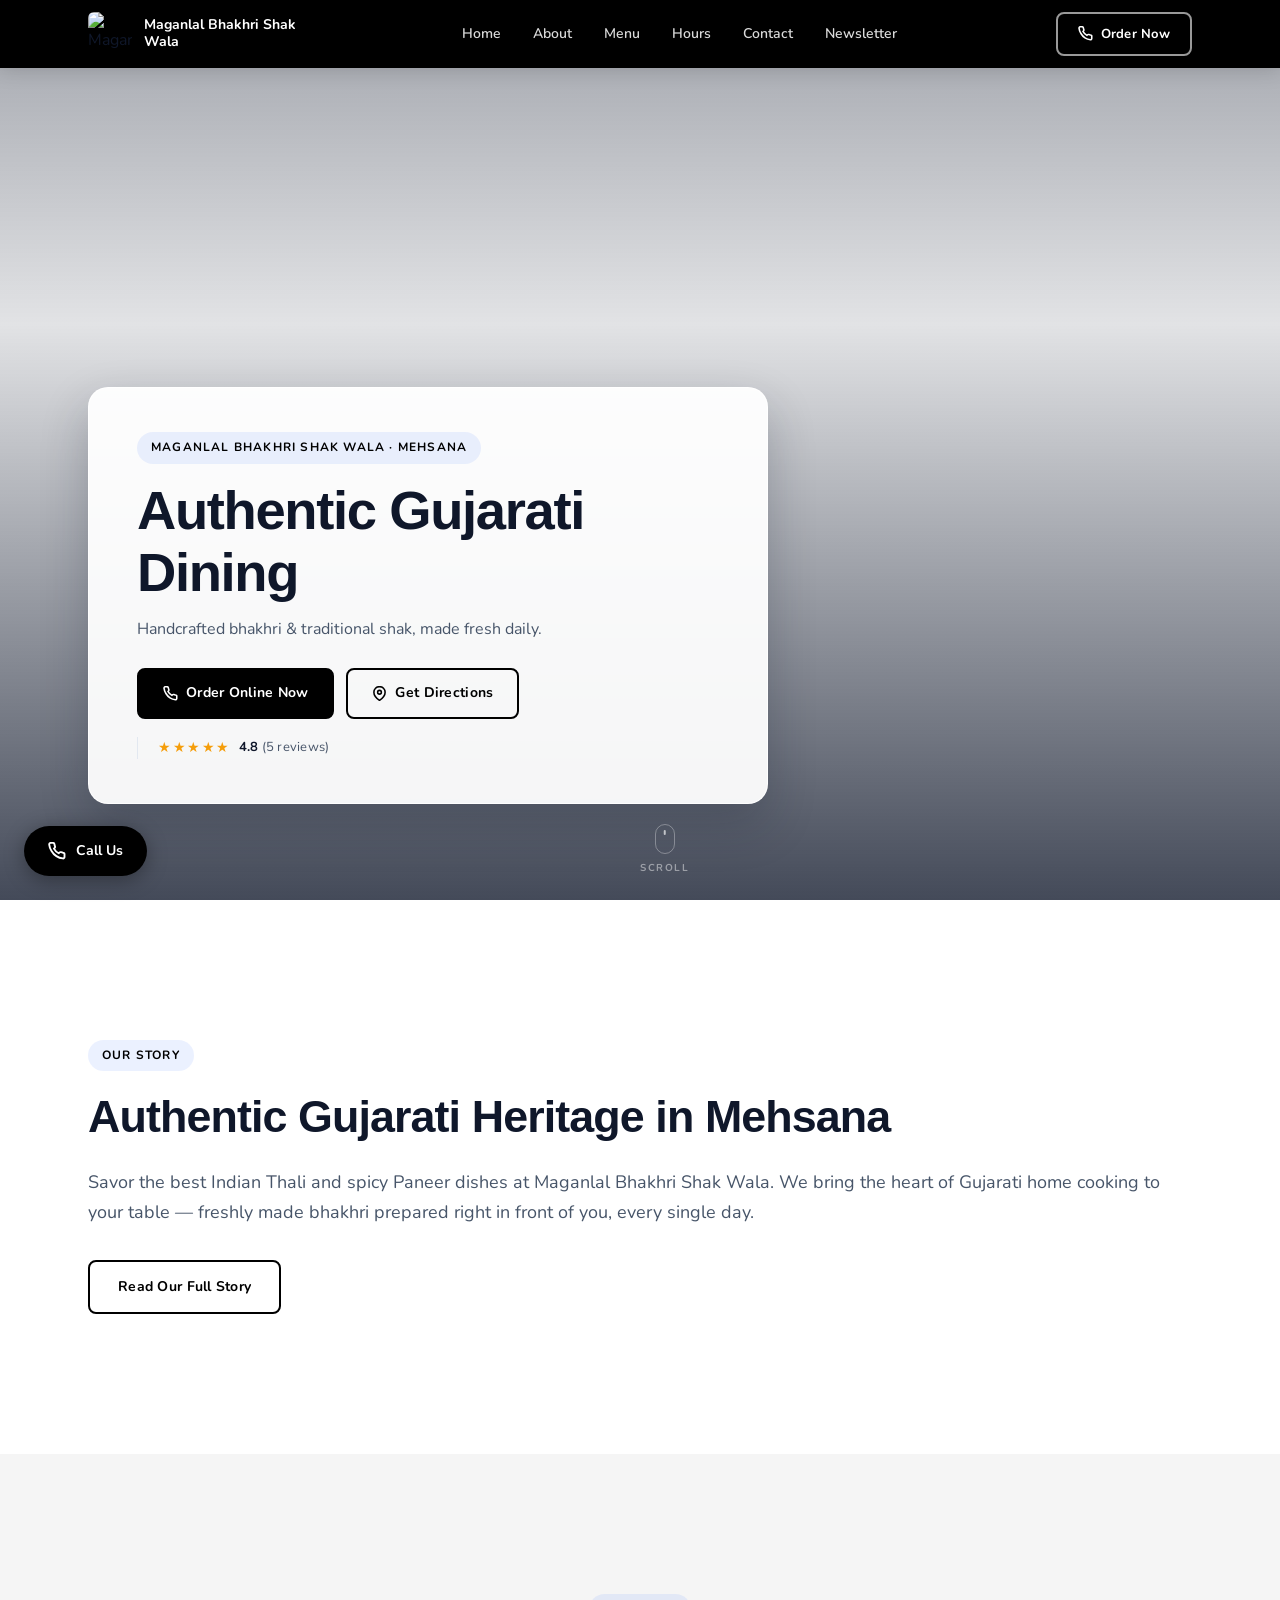
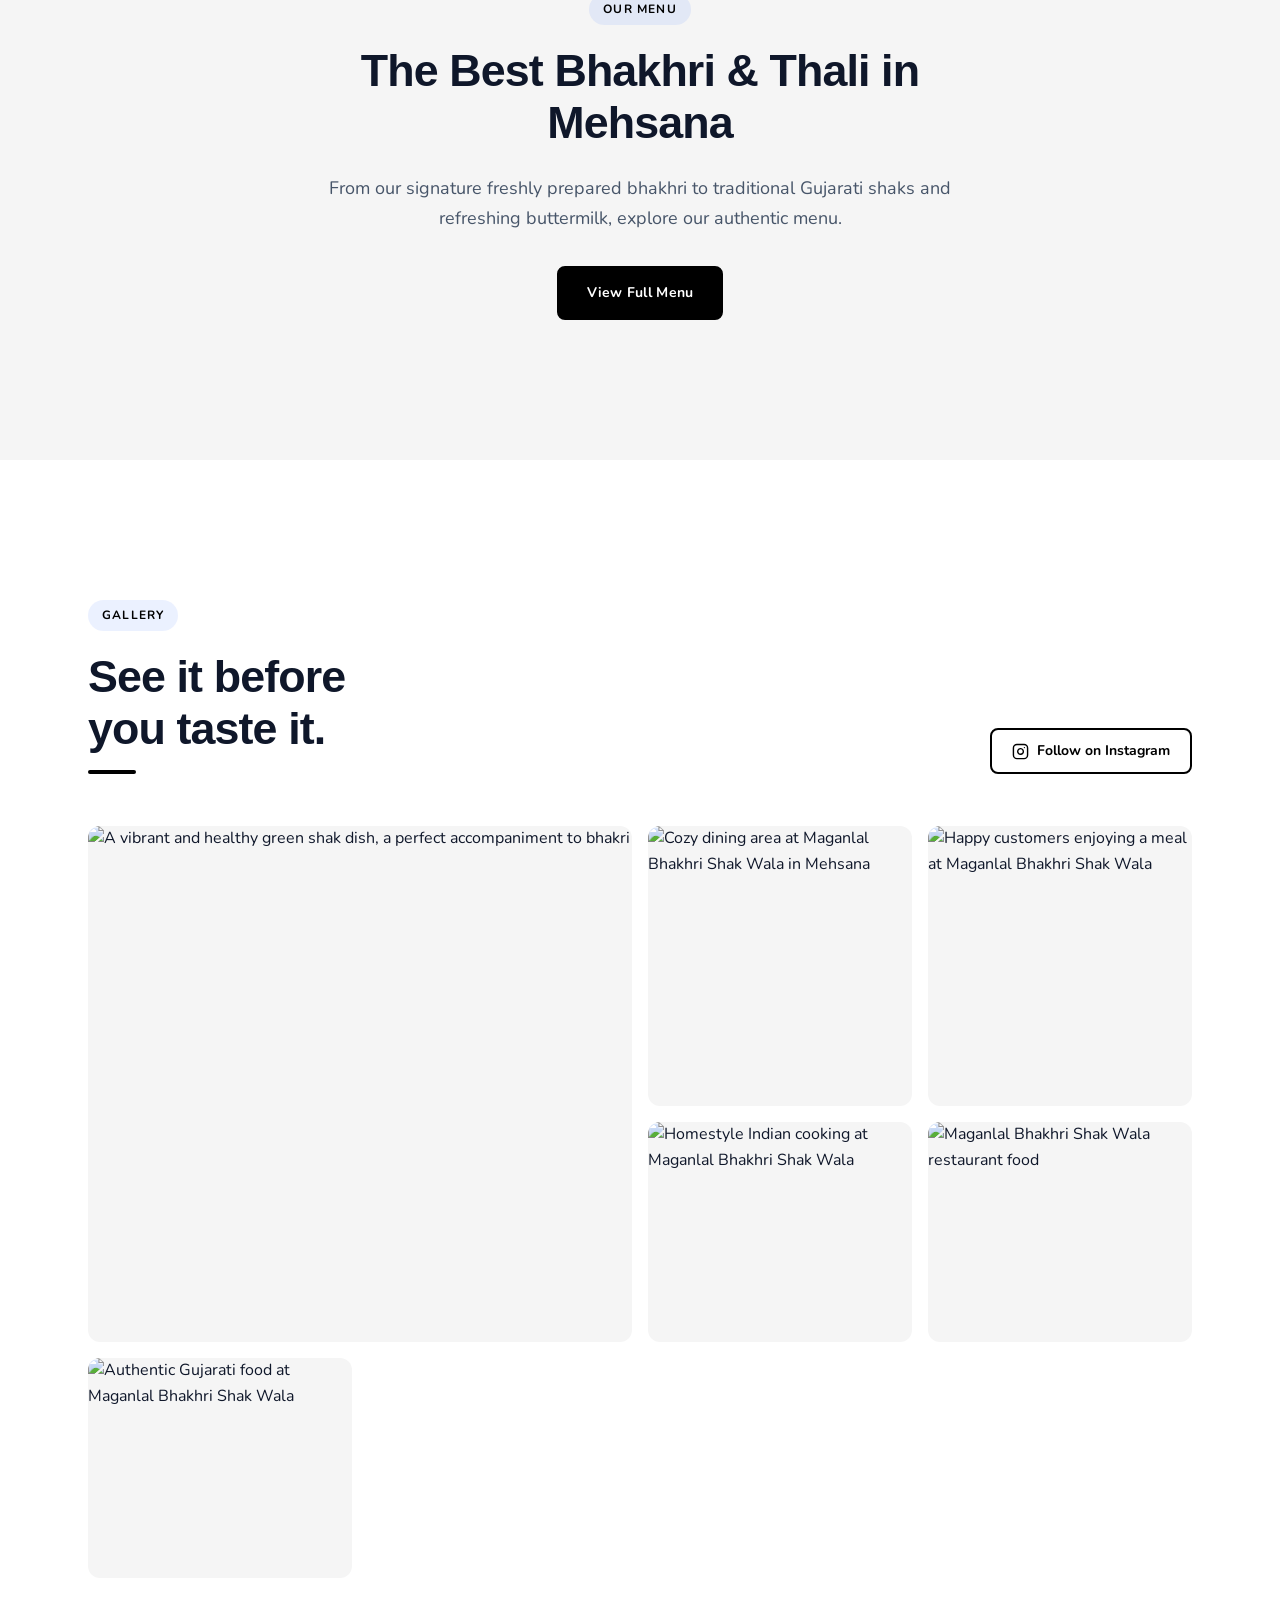
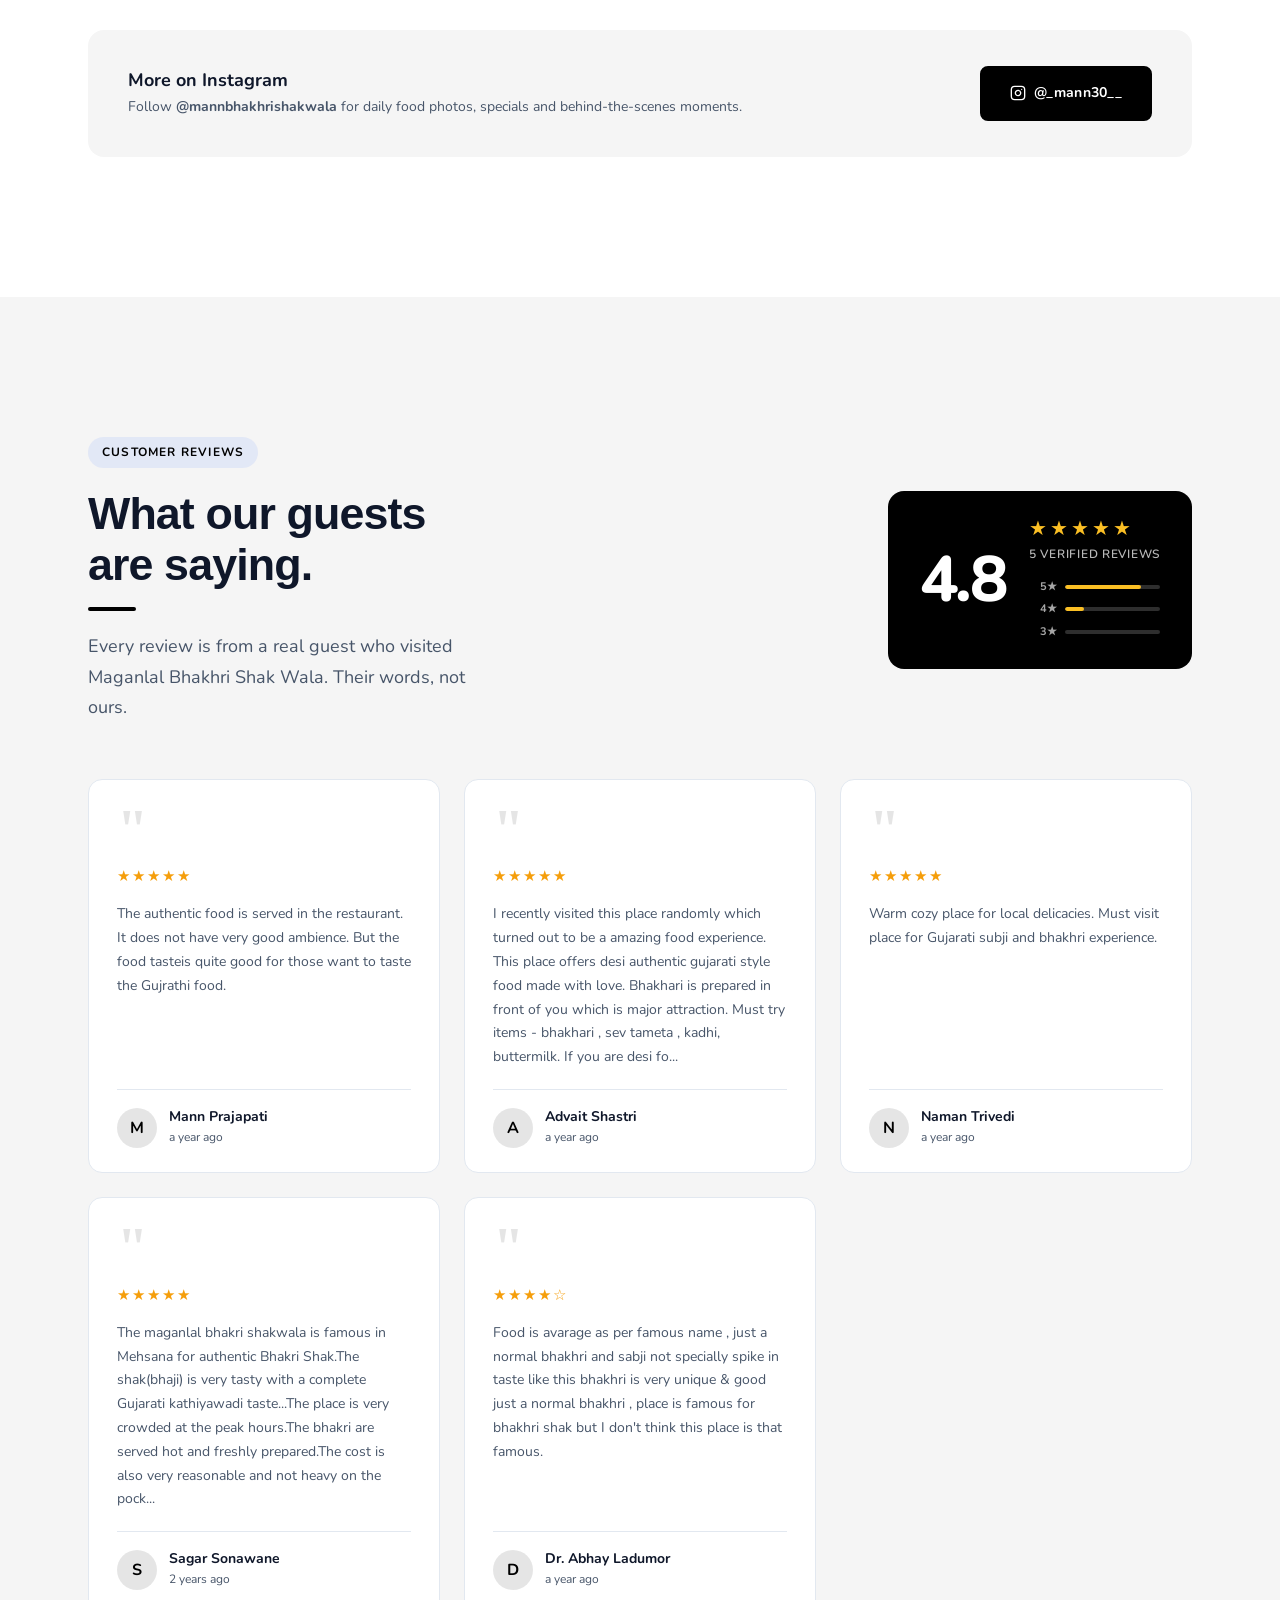
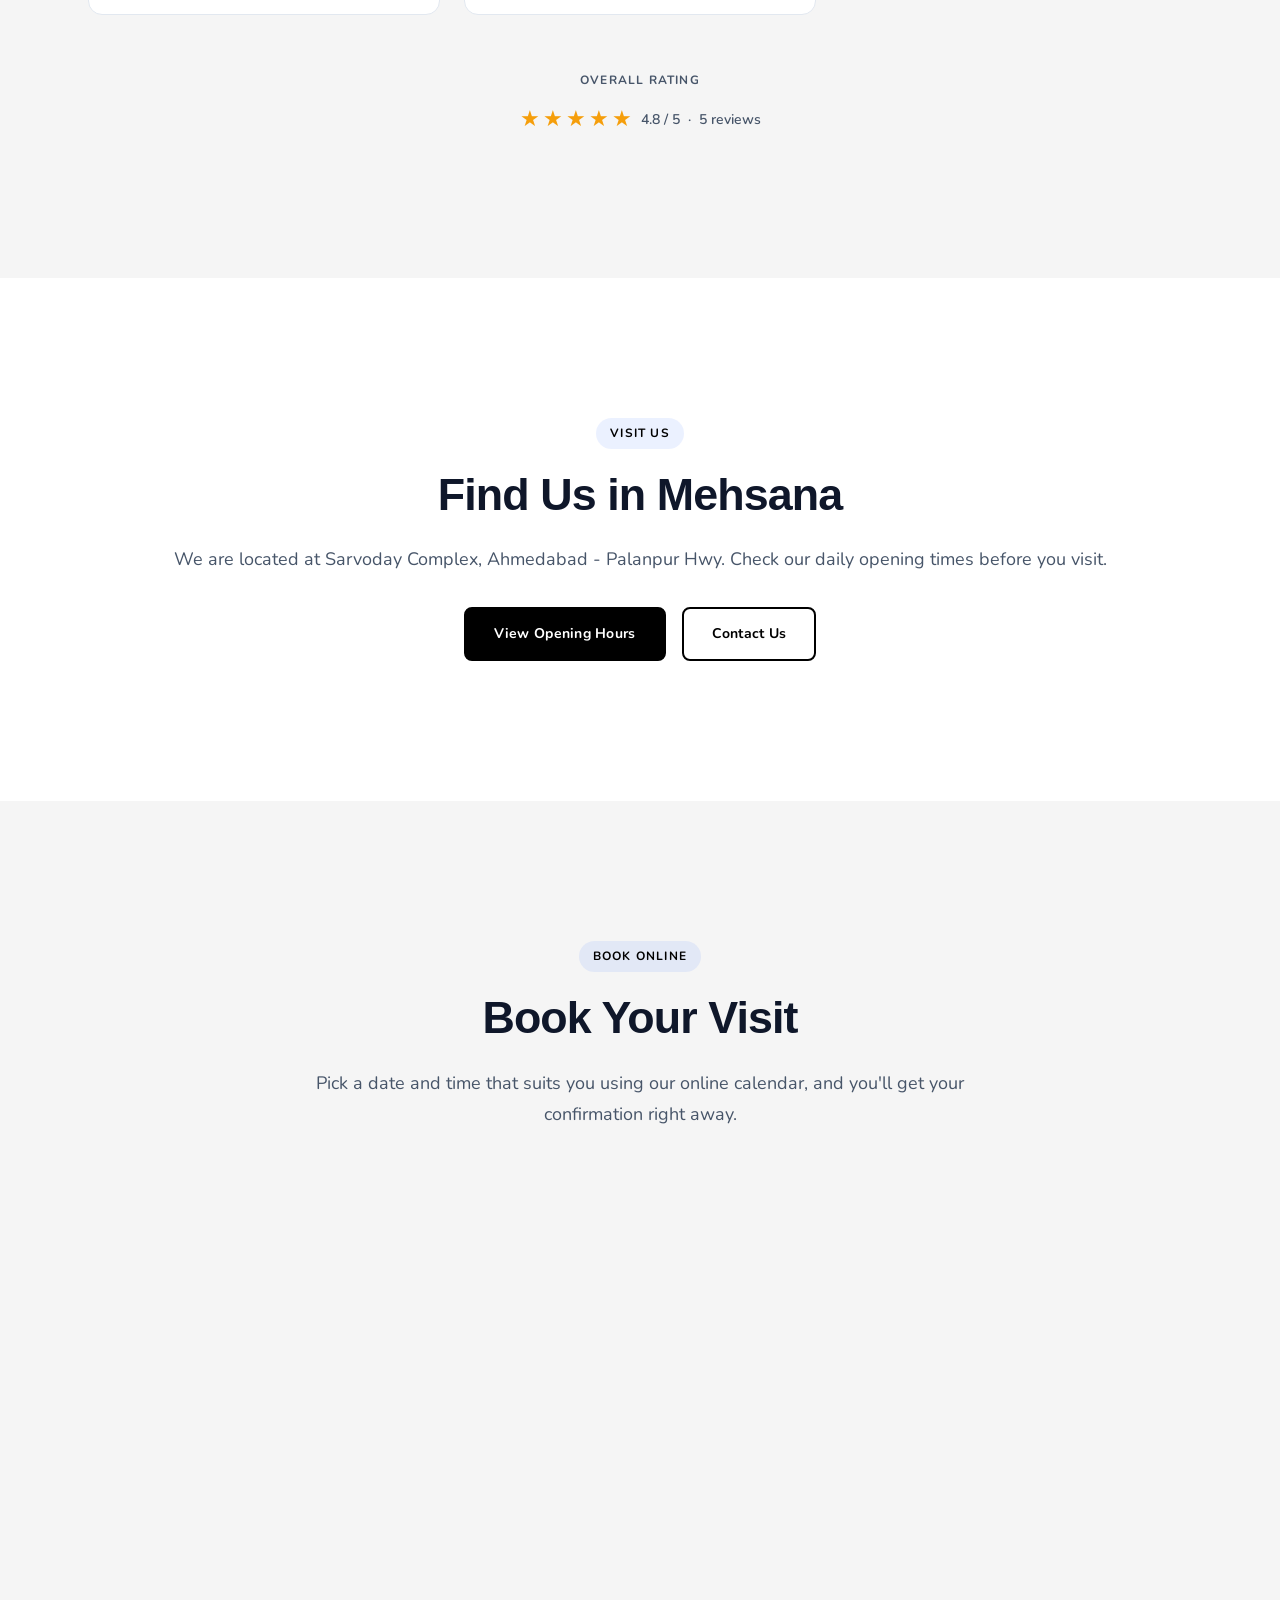
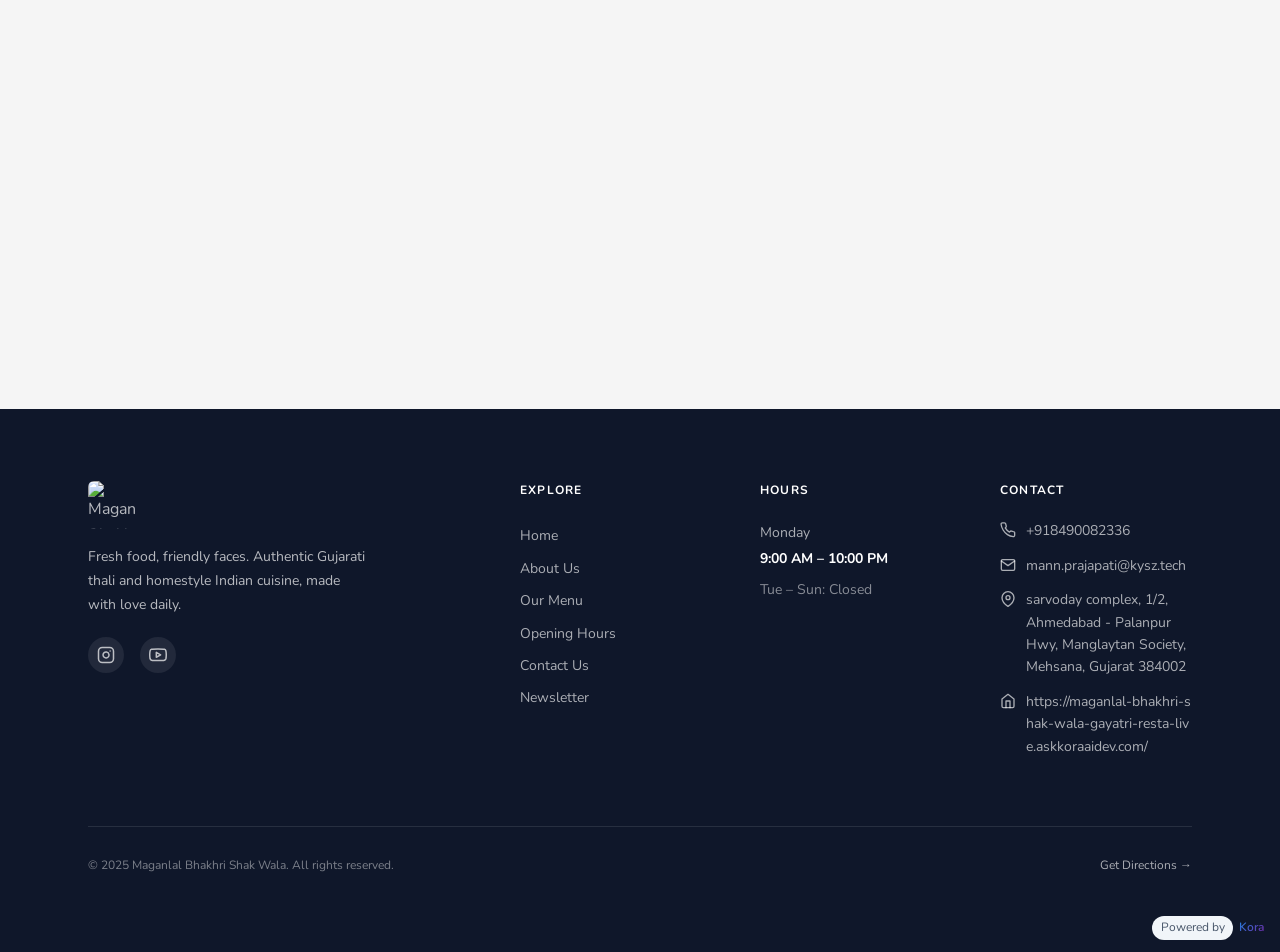
==== index.html @ a0152d91 "Add online booking calendar section to homepage" ====
<!DOCTYPE html>

<html lang="en">
<head>
<!-- KORA_TRACKING_GTM_HEAD_START -->
<meta name="facebook-domain-verification" content="d05sng4zqmmz9f318dlyt455f2mks4" />
<!-- Google Tag Manager -->
<script>(function(w,d,s,l,i){w[l]=w[l]||[];w[l].push({'gtm.start':
new Date().getTime(),event:'gtm.js'});var f=d.getElementsByTagName(s)[0],
j=d.createElement(s),dl=l!='dataLayer'?'&l='+l:'';j.async=true;j.src=
'https://www.googletagmanager.com/gtm.js?id='+i+dl;f.parentNode.insertBefore(j,f);
})(window,document,'script','dataLayer','GTM-P5QPJR2M');</script>
<!-- End Google Tag Manager -->
<!-- KORA_TRACKING_GTM_HEAD_END -->

<meta charset="utf-8"/>
<meta content="width=device-width, initial-scale=1.0" name="viewport"/>
<title>Maganlal Bhakhri Shak Wala - Authentic Bhakhri &amp; Shak in Mehsana | Takeout &amp; Dine-in</title>
<meta content="Enjoy authentic Gujarati bhakri and fresh shak at Maganlal Bhakhri Shak Wala in Mehsana. Offering delicious takeout and dine-in options. Visit us today!" name="description"/>
<meta content="summary_large_image" name="twitter:card"/>
<meta content="@MaganlalBhakhri" name="twitter:site"/>
<meta content="Maganlal Bhakhri Shak Wala - Delicious Bhakhri &amp; Shak in Mehsana" name="twitter:title"/>
<meta content="Experience authentic Gujarati flavors at Maganlal Bhakhri Shak Wala in Mehsana. Enjoy our signature bhakris and fresh shaks. Order now!" name="twitter:description"/>
<meta content="https://deveusblob.blob.core.windows.net/kora-business-images/user-media/67ee4c4c-8a17-4ecb-9a03-3e3818bddfc2/6b8ae00f-9293-46bb-ac0a-80d50fe3d48c/1779360880_c3lc3k.jpg" name="twitter:image"/>
<meta content="Maganlal Bhakhri Shak Wala - Authentic Bhakhri &amp; Shak in Mehsana | Takeout &amp; Dine-in" property="og:title"/>
<meta content="Enjoy authentic Gujarati bhakri and fresh shak at Maganlal Bhakhri Shak Wala in Mehsana. Offering delicious takeout and dine-in options. Visit us today!" property="og:description"/>
<meta content="website" property="og:type"/>
<meta content="https://deveusblob.blob.core.windows.net/kora-business-images/user-media/67ee4c4c-8a17-4ecb-9a03-3e3818bddfc2/6b8ae00f-9293-46bb-ac0a-80d50fe3d48c/1779360880_c3lc3k.jpg" property="og:image"/>
<link as="image" href="https://deveusblob.blob.core.windows.net/kora-business-images/user-media/67ee4c4c-8a17-4ecb-9a03-3e3818bddfc2/6b8ae00f-9293-46bb-ac0a-80d50fe3d48c/1779360880_c3lc3k.jpg" rel="preload"/>
<link href="assets/styles.css" rel="stylesheet"/>
<script type="application/ld+json">{
  "@context": "https://schema.org",
  "@type": "LocalBusiness",
  "name": "Maganlal Bhakhri Shak Wala",
  "address": {
    "@type": "PostalAddress",
    "streetAddress": "sarvoday complex, 1/2, Ahmedabad - Palanpur Hwy",
    "addressLocality": "Mehsana",
    "addressRegion": "Gujarat",
    "postalCode": "384002",
    "addressCountry": "India"
  },
  "telephone": "+918490082336"
}</script>
<script type="application/ld+json">{
  "@context": "https://schema.org",
  "@type": "Restaurant",
  "name": "Maganlal Bhakhri Shak Wala",
  "description": "Experience the authentic taste of Gujarat at Maganlal Bhakhri Shak Wala in Mehsana. We offer delicious bhakhris, traditional snacks, and a delightful dine-in and takeout experience.",
  "telephone": "+918490082336",
  "email": "mann.prajapati@kysz.tech",
  "address": {
    "@type": "PostalAddress",
    "streetAddress": "sarvoday complex, 1/2, Ahmedabad - Palanpur Hwy, Manglaytan Society",
    "addressLocality": "Mehsana",
    "addressRegion": "Gujarat",
    "postalCode": "384002",
    "addressCountry": "IN"
  },
  "image": "https://deveusblob.blob.core.windows.net/kora-business-images/user-media/67ee4c4c-8a17-4ecb-9a03-3e3818bddfc2/6b8ae00f-9293-46bb-ac0a-80d50fe3d48c/1779360880_c3lc3k.jpg",
  "openingHoursSpecification": [
    {
      "@type": "OpeningHoursSpecification",
      "dayOfWeek": [
        "Monday"
      ],
      "opens": "09:00",
      "closes": "22:00"
    }
  ],
  "aggregateRating": {
    "@type": "AggregateRating",
    "ratingValue": "4.8",
    "reviewCount": "5"
  },
  "review": [
    {
      "@type": "Review",
      "author": {
        "@type": "Person",
        "name": "Mann Prajapati"
      },
      "reviewRating": {
        "@type": "Rating",
        "ratingValue": "5"
      },
      "reviewBody": "The authentic food is served in the restaurant. It does not have very good ambience. But the food tasteis quite good for those want to taste the Gujrathi food."
    },
    {
      "@type": "Review",
      "author": {
        "@type": "Person",
        "name": "Advait Shastri"
      },
      "reviewRating": {
        "@type": "Rating",
        "ratingValue": "5"
      },
      "reviewBody": "I recently visited this place randomly which turned out to be a amazing food experience. This place offers desi authentic gujarati style food made with love. Bhakhari is prepared in front of you which is major attraction. Must try items - bhakhari , sev tameta , kadhi, buttermilk. If you are desi fo..."
    },
    {
      "@type": "Review",
      "author": {
        "@type": "Person",
        "name": "Naman Trivedi"
      },
      "reviewRating": {
        "@type": "Rating",
        "ratingValue": "5"
      },
      "reviewBody": "Warm cozy place for local delicacies. Must visit place for Gujarati subji and bhakhri experience."
    },
    {
      "@type": "Review",
      "author": {
        "@type": "Person",
        "name": "Sagar Sonawane"
      },
      "reviewRating": {
        "@type": "Rating",
        "ratingValue": "5"
      },
      "reviewBody": "The maganlal bhakri shakwala is famous in Mehsana for authentic Bhakri Shak.The shak(bhaji) is very tasty with a complete Gujarati kathiyawadi taste...The place is very crowded at the peak hours.The bhakri are served hot and freshly prepared.The cost is also very reasonable and not heavy on the pock..."
    },
    {
      "@type": "Review",
      "author": {
        "@type": "Person",
        "name": "Dr. Abhay Ladumor"
      },
      "reviewRating": {
        "@type": "Rating",
        "ratingValue": "4"
      },
      "reviewBody": "Food is avarage as per famous name , just a normal bhakhri and sabji not specially spike in taste like this bhakhri is very unique & good just a normal bhakhri , place is famous for bhakhri shak but I don't think this place is that famous."
    }
  ]
}</script>
<script type="application/ld+json">
  {
    "@context": "https://schema.org",
    "@type": "FAQPage",
    "mainEntity": [
      {
        "@type": "Question",
        "name": "Where is Maganlal Bhakhri Shak Wala located?",
        "acceptedAnswer": {
          "@type": "Answer",
          "text": "We are located at sarvoday complex, 1/2, Ahmedabad - Palanpur Hwy, Manglaytan Society, Mehsana, Gujarat 384002."
        }
      },
      {
        "@type": "Question",
        "name": "What are the opening hours?",
        "acceptedAnswer": {
          "@type": "Answer",
          "text": "We are open Monday from 9:00 AM to 10:00 PM. We are closed Tuesday through Sunday."
        }
      },
      {
        "@type": "Question",
        "name": "How can I order food online?",
        "acceptedAnswer": {
          "@type": "Answer",
          "text": "You can order by calling us at +918490082336 or using the Order Online Now button on our website."
        }
      },
      {
        "@type": "Question",
        "name": "What type of cuisine does Maganlal Bhakhri Shak Wala serve?",
        "acceptedAnswer": {
          "@type": "Answer",
          "text": "We serve authentic Gujarati thali, spicy paneer dishes, sev tameta, kadhi, buttermilk, and freshly made bhakhri, naans and rotis."
        }
      },
      {
        "@type": "Question",
        "name": "How can I contact the restaurant?",
        "acceptedAnswer": {
          "@type": "Answer",
          "text": "You can reach us by phone at +918490082336 or by email at mann.prajapati@kysz.tech."
        }
      }
    ]
  }
  </script>
<script>
    window.KORA_SITE_CONFIG = {
      apiBaseUrl: "https://kora-agent.quseappdev.com",
      businessId: "67ee4c4c-8a17-4ecb-9a03-3e3818bddfc2",
      recaptchaSiteKey: "6LfRt44sAAAAACVTvFvGjoufmEcZqZk_pT4T_5Xd"
    };
    window.KORA_CONFIG = Object.assign(window.KORA_CONFIG || {}, window.KORA_SITE_CONFIG);
  </script>
<style>
    /* =============================================
       DESIGN SYSTEM — Maganlal Bhakhri Shak Wala
       ============================================= */

    /* --- Type Scale --- */
    :root {
      --text-xs:   0.75rem;    /* 12px */
      --text-sm:   0.875rem;   /* 14px */
      --text-base: 1rem;       /* 16px */
      --text-lg:   1.125rem;   /* 18px */
      --text-xl:   1.25rem;    /* 20px */
      --text-2xl:  1.5rem;     /* 24px */
      --text-3xl:  1.875rem;   /* 30px */
      --text-4xl:  2.25rem;    /* 36px */
      --text-5xl:  3rem;       /* 48px */
      --text-6xl:  3.75rem;    /* 60px */
      --text-7xl:  4.5rem;     /* 72px */

      /* Spacing rhythm — multiples of 8 */
      --space-section-sm: 80px;
      --space-section-md: 112px;
      --space-section-lg: 140px;

      /* Brand palette (runtime reference) */
      --c-primary:   #000000;
      --c-secondary: #F5F5F5;
      --c-accent:    #8A8A8A;
      --c-white:     #FFFFFF;
      --c-dark:      #0F172A;
      --c-mid:       #475569;
      --c-border:    #E2E8F0;
    }

    /* --- Base resets --- */
    *, *::before, *::after { box-sizing: border-box; margin: 0; padding: 0; }
    html { scroll-behavior: smooth; -webkit-font-smoothing: antialiased; }
    body {
      font-family: 'Nunito', sans-serif;
      font-size: var(--text-base);
      color: var(--c-dark);
      background: var(--c-white);
      line-height: 1.6;
    }
    img { display: block; max-width: 100%; }
    a { text-decoration: none; color: inherit; }

    /* --- Typography --- */
    .t-display {
      font-family: 'Marlin', sans-serif;
      font-size: clamp(2.5rem, 6vw, var(--text-7xl));
      font-weight: 800;
      line-height: 1.05;
      letter-spacing: -0.03em;
    }
    .t-h2 {
      font-family: 'Marlin', sans-serif;
      font-size: clamp(1.75rem, 3.5vw, var(--text-5xl));
      font-weight: 700;
      line-height: 1.15;
      letter-spacing: -0.02em;
    }
    .t-h3 {
      font-family: 'Marlin', sans-serif;
      font-size: clamp(1.25rem, 2vw, var(--text-2xl));
      font-weight: 700;
      line-height: 1.25;
    }
    .t-label {
      font-size: var(--text-xs);
      font-weight: 700;
      letter-spacing: 0.12em;
      text-transform: uppercase;
    }
    .t-body-lg {
      font-size: var(--text-lg);
      font-weight: 400;
      line-height: 1.7;
    }
    .t-body {
      font-size: var(--text-base);
      font-weight: 400;
      line-height: 1.65;
    }

    /* --- Layout --- */
    .container {
      width: 100%;
      max-width: 1200px;
      margin-left: auto;
      margin-right: auto;
      padding-left: 24px;
      padding-right: 24px;
    }
    @media (min-width: 768px) {
      .container { padding-left: 40px; padding-right: 40px; }
    }
    @media (min-width: 1280px) {
      .container { padding-left: 48px; padding-right: 48px; }
    }

    .section-pad {
      padding-top: var(--space-section-sm);
      padding-bottom: var(--space-section-sm);
    }
    @media (min-width: 768px) {
      .section-pad {
        padding-top: var(--space-section-md);
        padding-bottom: var(--space-section-md);
      }
    }
    @media (min-width: 1024px) {
      .section-pad {
        padding-top: var(--space-section-lg);
        padding-bottom: var(--space-section-lg);
      }
    }

    /* --- Section backgrounds --- */
    .bg-white  { background-color: var(--c-white); }
    .bg-secondary { background-color: var(--c-secondary); }
    .bg-primary { background-color: var(--c-primary); }
    .bg-dark    { background-color: var(--c-dark); }

    /* --- Buttons --- */
    .btn {
      display: inline-flex;
      align-items: center;
      gap: 8px;
      padding: 14px 28px;
      border-radius: 8px;
      font-size: var(--text-sm);
      font-weight: 700;
      letter-spacing: 0.02em;
      cursor: pointer;
      border: 2px solid transparent;
      transition: background-color 200ms ease, color 200ms ease, border-color 200ms ease, transform 200ms ease, opacity 200ms ease;
      white-space: nowrap;
    }
    .btn:hover { transform: translateY(-1px); }
    .btn:active { transform: translateY(0); }

    .btn-primary {
      background-color: var(--c-primary);
      color: var(--c-white);
      border-color: var(--c-primary);
    }
    .btn-primary:hover {
      background-color: var(--c-accent);
      border-color: var(--c-accent);
    }

    .btn-outline {
      background-color: transparent;
      color: var(--c-white);
      border-color: rgba(255,255,255,0.6);
    }
    .btn-outline:hover {
      background-color: rgba(255,255,255,0.12);
      border-color: var(--c-white);
    }

    .btn-outline-dark {
      background-color: transparent;
      color: var(--c-primary);
      border-color: var(--c-primary);
    }
    .btn-outline-dark:hover {
      background-color: var(--c-primary);
      color: var(--c-white);
    }

    /* --- Nav --- */
    .nav-link {
      font-size: var(--text-sm);
      font-weight: 600;
      color: rgba(255,255,255,0.85);
      transition: color 200ms ease;
      position: relative;
    }
    .nav-link::after {
      content: '';
      position: absolute;
      bottom: -4px;
      left: 0;
      width: 0;
      height: 2px;
      background: var(--c-white);
      transition: width 200ms ease;
    }
    .nav-link:hover { color: var(--c-white); }
    .nav-link:hover::after { width: 100%; }

    /* --- Cards --- */
    .card {
      background: var(--c-white);
      border-radius: 12px;
      overflow: hidden;
      border: 1px solid var(--c-border);
      transition: box-shadow 200ms ease, transform 200ms ease;
    }
    .card:hover {
      box-shadow: 0 8px 32px rgba(0, 85, 255, 0.10);
      transform: translateY(-2px);
    }

    .menu-card {
      background: var(--c-white);
      border-radius: 10px;
      padding: 20px 24px;
      border: 1px solid var(--c-border);
      display: flex;
      align-items: center;
      justify-content: space-between;
      gap: 16px;
      transition: box-shadow 200ms ease, border-color 200ms ease;
    }
    .menu-card:hover {
      box-shadow: 0 4px 20px rgba(0, 85, 255, 0.08);
      border-color: var(--c-accent);
    }

    .menu-price {
      font-size: var(--text-lg);
      font-weight: 700;
      color: var(--c-primary);
      white-space: nowrap;
    }

    /* --- Star rating --- */
    .stars { color: #F59E0B; letter-spacing: 2px; }

    /* --- Section label pill --- */
    .section-label {
      display: inline-block;
      background: rgba(0, 85, 255, 0.08);
      color: var(--c-primary);
      padding: 6px 14px;
      border-radius: 100px;
      font-size: var(--text-xs);
      font-weight: 700;
      letter-spacing: 0.1em;
      text-transform: uppercase;
      margin-bottom: 20px;
    }

    /* --- Divider --- */
    .section-divider {
      width: 48px;
      height: 4px;
      background: var(--c-primary);
      border-radius: 2px;
      margin-top: 16px;
    }

    /* --- Gallery image hover --- */
    .gallery-item {
      overflow: hidden;
      border-radius: 12px;
    }
    .gallery-item img {
      transition: transform 400ms ease, opacity 200ms ease;
    }
    .gallery-item:hover img {
      transform: scale(1.04);
    }

    /* =============================================
       MOTION PRIMITIVES
       ============================================= */

    /* Reveal: elements start translated + transparent */
    .reveal {
      opacity: 0;
      transform: translateY(28px);
      transition: opacity 600ms cubic-bezier(0.22, 1, 0.36, 1),
                  transform 600ms cubic-bezier(0.22, 1, 0.36, 1);
    }
    .reveal.is-visible {
      opacity: 1;
      transform: translateY(0);
    }

    /* Stagger delays for grid children */
    .stagger-1 { transition-delay: 0ms; }
    .stagger-2 { transition-delay: 100ms; }
    .stagger-3 { transition-delay: 200ms; }
    .stagger-4 { transition-delay: 300ms; }
    .stagger-5 { transition-delay: 400ms; }
    .stagger-6 { transition-delay: 500ms; }

    /* Hero load animation */
    .hero-img-wrap {
      opacity: 0;
      transform: translateY(16px);
      animation: heroFadeUp 900ms cubic-bezier(0.22, 1, 0.36, 1) 200ms forwards;
    }
    .hero-content {
      opacity: 0;
      transform: translateY(20px);
      animation: heroFadeUp 800ms cubic-bezier(0.22, 1, 0.36, 1) 100ms forwards;
    }
    @keyframes heroFadeUp {
      to { opacity: 1; transform: translateY(0); }
    }

    /* =============================================
       REDUCED MOTION OVERRIDE
       ============================================= */
    @media (prefers-reduced-motion: reduce) {
      *, *::before, *::after {
        animation-duration: 0.01ms !important;
        animation-delay: 0.01ms !important;
        transition-duration: 0.01ms !important;
        transition-delay: 0.01ms !important;
      }
      .reveal {
        opacity: 1 !important;
        transform: none !important;
      }
      .hero-img-wrap,
      .hero-content {
        opacity: 1 !important;
        transform: none !important;
      }
    }

    /* =============================================
       HEADER / NAV
       ============================================= */
    .site-header {
      position: fixed;
      top: 0;
      left: 0;
      right: 0;
      z-index: 100;
      background-color: var(--c-primary);
      box-shadow: 0 2px 20px rgba(0, 0, 0, 0.15);
    }
    .header-inner {
      display: flex;
      align-items: center;
      justify-content: space-between;
      height: 68px;
    }
    .logo-wrap {
      display: flex;
      align-items: center;
      gap: 12px;
      flex-shrink: 0;
    }
    .logo-img {
      width: auto;
      max-height: 44px;
      object-fit: contain;
      border-radius: 6px;
    }
    .logo-name {
      font-size: var(--text-sm);
      font-weight: 700;
      color: var(--c-white);
      line-height: 1.2;
      max-width: 160px;
    }

    .nav-desktop {
      display: none;
      align-items: center;
      gap: 32px;
    }
    @media (min-width: 900px) {
      .nav-desktop { display: flex; }
    }

    .nav-cta {
      display: none;
    }
    @media (min-width: 900px) {
      .nav-cta { display: inline-flex; }
    }

    /* Mobile menu toggle */
    .nav-toggle {
      display: flex;
      flex-direction: column;
      justify-content: center;
      gap: 5px;
      width: 36px;
      height: 36px;
      background: none;
      border: none;
      cursor: pointer;
      padding: 4px;
    }
    @media (min-width: 900px) {
      .nav-toggle { display: none; }
    }
    .nav-toggle span {
      display: block;
      width: 100%;
      height: 2px;
      background: var(--c-white);
      border-radius: 2px;
      transition: transform 200ms ease, opacity 200ms ease;
    }
    .nav-toggle.is-open span:nth-child(1) { transform: translateY(7px) rotate(45deg); }
    .nav-toggle.is-open span:nth-child(2) { opacity: 0; }
    .nav-toggle.is-open span:nth-child(3) { transform: translateY(-7px) rotate(-45deg); }

    /* Mobile nav drawer */
    .nav-mobile {
      display: none;
      flex-direction: column;
      background: var(--c-primary);
      border-top: 1px solid rgba(255,255,255,0.15);
      padding: 20px 24px 28px;
      gap: 4px;
    }
    .nav-mobile.is-open { display: flex; }
    .nav-mobile .nav-link {
      padding: 10px 0;
      font-size: var(--text-base);
      border-bottom: 1px solid rgba(255,255,255,0.08);
    }
    .nav-mobile .nav-link:last-of-type { border-bottom: none; }
    .nav-mobile .btn { margin-top: 16px; width: 100%; justify-content: center; }

    /* =============================================
       ABOUT / VISIT INNER GRIDS
       ============================================= */
    .about-inner-grid {
      display: grid;
      grid-template-columns: 1fr;
      gap: 48px;
      align-items: center;
    }
    .visit-inner-grid {
      display: grid;
      grid-template-columns: 1fr;
      gap: 48px;
      align-items: center;
      text-align: center;
    }

    /* =============================================
       FOOTER
       ============================================= */
    .site-footer {
      background-color: var(--c-dark);
      color: rgba(255,255,255,0.7);
    }
    .footer-top {
      padding-top: 72px;
      padding-bottom: 56px;
    }
    .footer-grid {
      display: grid;
      grid-template-columns: 1fr;
      gap: 48px;
    }
    @media (min-width: 640px) {
      .footer-grid { grid-template-columns: 1fr 1fr; gap: 40px; }
    }
    @media (min-width: 1024px) {
      .footer-grid { grid-template-columns: 2fr 1fr 1fr 1fr; gap: 48px; }
    }
    .footer-brand p {
      font-size: var(--text-sm);
      line-height: 1.7;
      margin-top: 16px;
      max-width: 280px;
    }
    .footer-logo-img {
      width: auto;
      max-height: 48px;
      object-fit: contain;
      border-radius: 6px;
    }
    .footer-col-title {
      font-size: var(--text-xs);
      font-weight: 700;
      letter-spacing: 0.1em;
      text-transform: uppercase;
      color: var(--c-white);
      margin-bottom: 20px;
    }
    .footer-link {
      display: block;
      font-size: var(--text-sm);
      color: rgba(255,255,255,0.65);
      padding: 5px 0;
      transition: color 200ms ease;
    }
    .footer-link:hover { color: var(--c-white); }
    .footer-contact-item {
      display: flex;
      align-items: flex-start;
      gap: 10px;
      font-size: var(--text-sm);
      color: rgba(255,255,255,0.65);
      margin-bottom: 12px;
    }
    .footer-contact-item svg { flex-shrink: 0; margin-top: 2px; }
    .footer-bottom {
      border-top: 1px solid rgba(255,255,255,0.1);
      padding: 24px 0;
      display: flex;
      flex-direction: column;
      align-items: center;
      gap: 12px;
      text-align: center;
    }
    @media (min-width: 640px) {
      .footer-bottom {
        flex-direction: row;
        justify-content: space-between;
        text-align: left;
      }
    }
    .footer-bottom p {
      font-size: var(--text-xs);
      color: rgba(255,255,255,0.45);
    }
    .footer-social {
      display: flex;
      align-items: center;
      gap: 16px;
    }
    .footer-social a {
      display: flex;
      align-items: center;
      justify-content: center;
      width: 36px;
      height: 36px;
      border-radius: 50%;
      background: rgba(255,255,255,0.08);
      color: rgba(255,255,255,0.7);
      transition: background 200ms ease, color 200ms ease;
    }
    .footer-social a:hover {
      background: var(--c-primary);
      color: var(--c-white);
    }

    /* =============================================
       FLOATING CALL BUTTON (bottom-left)
       ============================================= */
    .float-call {
      position: fixed;
      bottom: 24px;
      left: 24px;
      z-index: 90;
      display: flex;
      align-items: center;
      gap: 10px;
      background: var(--c-primary);
      color: var(--c-white);
      padding: 12px 20px;
      border-radius: 100px;
      font-size: var(--text-sm);
      font-weight: 700;
      box-shadow: 0 4px 20px rgba(0, 0, 0, 0.35);
      transition: background 200ms ease, transform 200ms ease, box-shadow 200ms ease;
    }
    .float-call:hover {
      background: var(--c-accent);
      transform: translateY(-2px);
      box-shadow: 0 8px 28px rgba(0, 0, 0, 0.4);
    }
    @media (min-width: 900px) {
      .float-call { padding: 14px 24px; }
    }
    .hidden-xs {
      display: none;
    }
    @media (min-width: 480px) {
      .hidden-xs { display: inline; }
    }
  </style>
<script async="" defer="" src="https://www.google.com/recaptcha/api.js"></script>
<meta content="noindex, nofollow" name="robots"/>
<style>
@theme {
  --color-primary: #000000;
  --color-secondary: #F5F5F5;
  --color-accent: #8A8A8A;
  --font-heading: "Nunito";
}
</style>
<!-- KORA_GOOGLE_FONTS_START -->
<link rel="preconnect" href="https://fonts.googleapis.com">
<link rel="preconnect" href="https://fonts.gstatic.com" crossorigin>
<link rel="preload" as="style" href="https://fonts.googleapis.com/css2?family=Marlin:wght@400;600;700&amp;family=Nunito:wght@400;600;700&amp;display=swap" onload="this.onload=null;this.rel='stylesheet'">
<noscript><link rel="stylesheet" href="https://fonts.googleapis.com/css2?family=Marlin:wght@400;600;700&amp;family=Nunito:wght@400;600;700&amp;display=swap"></noscript>
<!-- KORA_GOOGLE_FONTS_END -->

</link></link><!-- KORA_FAVICON_START -->
<link href="https://deveusblob.blob.core.windows.net/kora-business-images/social-media/67ee4c4c-8a17-4ecb-9a03-3e3818bddfc2/medialibrary/1785920078_13nrc0.jpg" rel="icon" type="image/jpeg"/>
<link href="https://deveusblob.blob.core.windows.net/kora-business-images/social-media/67ee4c4c-8a17-4ecb-9a03-3e3818bddfc2/medialibrary/1785920078_13nrc0.jpg" rel="apple-touch-icon"/>
<!-- KORA_FAVICON_END -->
</head>
<body>
<!-- KORA_TRACKING_GTM_BODY_START -->
<!-- Google Tag Manager (noscript) -->
<noscript><iframe src="https://www.googletagmanager.com/ns.html?id=GTM-P5QPJR2M"
height="0" width="0" style="display:none;visibility:hidden"></iframe></noscript>
<!-- End Google Tag Manager (noscript) -->
<!-- KORA_TRACKING_GTM_BODY_END -->

<div class="site-wrapper">
<!-- =============================================
       FLOATING CALL BUTTON
       ============================================= -->
<a aria-label="Call us" class="float-call" href="tel:+918490082336">
<svg aria-hidden="true" fill="none" height="18" stroke="currentColor" stroke-linecap="round" stroke-linejoin="round" stroke-width="2.5" viewbox="0 0 24 24" width="18">
<path d="M22 16.92v3a2 2 0 0 1-2.18 2 19.79 19.79 0 0 1-8.63-3.07A19.5 19.5 0 0 1 4.69 12 19.79 19.79 0 0 1 1.61 3.4 2 2 0 0 1 3.6 1.22h3a2 2 0 0 1 2 1.72c.127.96.361 1.903.7 2.81a2 2 0 0 1-.45 2.11L7.91 8.78a16 16 0 0 0 6.29 6.29l.96-.96a2 2 0 0 1 2.11-.45c.907.339 1.85.573 2.81.7A2 2 0 0 1 22 16.92z"></path>
</svg>
<span class="hidden-xs">Call Us</span>
</a>
<!-- =============================================
       HEADER
       ============================================= -->
<header class="site-header" role="banner">
<div class="container">
<div class="header-inner">
<!-- Logo -->
<a aria-label="Maganlal Bhakhri Shak Wala – Home" class="logo-wrap" href="index.html">
<img alt="Maganlal Bhakhri Shak Wala logo" class="logo-img" height="44" id="site-logo" loading="eager" src="https://deveusblob.blob.core.windows.net/kora-business-images/social-media/67ee4c4c-8a17-4ecb-9a03-3e3818bddfc2/medialibrary/1783587310_498adf.jpg" width="44"/>
<span class="logo-name">Maganlal Bhakhri Shak Wala</span>
</a>
<!-- Desktop nav -->
<nav aria-label="Primary navigation" class="nav-desktop">
<a class="nav-link" href="index.html">Home</a>
<a class="nav-link" href="about.html">About</a>
<a class="nav-link" href="menu.html">Menu</a>
<a class="nav-link" href="hours.html">Hours</a>
<a class="nav-link" href="contact.html">Contact</a>
<a class="nav-link" href="add-a-new-page-for-newsletter-signup.html">Newsletter</a>
</nav>
<!-- Desktop CTA -->
<a class="btn btn-outline nav-cta" href="tel:+918490082336" style="padding:10px 20px; font-size:0.8125rem;">
<svg aria-hidden="true" fill="none" height="15" stroke="currentColor" stroke-linecap="round" stroke-linejoin="round" stroke-width="2.5" viewbox="0 0 24 24" width="15">
<path d="M22 16.92v3a2 2 0 0 1-2.18 2 19.79 19.79 0 0 1-8.63-3.07A19.5 19.5 0 0 1 4.69 12 19.79 19.79 0 0 1 1.61 3.4 2 2 0 0 1 3.6 1.22h3a2 2 0 0 1 2 1.72c.127.96.361 1.903.7 2.81a2 2 0 0 1-.45 2.11L7.91 8.78a16 16 0 0 0 6.29 6.29l.96-.96a2 2 0 0 1 2.11-.45c.907.339 1.85.573 2.81.7A2 2 0 0 1 22 16.92z"></path>
</svg>
          Order Now
        </a>
<!-- Mobile toggle -->
<button aria-controls="navMobile" aria-expanded="false" aria-label="Toggle navigation" class="nav-toggle" id="navToggle">
<span></span>
<span></span>
<span></span>
</button>
</div>
</div>
<!-- Mobile nav drawer -->
<nav aria-label="Mobile navigation" class="nav-mobile" id="navMobile">
<a class="nav-link" href="index.html">Home</a>
<a class="nav-link" href="about.html">About</a>
<a class="nav-link" href="menu.html">Menu</a>
<a class="nav-link" href="hours.html">Hours</a>
<a class="nav-link" href="contact.html">Contact</a>
<a class="nav-link" href="add-a-new-page-for-newsletter-signup.html">Newsletter</a>
<a class="btn btn-outline" href="tel:+918490082336">Order Online Now</a>
</nav>
</header>
<!-- =============================================
       MAIN CONTENT
       ============================================= -->
<main id="main-content">
<section id="hero">
<style>
  /* =============================================
     HERO SECTION STYLES — MINIMALIST & PREMIUM
     ============================================= */
  .hero-section {
    position: relative;
    min-height: 100svh;
    min-height: 100vh;
    display: flex;
    align-items: flex-end;
    overflow: hidden;
    padding-top: 68px; /* nav height */
  }

  .hero-bg {
    position: absolute;
    inset: 0;
    z-index: 0;
  }

  .hero-bg img {
    width: 100%;
    height: 100%;
    object-fit: cover;
    object-position: center 36%;
  }

  /* Soft, cinematic gradient overlay ensuring high image clarity */
  .hero-overlay {
    position: absolute;
    inset: 0;
    background: linear-gradient(
      180deg,
      rgba(15, 23, 42, 0.40) 0%,
      rgba(15, 23, 42, 0.12) 36%,
      rgba(15, 23, 42, 0.78) 100%
    );
    z-index: 1;
  }

  .hero-content-wrap {
    position: relative;
    z-index: 3;
    width: 100%;
    padding-bottom: 60px;
    padding-top: 48px;
  }

  @media (min-width: 768px) {
    .hero-content-wrap {
      padding-bottom: 80px;
      padding-top: 64px;
    }
  }
  @media (min-width: 1024px) {
    .hero-content-wrap {
      padding-bottom: 96px;
    }
  }

  .hero-inner {
    max-width: 680px;
  }

  /* Frosted card container styling the hero to match the brand design */
  .hero-card {
    background: rgba(255, 255, 255, 0.94);
    backdrop-filter: blur(20px);
    -webkit-backdrop-filter: blur(20px);
    border: 1px solid rgba(255, 255, 255, 0.85);
    border-radius: 16px;
    padding: 32px 24px;
    box-shadow: 0 20px 48px rgba(15, 23, 42, 0.24);
  }
  @media (min-width: 768px) {
    .hero-card {
      padding: 44px 48px;
      border-radius: 20px;
    }
  }

  .hero-headline {
    font-family: 'Marlin', sans-serif;
    font-size: clamp(2.1rem, 4.4vw, 3.4rem);
    font-weight: 700;
    line-height: 1.15;
    letter-spacing: -0.025em;
    color: var(--c-dark);
    margin-bottom: 12px;
  }

  .hero-sub {
    font-size: clamp(0.95rem, 1.25vw, 1.1rem);
    font-weight: 400;
    color: var(--c-mid);
    line-height: 1.6;
    max-width: 520px;
    margin-bottom: 26px;
  }

  .hero-actions-row {
    display: flex;
    flex-wrap: wrap;
    align-items: center;
    gap: 18px 24px;
  }

  .hero-actions {
    display: flex;
    flex-wrap: wrap;
    gap: 12px;
    align-items: center;
  }

  .hero-meta-rating {
    display: inline-flex;
    align-items: center;
    gap: 8px;
    font-size: 0.8125rem;
    color: var(--c-mid);
    letter-spacing: 0.02em;
    border-left: 1px solid var(--c-border);
    padding-left: 20px;
  }

  @media (max-width: 639px) {
    .hero-meta-rating {
      border-left: none;
      padding-left: 0;
      width: 100%;
    }
  }

  .hero-meta-stars {
    color: #F59E0B;
    font-size: 0.875rem;
    letter-spacing: 1.5px;
  }

  /* Scroll cue */
  .hero-scroll-cue {
    position: absolute;
    bottom: 24px;
    left: 50%;
    transform: translateX(-50%);
    z-index: 3;
    display: flex;
    flex-direction: column;
    align-items: center;
    gap: 6px;
    opacity: 0;
    animation: heroFadeUp 600ms ease 1200ms forwards;
  }
  .hero-scroll-cue span {
    font-size: 0.625rem;
    font-weight: 700;
    letter-spacing: 0.16em;
    text-transform: uppercase;
    color: rgba(255,255,255,0.45);
  }
  .hero-scroll-mouse {
    width: 20px;
    height: 30px;
    border: 1.5px solid rgba(255,255,255,0.32);
    border-radius: 10px;
    position: relative;
    overflow: hidden;
  }
  .hero-scroll-mouse::after {
    content: '';
    position: absolute;
    top: 5px;
    left: 50%;
    transform: translateX(-50%);
    width: 2.5px;
    height: 5px;
    background: rgba(255,255,255,0.65);
    border-radius: 2px;
    animation: scrollDot 1.6s ease-in-out infinite;
  }
  @keyframes scrollDot {
    0%   { opacity: 1; transform: translateX(-50%) translateY(0); }
    80%  { opacity: 0; transform: translateX(-50%) translateY(10px); }
    100% { opacity: 0; transform: translateX(-50%) translateY(10px); }
  }

  @media (prefers-reduced-motion: reduce) {
    .hero-scroll-cue { opacity: 1 !important; animation: none !important; }
    .hero-scroll-mouse::after { animation: none !important; }
  }
</style>
<!-- Full-bleed image hero with refined minimalist typography and clear image visibility -->
<div class="hero-section">
<!-- Background image -->
<div class="hero-bg hero-img-wrap">
<img alt="Freshly baked Gujarati bhakhri served with a side of spicy shak" decoding="async" fetchpriority="high" height="900" loading="eager" src="https://deveusblob.blob.core.windows.net/kora-business-images/user-media/67ee4c4c-8a17-4ecb-9a03-3e3818bddfc2/6b8ae00f-9293-46bb-ac0a-80d50fe3d48c/1779360880_c3lc3k.jpg" width="1600"/>
</div>
<!-- Refined gradient overlay -->
<div aria-hidden="true" class="hero-overlay"></div>
<!-- Main content -->
<div class="hero-content-wrap">
<div class="container">
<div class="hero-inner">
<div class="hero-content">
<div class="hero-card">
<span class="section-label" style="margin-bottom: 16px;">Maganlal Bhakhri Shak Wala · Mehsana</span>
<h1 class="hero-headline">
            Authentic Gujarati Dining
          </h1>
<p class="hero-sub">
            Handcrafted bhakhri &amp; traditional shak, made fresh daily.
          </p>
<div class="hero-actions-row">
<div class="hero-actions">
<a class="btn btn-primary" href="tel:+918490082336" style="font-size:0.875rem; padding:12px 24px; letter-spacing:0.02em;">
<svg aria-hidden="true" fill="none" height="15" stroke="currentColor" stroke-linecap="round" stroke-linejoin="round" stroke-width="2.5" viewbox="0 0 24 24" width="15">
<path d="M22 16.92v3a2 2 0 0 1-2.18 2 19.79 19.79 0 0 1-8.63-3.07A19.5 19.5 0 0 1 4.69 12 19.79 19.79 0 0 1 1.61 3.4 2 2 0 0 1 3.6 1.22h3a2 2 0 0 1 2 1.72c.127.96.361 1.903.7 2.81a2 2 0 0 1-.45 2.11L7.91 8.78a16 16 0 0 0 6.29 6.29l.96-.96a2 2 0 0 1 2.11-.45c.907.339 1.85.573 2.81.7A2 2 0 0 1 22 16.92z"></path>
</svg>
              Order Online Now
            </a>
<a class="btn btn-outline-dark" href="https://maps.app.goo.gl/WtZSA2B2QKnTRtAV8" rel="noopener noreferrer" style="font-size:0.875rem; padding:12px 24px; letter-spacing:0.02em;" target="_blank">
<svg aria-hidden="true" fill="none" height="15" stroke="currentColor" stroke-linecap="round" stroke-linejoin="round" stroke-width="2.5" viewbox="0 0 24 24" width="15">
<path d="M21 10c0 7-9 13-9 13s-9-6-9-13a9 9 0 0 1 18 0z"></path>
<circle cx="12" cy="10" r="3"></circle>
</svg>
              Get Directions
            </a>
</div>
<div class="hero-meta-rating">
<span aria-hidden="true" class="hero-meta-stars">★★★★★</span>
<span><strong style="color: var(--c-dark);">4.8</strong> (5 reviews)</span>
</div>
</div>
</div>
</div>
</div>
</div>
</div>
<!-- reCAPTCHA widget -->
<div class="g-recaptcha" data-sitekey="6LfRt44sAAAAACVTvFvGjoufmEcZqZk_pT4T_5Xd" style="display:none;"></div>
<!-- Scroll cue -->
<div aria-hidden="true" class="hero-scroll-cue">
<div class="hero-scroll-mouse"></div>
<span>Scroll</span>
</div>
</div>
</section>
<section id="about">
<div class="section-pad bg-white">
<div class="container">
<div class="about-inner-grid">
<div class="reveal stagger-1">
<span class="section-label">Our Story</span>
<h2 class="t-h2" style="color: var(--c-dark); margin-bottom: 24px;">Authentic Gujarati Heritage in Mehsana</h2>
<p class="t-body-lg" style="color: var(--c-mid); margin-bottom: 32px;">Savor the best Indian Thali and spicy Paneer dishes at Maganlal Bhakhri Shak Wala. We bring the heart of Gujarati home cooking to your table — freshly made bhakhri prepared right in front of you, every single day.</p>
<a class="btn btn-outline-dark" href="about.html">Read Our Full Story</a>
</div>
</div>
</div>
</div>
</section>
<section id="menu-teaser">
<div class="section-pad bg-secondary">
<div class="container">
<div class="reveal stagger-1" style="text-align: center; max-width: 700px; margin: 0 auto;">
<span class="section-label">Our Menu</span>
<h2 class="t-h2" style="color: var(--c-dark); margin-bottom: 24px;">The Best Bhakhri &amp; Thali in Mehsana</h2>
<p class="t-body-lg" style="color: var(--c-mid); margin-bottom: 32px;">From our signature freshly prepared bhakhri to traditional Gujarati shaks and refreshing buttermilk, explore our authentic menu.</p>
<a class="btn btn-primary" href="menu.html">View Full Menu</a>
</div>
</div>
</div>
</section>
<section id="gallery">
<style>
  /* =============================================
     GALLERY SECTION STYLES
     ============================================= */
  .gallery-section {
    background-color: var(--c-white);
    padding-top: var(--space-section-sm);
    padding-bottom: var(--space-section-sm);
  }
  @media (min-width: 768px) {
    .gallery-section {
      padding-top: var(--space-section-md);
      padding-bottom: var(--space-section-md);
    }
  }
  @media (min-width: 1024px) {
    .gallery-section {
      padding-top: var(--space-section-lg);
      padding-bottom: var(--space-section-lg);
    }
  }

  /* Section header */
  .gallery-header {
    display: flex;
    flex-direction: column;
    gap: 16px;
    margin-bottom: 52px;
  }
  @media (min-width: 768px) {
    .gallery-header {
      flex-direction: row;
      align-items: flex-end;
      justify-content: space-between;
      gap: 40px;
    }
  }

  .gallery-header-text {
    flex: 1;
  }

  .gallery-instagram-link {
    display: inline-flex;
    align-items: center;
    gap: 8px;
    font-size: var(--text-sm);
    font-weight: 700;
    color: var(--c-primary);
    border: 2px solid var(--c-primary);
    border-radius: 8px;
    padding: 10px 20px;
    transition: background 200ms ease, color 200ms ease, transform 200ms ease;
    flex-shrink: 0;
    white-space: nowrap;
  }
  .gallery-instagram-link:hover {
    background: var(--c-primary);
    color: var(--c-white);
    transform: translateY(-1px);
  }

  /* Mosaic grid layout */
  .gallery-mosaic {
    display: grid;
    gap: 12px;
    grid-template-columns: 1fr 1fr;
    grid-template-rows: auto;
  }

  @media (min-width: 640px) {
    .gallery-mosaic {
      gap: 14px;
      grid-template-columns: repeat(3, 1fr);
      grid-template-rows: 260px 260px;
      grid-auto-rows: 260px;
    }

    /* First image spans 2 columns and 2 rows — visual anchor */
    .gallery-mosaic .gallery-item:nth-child(1) {
      grid-column: 1 / 3;
      grid-row: 1 / 3;
    }
  }

  @media (min-width: 1024px) {
    .gallery-mosaic {
      gap: 16px;
      grid-template-columns: repeat(4, 1fr);
      grid-template-rows: 280px 220px;
      grid-auto-rows: 220px;
    }

    .gallery-mosaic .gallery-item:nth-child(1) {
      grid-column: 1 / 3;
      grid-row: 1 / 3;
    }
  }

  /* Gallery item — inherits .gallery-item from shell */
  .gallery-item {
    position: relative;
    overflow: hidden;
    border-radius: 12px;
    background: var(--c-secondary);
  }

  .gallery-item img {
    width: 100%;
    height: 100%;
    object-fit: cover;
    display: block;
    transition: transform 400ms ease;
  }

  .gallery-item:hover img {
    transform: scale(1.04);
  }

  /* Overlay on hover */
  .gallery-item-overlay {
    position: absolute;
    inset: 0;
    background: linear-gradient(
      to top,
      rgba(0, 0, 0, 0.55) 0%,
      transparent 60%
    );
    opacity: 0;
    transition: opacity 300ms ease;
    display: flex;
    align-items: flex-end;
    padding: 18px;
    pointer-events: none;
  }
  .gallery-item:hover .gallery-item-overlay {
    opacity: 1;
  }

  .gallery-item-overlay-icon {
    width: 36px;
    height: 36px;
    border-radius: 50%;
    background: rgba(255, 255, 255, 0.18);
    border: 1.5px solid rgba(255, 255, 255, 0.5);
    display: flex;
    align-items: center;
    justify-content: center;
    color: #fff;
    backdrop-filter: blur(4px);
    -webkit-backdrop-filter: blur(4px);
  }

  /* Mobile: uniform square tiles */
  @media (max-width: 639px) {
    .gallery-mosaic {
      grid-template-columns: 1fr 1fr;
      gap: 10px;
    }
    .gallery-item {
      aspect-ratio: 1 / 1;
    }
    /* First item full-width on mobile */
    .gallery-mosaic .gallery-item:nth-child(1) {
      grid-column: 1 / 3;
      aspect-ratio: 16 / 9;
    }
  }

  /* Lightbox */
  .gallery-lightbox {
    position: fixed;
    inset: 0;
    z-index: 200;
    background: rgba(10, 15, 35, 0.94);
    display: flex;
    align-items: center;
    justify-content: center;
    padding: 24px;
    opacity: 0;
    pointer-events: none;
    transition: opacity 250ms ease;
  }
  .gallery-lightbox.is-open {
    opacity: 1;
    pointer-events: auto;
  }
  .gallery-lightbox-inner {
    position: relative;
    max-width: 960px;
    width: 100%;
    transform: scale(0.96);
    transition: transform 250ms cubic-bezier(0.22, 1, 0.36, 1);
  }
  .gallery-lightbox.is-open .gallery-lightbox-inner {
    transform: scale(1);
  }
  .gallery-lightbox-img {
    width: 100%;
    height: auto;
    max-height: 80vh;
    object-fit: contain;
    border-radius: 12px;
    display: block;
  }
  .gallery-lightbox-close {
    position: absolute;
    top: -16px;
    right: -16px;
    width: 40px;
    height: 40px;
    border-radius: 50%;
    background: var(--c-white);
    color: var(--c-dark);
    border: none;
    cursor: pointer;
    display: flex;
    align-items: center;
    justify-content: center;
    font-size: 1.25rem;
    line-height: 1;
    box-shadow: 0 4px 16px rgba(0, 0, 0, 0.25);
    transition: background 200ms ease, transform 200ms ease;
    z-index: 1;
  }
  .gallery-lightbox-close:hover {
    background: var(--c-secondary);
    transform: scale(1.08);
  }
  .gallery-lightbox-nav {
    position: absolute;
    top: 50%;
    transform: translateY(-50%);
    width: 44px;
    height: 44px;
    border-radius: 50%;
    background: rgba(255, 255, 255, 0.12);
    border: 1.5px solid rgba(255, 255, 255, 0.25);
    color: #fff;
    cursor: pointer;
    display: flex;
    align-items: center;
    justify-content: center;
    transition: background 200ms ease, transform 200ms ease;
    backdrop-filter: blur(6px);
    -webkit-backdrop-filter: blur(6px);
  }
  .gallery-lightbox-nav:hover {
    background: rgba(255, 255, 255, 0.22);
    transform: translateY(-50%) scale(1.06);
  }
  .gallery-lightbox-prev { left: -56px; }
  .gallery-lightbox-next { right: -56px; }
  @media (max-width: 767px) {
    .gallery-lightbox-prev { left: 8px; }
    .gallery-lightbox-next { right: 8px; }
  }
  .gallery-lightbox-counter {
    text-align: center;
    margin-top: 14px;
    font-size: var(--text-xs);
    font-weight: 600;
    color: rgba(255, 255, 255, 0.5);
    letter-spacing: 0.08em;
  }

  /* Bottom band — Instagram CTA */
  .gallery-bottom-band {
    margin-top: 52px;
    background: var(--c-secondary);
    border-radius: 16px;
    padding: 36px 40px;
    display: flex;
    flex-direction: column;
    align-items: center;
    gap: 16px;
    text-align: center;
  }
  @media (min-width: 640px) {
    .gallery-bottom-band {
      flex-direction: row;
      justify-content: space-between;
      text-align: left;
      gap: 32px;
    }
  }
  .gallery-bottom-band-text {
    flex: 1;
  }
  .gallery-bottom-band-title {
    font-size: var(--text-lg);
    font-weight: 700;
    color: var(--c-dark);
    margin-bottom: 4px;
    line-height: 1.3;
  }
  .gallery-bottom-band-sub {
    font-size: var(--text-sm);
    color: var(--c-mid);
    line-height: 1.55;
  }

  @media (prefers-reduced-motion: reduce) {
    .gallery-lightbox,
    .gallery-lightbox-inner {
      transition: none !important;
    }
    .gallery-lightbox {
      opacity: 1 !important;
    }
    .gallery-lightbox-inner {
      transform: none !important;
    }
  }
</style>
<div class="gallery-section">
<div class="container">
<!-- Section header -->
<div class="gallery-header">
<div class="gallery-header-text reveal stagger-1">
<span class="section-label">Gallery</span>
<h2 class="t-h2" style="color: var(--c-dark); margin-bottom: 8px;">
          See it before<br/>you taste it.
        </h2>
<div class="section-divider"></div>
</div>
<a aria-label="Follow us on Instagram" class="gallery-instagram-link reveal stagger-2" href="https://www.instagram.com/_mann30__/" rel="noopener noreferrer" target="_blank">
<svg aria-hidden="true" fill="none" height="17" stroke="currentColor" stroke-linecap="round" stroke-linejoin="round" stroke-width="2" viewbox="0 0 24 24" width="17">
<rect height="20" rx="5" ry="5" width="20" x="2" y="2"></rect>
<path d="M16 11.37A4 4 0 1 1 12.63 8 4 4 0 0 1 16 11.37z"></path>
<line x1="17.5" x2="17.51" y1="6.5" y2="6.5"></line>
</svg>
        Follow on Instagram
      </a>
</div>
<!-- Mosaic grid -->
<div class="gallery-mosaic" id="galleryMosaic">
<!-- Image 1 — large anchor (spans 2×2 on desktop) -->
<div aria-label="View image 1 in gallery" class="gallery-item reveal stagger-1" data-index="0" role="button" tabindex="0">
<img alt="A vibrant and healthy green shak dish, a perfect accompaniment to bhakri" height="600" loading="lazy" src="https://deveusblob.blob.core.windows.net/kora-business-images/user-media/67ee4c4c-8a17-4ecb-9a03-3e3818bddfc2/10ba98a4-a410-4015-99d9-701074e2e5bc/1780554385_36cnd2.jpg" width="800"/>
<div aria-hidden="true" class="gallery-item-overlay">
<div class="gallery-item-overlay-icon">
<svg fill="none" height="16" stroke="currentColor" stroke-linecap="round" stroke-linejoin="round" stroke-width="2.5" viewbox="0 0 24 24" width="16">
<path d="M15 3h6v6M9 21H3v-6M21 3l-7 7M3 21l7-7"></path>
</svg>
</div>
</div>
</div>
<!-- Image 2 -->
<div aria-label="View image 2 in gallery" class="gallery-item reveal stagger-2" data-index="1" role="button" tabindex="0">
<img alt="Cozy dining area at Maganlal Bhakhri Shak Wala in Mehsana" height="400" loading="lazy" src="https://deveusblob.blob.core.windows.net/kora-business-images/user-media/67ee4c4c-8a17-4ecb-9a03-3e3818bddfc2/6b8ae00f-9293-46bb-ac0a-80d50fe3d48c/1779366929_tzpsjt.jpg" width="600"/>
<div aria-hidden="true" class="gallery-item-overlay">
<div class="gallery-item-overlay-icon">
<svg fill="none" height="16" stroke="currentColor" stroke-linecap="round" stroke-linejoin="round" stroke-width="2.5" viewbox="0 0 24 24" width="16">
<path d="M15 3h6v6M9 21H3v-6M21 3l-7 7M3 21l7-7"></path>
</svg>
</div>
</div>
</div>
<!-- Image 3 -->
<div aria-label="View image 3 in gallery" class="gallery-item reveal stagger-3" data-index="2" role="button" tabindex="0">
<img alt="Happy customers enjoying a meal at Maganlal Bhakhri Shak Wala" height="400" loading="lazy" src="https://deveusblob.blob.core.windows.net/kora-business-images/user-media/67ee4c4c-8a17-4ecb-9a03-3e3818bddfc2/6b8ae00f-9293-46bb-ac0a-80d50fe3d48c/1779359823_7l1mum.jpg" width="600"/>
<div aria-hidden="true" class="gallery-item-overlay">
<div class="gallery-item-overlay-icon">
<svg fill="none" height="16" stroke="currentColor" stroke-linecap="round" stroke-linejoin="round" stroke-width="2.5" viewbox="0 0 24 24" width="16">
<path d="M15 3h6v6M9 21H3v-6M21 3l-7 7M3 21l7-7"></path>
</svg>
</div>
</div>
</div>
<!-- Image 4 -->
<div aria-label="View image 4 in gallery" class="gallery-item reveal stagger-4" data-index="3" role="button" tabindex="0">
<img alt="Homestyle Indian cooking at Maganlal Bhakhri Shak Wala" height="400" loading="lazy" src="https://deveusblob.blob.core.windows.net/kora-business-images/user-media/67ee4c4c-8a17-4ecb-9a03-3e3818bddfc2/10ba98a4-a410-4015-99d9-701074e2e5bc/1779345441_bpned8.jpg" width="600"/>
<div aria-hidden="true" class="gallery-item-overlay">
<div class="gallery-item-overlay-icon">
<svg fill="none" height="16" stroke="currentColor" stroke-linecap="round" stroke-linejoin="round" stroke-width="2.5" viewbox="0 0 24 24" width="16">
<path d="M15 3h6v6M9 21H3v-6M21 3l-7 7M3 21l7-7"></path>
</svg>
</div>
</div>
</div>
<!-- Image 5 -->
<div aria-label="View image 5 in gallery" class="gallery-item reveal stagger-5" data-index="4" role="button" tabindex="0">
<img alt="Maganlal Bhakhri Shak Wala restaurant food" height="400" loading="lazy" src="https://deveusblob.blob.core.windows.net/kora-business-images/generated/67ee4c4c-8a17-4ecb-9a03-3e3818bddfc2/instagram_1783059148_ed38c4ef_0.jpg" width="600"/>
<div aria-hidden="true" class="gallery-item-overlay">
<div class="gallery-item-overlay-icon">
<svg fill="none" height="16" stroke="currentColor" stroke-linecap="round" stroke-linejoin="round" stroke-width="2.5" viewbox="0 0 24 24" width="16">
<path d="M15 3h6v6M9 21H3v-6M21 3l-7 7M3 21l7-7"></path>
</svg>
</div>
</div>
</div>
<!-- Image 6 -->
<div aria-label="View image 6 in gallery" class="gallery-item reveal stagger-6" data-index="5" role="button" tabindex="0">
<img alt="Authentic Gujarati food at Maganlal Bhakhri Shak Wala" height="400" loading="lazy" src="https://deveusblob.blob.core.windows.net/kora-business-images/v2-uploads/67ee4c4c-8a17-4ecb-9a03-3e3818bddfc2/92c76750-8ccb-403b-8bc5-a4a319e01e4b-promotional_1787768053_7a4f7721_0.webp" width="600"/>
<div aria-hidden="true" class="gallery-item-overlay">
<div class="gallery-item-overlay-icon">
<svg fill="none" height="16" stroke="currentColor" stroke-linecap="round" stroke-linejoin="round" stroke-width="2.5" viewbox="0 0 24 24" width="16">
<path d="M15 3h6v6M9 21H3v-6M21 3l-7 7M3 21l7-7"></path>
</svg>
</div>
</div>
</div>

</div><!-- /.gallery-mosaic -->
<!-- Bottom Instagram band -->
<div class="gallery-bottom-band reveal stagger-4">
<div class="gallery-bottom-band-text">
<p class="gallery-bottom-band-title">More on Instagram</p>
<p class="gallery-bottom-band-sub">Follow <strong>@mannbhakhrishakwala</strong> for daily food photos, specials and behind-the-scenes moments.</p>
</div>
<a class="btn btn-primary" href="https://www.instagram.com/_mann30__/" rel="noopener noreferrer" style="flex-shrink:0; font-size: var(--text-sm);" target="_blank">
<svg aria-hidden="true" fill="none" height="16" stroke="currentColor" stroke-linecap="round" stroke-linejoin="round" stroke-width="2" viewbox="0 0 24 24" width="16">
<rect height="20" rx="5" ry="5" width="20" x="2" y="2"></rect>
<path d="M16 11.37A4 4 0 1 1 12.63 8 4 4 0 0 1 16 11.37z"></path>
<line x1="17.5" x2="17.51" y1="6.5" y2="6.5"></line>
</svg>
        @_mann30__
      </a>
</div>
</div>
</div>
<!-- Lightbox -->
<div aria-label="Image viewer" aria-modal="true" class="gallery-lightbox" id="galleryLightbox" role="dialog">
<div class="gallery-lightbox-inner">
<button aria-label="Close image viewer" class="gallery-lightbox-close" id="galleryLightboxClose">
<svg aria-hidden="true" fill="none" height="16" stroke="currentColor" stroke-linecap="round" stroke-linejoin="round" stroke-width="2.5" viewbox="0 0 24 24" width="16">
<line x1="18" x2="6" y1="6" y2="18"></line>
<line x1="6" x2="18" y1="6" y2="18"></line>
</svg>
</button>
<button aria-label="Previous image" class="gallery-lightbox-nav gallery-lightbox-prev" id="galleryLightboxPrev">
<svg aria-hidden="true" fill="none" height="18" stroke="currentColor" stroke-linecap="round" stroke-linejoin="round" stroke-width="2.5" viewbox="0 0 24 24" width="18">
<polyline points="15 18 9 12 15 6"></polyline>
</svg>
</button>
<img alt="Maganlal Bhakhri Shak Wala gallery image" class="gallery-lightbox-img" height="640" id="galleryLightboxImg" src="" width="960"/>
<button aria-label="Next image" class="gallery-lightbox-nav gallery-lightbox-next" id="galleryLightboxNext">
<svg aria-hidden="true" fill="none" height="18" stroke="currentColor" stroke-linecap="round" stroke-linejoin="round" stroke-width="2.5" viewbox="0 0 24 24" width="18">
<polyline points="9 18 15 12 9 6"></polyline>
</svg>
</button>
<p aria-live="polite" class="gallery-lightbox-counter" id="galleryLightboxCounter"></p>
</div>
</div>
<script>
  (function() {
    var items = document.querySelectorAll('#galleryMosaic .gallery-item');
    var lightbox = document.getElementById('galleryLightbox');
    var lightboxImg = document.getElementById('galleryLightboxImg');
    var lightboxClose = document.getElementById('galleryLightboxClose');
    var lightboxPrev = document.getElementById('galleryLightboxPrev');
    var lightboxNext = document.getElementById('galleryLightboxNext');
    var lightboxCounter = document.getElementById('galleryLightboxCounter');

    if (!items.length || !lightbox) return;

    // Build image data array from the gallery items
    var images = [];
    items.forEach(function(item) {
      var img = item.querySelector('img');
      if (img) {
        images.push({ src: img.src, alt: img.alt });
      }
    });

    var currentIndex = 0;

    function openLightbox(index) {
      currentIndex = index;
      showImage(currentIndex);
      lightbox.classList.add('is-open');
      document.body.style.overflow = 'hidden';
      lightboxClose.focus();
    }

    function closeLightbox() {
      lightbox.classList.remove('is-open');
      document.body.style.overflow = '';
      // Return focus to the triggering item
      if (items[currentIndex]) {
        items[currentIndex].focus();
      }
    }

    function showImage(index) {
      var data = images[index];
      if (!data) return;
      lightboxImg.src = data.src;
      lightboxImg.alt = data.alt;
      lightboxCounter.textContent = (index + 1) + ' / ' + images.length;
    }

    function prevImage() {
      currentIndex = (currentIndex - 1 + images.length) % images.length;
      showImage(currentIndex);
    }

    function nextImage() {
      currentIndex = (currentIndex + 1) % images.length;
      showImage(currentIndex);
    }

    // Open on click / Enter / Space
    items.forEach(function(item) {
      item.addEventListener('click', function() {
        var idx = parseInt(item.getAttribute('data-index'), 10) || 0;
        openLightbox(idx);
      });
      item.addEventListener('keydown', function(e) {
        if (e.key === 'Enter' || e.key === ' ') {
          e.preventDefault();
          var idx = parseInt(item.getAttribute('data-index'), 10) || 0;
          openLightbox(idx);
        }
      });
    });

    lightboxClose.addEventListener('click', closeLightbox);
    lightboxPrev.addEventListener('click', prevImage);
    lightboxNext.addEventListener('click', nextImage);

    // Close on backdrop click
    lightbox.addEventListener('click', function(e) {
      if (e.target === lightbox) closeLightbox();
    });

    // Keyboard navigation
    document.addEventListener('keydown', function(e) {
      if (!lightbox.classList.contains('is-open')) return;
      if (e.key === 'Escape') closeLightbox();
      if (e.key === 'ArrowLeft') prevImage();
      if (e.key === 'ArrowRight') nextImage();
    });

    // Respect reduced motion — disable lightbox transitions
    var prefersReduced = window.matchMedia('(prefers-reduced-motion: reduce)').matches;
    if (prefersReduced) {
      lightbox.style.transition = 'none';
      var inner = lightbox.querySelector('.gallery-lightbox-inner');
      if (inner) inner.style.transition = 'none';
    }
  })();
</script>
</section>
<section id="reviews">
<style>
  /* =============================================
     REVIEWS SECTION STYLES
     ============================================= */
  .reviews-section {
    background-color: var(--c-secondary);
    padding-top: var(--space-section-sm);
    padding-bottom: var(--space-section-sm);
  }
  @media (min-width: 768px) {
    .reviews-section {
      padding-top: var(--space-section-md);
      padding-bottom: var(--space-section-md);
    }
  }
  @media (min-width: 1024px) {
    .reviews-section {
      padding-top: var(--space-section-lg);
      padding-bottom: var(--space-section-lg);
    }
  }

  /* Header row */
  .reviews-header {
    display: grid;
    grid-template-columns: 1fr;
    gap: 40px;
    margin-bottom: 56px;
    align-items: center;
  }
  @media (min-width: 900px) {
    .reviews-header {
      grid-template-columns: 1fr auto;
      gap: 64px;
    }
  }

  /* Aggregate score block */
  .reviews-aggregate {
    display: flex;
    align-items: center;
    gap: 24px;
    background: var(--c-primary);
    border-radius: 16px;
    padding: 28px 32px;
    flex-shrink: 0;
    min-width: 260px;
  }

  .reviews-aggregate-score {
    font-size: 4rem;
    font-weight: 800;
    color: var(--c-white);
    line-height: 1;
    letter-spacing: -0.04em;
  }

  .reviews-aggregate-right {
    display: flex;
    flex-direction: column;
    gap: 4px;
  }

  .reviews-aggregate-stars {
    color: #FBBF24;
    font-size: 1.25rem;
    letter-spacing: 3px;
    line-height: 1;
  }

  .reviews-aggregate-label {
    font-size: var(--text-xs);
    font-weight: 600;
    color: rgba(255, 255, 255, 0.72);
    letter-spacing: 0.06em;
    text-transform: uppercase;
    margin-top: 2px;
  }

  .reviews-aggregate-bar-wrap {
    margin-top: 10px;
    display: flex;
    flex-direction: column;
    gap: 5px;
  }

  .reviews-aggregate-bar-row {
    display: flex;
    align-items: center;
    gap: 8px;
  }

  .reviews-aggregate-bar-label {
    font-size: 0.6875rem;
    font-weight: 700;
    color: rgba(255, 255, 255, 0.65);
    white-space: nowrap;
    width: 28px;
    text-align: right;
  }

  .reviews-aggregate-bar-track {
    flex: 1;
    height: 4px;
    background: rgba(255, 255, 255, 0.18);
    border-radius: 2px;
    overflow: hidden;
  }

  .reviews-aggregate-bar-fill {
    height: 100%;
    background: #FBBF24;
    border-radius: 2px;
  }

  /* Cards grid */
  .reviews-grid {
    display: grid;
    grid-template-columns: 1fr;
    gap: 20px;
  }
  @media (min-width: 640px) {
    .reviews-grid {
      grid-template-columns: 1fr 1fr;
      gap: 20px;
    }
  }
  @media (min-width: 1024px) {
    .reviews-grid {
      grid-template-columns: 1fr 1fr 1fr;
      gap: 24px;
    }
  }

  /* Prevent aggregate card overflowing on small screens */
  .reviews-aggregate {
    min-width: 0;
    width: 100%;
  }
  @media (min-width: 900px) {
    .reviews-aggregate {
      width: auto;
      min-width: 260px;
    }
  }

  /* Individual review card */
  .review-card {
    background: var(--c-white);
    border-radius: 14px;
    padding: 28px 28px 24px;
    border: 1px solid var(--c-border);
    display: flex;
    flex-direction: column;
    gap: 0;
    transition: box-shadow 200ms ease, transform 200ms ease;
    position: relative;
    overflow: hidden;
  }
  .review-card:hover {
    box-shadow: 0 8px 32px rgba(0, 0, 0, 0.09);
    transform: translateY(-2px);
  }

  /* Top-left accent line */
  .review-card::before {
    content: '';
    position: absolute;
    top: 0;
    left: 0;
    width: 4px;
    height: 100%;
    background: var(--c-primary);
    border-radius: 2px 0 0 2px;
    opacity: 0;
    transition: opacity 200ms ease;
  }
  .review-card:hover::before {
    opacity: 1;
  }

  /* Quote mark */
  .review-quote-mark {
    font-size: 3.5rem;
    line-height: 0.8;
    color: rgba(0, 0, 0, 0.10);
    font-family: Georgia, serif;
    font-weight: 700;
    margin-bottom: 12px;
    display: block;
    user-select: none;
    pointer-events: none;
  }

  .review-stars {
    color: #F59E0B;
    font-size: 0.9375rem;
    letter-spacing: 2px;
    margin-bottom: 14px;
    display: block;
  }

  .review-text {
    font-size: var(--text-sm);
    font-weight: 400;
    color: var(--c-mid);
    line-height: 1.7;
    flex: 1;
    margin-bottom: 20px;
  }

  /* Reviewer info */
  .review-author-row {
    display: flex;
    align-items: center;
    gap: 12px;
    margin-top: auto;
    padding-top: 18px;
    border-top: 1px solid var(--c-border);
  }

  .review-avatar {
    width: 40px;
    height: 40px;
    border-radius: 50%;
    background: rgba(0, 0, 0, 0.10);
    display: flex;
    align-items: center;
    justify-content: center;
    flex-shrink: 0;
    font-size: 1rem;
    font-weight: 700;
    color: var(--c-primary);
    text-transform: uppercase;
    line-height: 1;
  }

  .review-author-name {
    font-size: var(--text-sm);
    font-weight: 700;
    color: var(--c-dark);
    line-height: 1.2;
  }

  .review-author-meta {
    font-size: var(--text-xs);
    color: var(--c-mid);
    margin-top: 2px;
    font-weight: 400;
  }

  /* Bottom trust band */
  .reviews-trust-band {
    margin-top: 56px;
    display: flex;
    flex-direction: column;
    align-items: center;
    gap: 12px;
    text-align: center;
  }

  .reviews-trust-label {
    font-size: var(--text-xs);
    font-weight: 700;
    letter-spacing: 0.1em;
    text-transform: uppercase;
    color: var(--c-mid);
  }

  .reviews-trust-stars-row {
    display: flex;
    align-items: center;
    gap: 6px;
  }

  .reviews-trust-stars {
    color: #F59E0B;
    font-size: 1.375rem;
    letter-spacing: 3px;
  }

  .reviews-trust-count {
    font-size: var(--text-sm);
    font-weight: 600;
    color: var(--c-mid);
  }
</style>
<div class="reviews-section">
<div class="container">
<!-- Section header -->
<div class="reviews-header">
<!-- Left: heading -->
<div class="reveal stagger-1">
<span class="section-label">Customer Reviews</span>
<h2 class="t-h2" style="color: var(--c-dark); margin-bottom: 8px;">
          What our guests<br/>are saying.
        </h2>
<div class="section-divider" style="margin-bottom: 20px;"></div>
<p class="t-body-lg" style="color: var(--c-mid); max-width: 420px;">
          Every review is from a real guest who visited Maganlal Bhakhri Shak Wala. Their words, not ours.
        </p>
</div>
<!-- Right: aggregate score card -->
<div aria-label="Overall rating: 4.8 out of 5 from 5 reviews" class="reviews-aggregate reveal stagger-2">
<div aria-hidden="true" class="reviews-aggregate-score">4.8</div>
<div class="reviews-aggregate-right">
<div aria-label="4.8 stars" class="reviews-aggregate-stars">★★★★★</div>
<div class="reviews-aggregate-label">5 verified reviews</div>
<div aria-hidden="true" class="reviews-aggregate-bar-wrap">
<div class="reviews-aggregate-bar-row">
<span class="reviews-aggregate-bar-label">5★</span>
<div class="reviews-aggregate-bar-track">
<div class="reviews-aggregate-bar-fill" style="width: 80%;"></div>
</div>
</div>
<div class="reviews-aggregate-bar-row">
<span class="reviews-aggregate-bar-label">4★</span>
<div class="reviews-aggregate-bar-track">
<div class="reviews-aggregate-bar-fill" style="width: 20%;"></div>
</div>
</div>
<div class="reviews-aggregate-bar-row">
<span class="reviews-aggregate-bar-label">3★</span>
<div class="reviews-aggregate-bar-track">
<div class="reviews-aggregate-bar-fill" style="width: 0%;"></div>
</div>
</div>
</div>
</div>
</div>
</div><!-- /.reviews-header -->
<!-- Review cards -->
<div class="reviews-grid">
<!-- Review 1 — Mann Prajapati -->
<article aria-label="Review by Mann Prajapati" class="review-card reveal stagger-1">
<span aria-hidden="true" class="review-quote-mark">"</span>
<span aria-label="5 out of 5 stars" class="review-stars">★★★★★</span>
<p class="review-text">
          The authentic food is served in the restaurant. It does not have very good ambience. But the food tasteis quite good for those want to taste the Gujrathi food.
        </p>
<div class="review-author-row">
<div aria-hidden="true" class="review-avatar">M</div>
<div>
<p class="review-author-name">Mann Prajapati</p>
<p class="review-author-meta">a year ago</p>
</div>
</div>
</article>
<!-- Review 2 — Advait Shastri -->
<article aria-label="Review by Advait Shastri" class="review-card reveal stagger-2">
<span aria-hidden="true" class="review-quote-mark">"</span>
<span aria-label="5 out of 5 stars" class="review-stars">★★★★★</span>
<p class="review-text">
          I recently visited this place randomly which turned out to be a amazing food experience. This place offers desi authentic gujarati style food made with love. Bhakhari is prepared in front of you which is major attraction. Must try items - bhakhari , sev tameta , kadhi, buttermilk. If you are desi fo...
        </p>
<div class="review-author-row">
<div aria-hidden="true" class="review-avatar">A</div>
<div>
<p class="review-author-name">Advait Shastri</p>
<p class="review-author-meta">a year ago</p>
</div>
</div>
</article>
<!-- Review 3 — Naman Trivedi -->
<article aria-label="Review by Naman Trivedi" class="review-card reveal stagger-3">
<span aria-hidden="true" class="review-quote-mark">"</span>
<span aria-label="5 out of 5 stars" class="review-stars">★★★★★</span>
<p class="review-text">
          Warm cozy place for local delicacies. Must visit place for Gujarati subji and bhakhri experience.
        </p>
<div class="review-author-row">
<div aria-hidden="true" class="review-avatar">N</div>
<div>
<p class="review-author-name">Naman Trivedi</p>
<p class="review-author-meta">a year ago</p>
</div>
</div>
</article>
<!-- Review 4 — Sagar Sonawane -->
<article aria-label="Review by Sagar Sonawane" class="review-card reveal stagger-4">
<span aria-hidden="true" class="review-quote-mark">"</span>
<span aria-label="5 out of 5 stars" class="review-stars">★★★★★</span>
<p class="review-text">
          The maganlal bhakri shakwala is famous in Mehsana for authentic Bhakri Shak.The shak(bhaji) is very tasty with a complete Gujarati kathiyawadi taste...The place is very crowded at the peak hours.The bhakri are served hot and freshly prepared.The cost is also very reasonable and not heavy on the pock...
        </p>
<div class="review-author-row">
<div aria-hidden="true" class="review-avatar">S</div>
<div>
<p class="review-author-name">Sagar Sonawane</p>
<p class="review-author-meta">2 years ago</p>
</div>
</div>
</article>
<!-- Review 5 — Dr. Abhay Ladumor -->
<article aria-label="Review by Dr. Abhay Ladumor" class="review-card reveal stagger-5">
<span aria-hidden="true" class="review-quote-mark">"</span>
<span aria-label="4 out of 5 stars" class="review-stars">★★★★☆</span>
<p class="review-text">
          Food is avarage as per famous name , just a normal bhakhri and sabji not specially spike in taste like this bhakhri is very unique &amp; good just a normal bhakhri , place is famous for bhakhri shak but I don't think this place is that famous.
        </p>
<div class="review-author-row">
<div aria-hidden="true" class="review-avatar">D</div>
<div>
<p class="review-author-name">Dr. Abhay Ladumor</p>
<p class="review-author-meta">a year ago</p>
</div>
</div>
</article>
</div><!-- /.reviews-grid -->
<!-- Trust footer -->
<div class="reviews-trust-band reveal stagger-4">
<p class="reviews-trust-label">Overall Rating</p>
<div class="reviews-trust-stars-row">
<span aria-label="4.8 stars" class="reviews-trust-stars">★★★★★</span>
<span class="reviews-trust-count">4.8 / 5  ·  5 reviews</span>
</div>
</div>
</div>
</div>
</section>
<section id="visit-teaser">
<div class="section-pad bg-white">
<div class="container">
<div class="visit-inner-grid">
<div class="reveal stagger-1">
<span class="section-label">Visit Us</span>
<h2 class="t-h2" style="color: var(--c-dark); margin-bottom: 24px;">Find Us in Mehsana</h2>
<p class="t-body-lg" style="color: var(--c-mid); margin-bottom: 32px;">We are located at Sarvoday Complex, Ahmedabad - Palanpur Hwy. Check our daily opening times before you visit.</p>
<div style="display: flex; gap: 16px; justify-content: center; flex-wrap: wrap;">
<a class="btn btn-primary" href="hours.html">View Opening Hours</a>
<a class="btn btn-outline-dark" href="contact.html">Contact Us</a>
</div>
</div>
</div>
</div>
</div>
</section>

<section id="booking">
<div class="section-pad bg-secondary">
<div class="container">
<div class="reveal stagger-1" style="text-align: center; max-width: 700px; margin: 0 auto 40px;">
<span class="section-label">Book Online</span>
<h2 class="t-h2" style="color: var(--c-dark); margin-bottom: 24px;">Book Your Visit</h2>
<p class="t-body-lg" style="color: var(--c-mid);">Pick a date and time that suits you using our online calendar, and you'll get your confirmation right away.</p>
</div>
<iframe src="https://clientapi.askkora.ai/widget/booking/4FaoKUmlMbg0EzPQWa2F" id="inline-4FaoKUmlMbg0EzPQWa2F" title="Book an appointment" loading="lazy" style="width:100%;min-height:700px;border:none;"></iframe>
<script src="https://clientapi.askkora.ai/js/form_embed.js" type="text/javascript"></script>
</div>
</div>
</section>

<section id="instagram-feed" hidden>
<div class="section-pad bg-secondary">
<div class="container">
<div style="display: flex; flex-direction: column; gap: 16px; margin-bottom: 44px;">
<div style="display: flex; flex-wrap: wrap; align-items: flex-end; justify-content: space-between; gap: 20px;">
<div>
<span class="section-label">Instagram Feed</span>
<h2 class="t-h2" style="color: var(--c-dark); margin-bottom: 8px;">Follow Us on Instagram</h2>
<div class="section-divider"></div>
</div>
<a aria-label="Visit Instagram profile" class="btn btn-outline-dark" data-ig-profile="" data-ig-username="" href="https://www.instagram.com/_mann30__/" rel="noopener" target="_blank">
<svg aria-hidden="true" fill="none" height="18" stroke="currentColor" stroke-linecap="round" stroke-linejoin="round" stroke-width="2" viewbox="0 0 24 24" width="18">
<rect height="20" rx="5" ry="5" width="20" x="2" y="2"></rect>
<path d="M16 11.37A4 4 0 1 1 12.63 8 4 4 0 0 1 16 11.37z"></path>
<line x1="17.5" x2="17.51" y1="6.5" y2="6.5"></line>
</svg>
@_mann30__
</a>
</div>
</div>
<div class="ig-grid" data-ig-grid=""></div>
<div style="margin-top: 44px; text-align: center;">
<a class="btn btn-primary" data-ig-profile="" href="https://www.instagram.com/_mann30__/" rel="noopener" target="_blank">
View on Instagram
<svg aria-hidden="true" fill="none" height="16" stroke="currentColor" stroke-linecap="round" stroke-linejoin="round" stroke-width="2" viewbox="0 0 24 24" width="16">
<path d="M5 12h14M12 5l7 7-7 7"></path>
</svg>
</a>
</div>
</div>
</div>
<script>
(function () {
  var section = document.getElementById('instagram-feed');
  if (!section) return;
  var cfg = window.KORA_CONFIG || window.KORA_SITE_CONFIG || {};
  var apiBaseUrl = (cfg.apiBaseUrl || '').replace(/\/+$/, '');
  var businessId = cfg.businessId;
  if (!apiBaseUrl || !businessId) return;

  var url = apiBaseUrl + '/api/v1/public/instagram/feed?business_id=' + encodeURIComponent(businessId);
  fetch(url, { headers: { Accept: 'application/json' } })
    .then(function (r) { return r.ok ? r.json() : null; })
    .then(function (data) {
      if (!data || !data.enabled || !data.items || !data.items.length) return;
      var handle = data.username ? '@' + data.username : '';
      section.querySelectorAll('[data-ig-username]').forEach(function (el) {
        el.textContent = handle;
        if (data.profile_url) el.setAttribute('href', data.profile_url);
      });
      section.querySelectorAll('[data-ig-profile]').forEach(function (el) {
        if (data.profile_url) el.setAttribute('href', data.profile_url);
      });
      var grid = section.querySelector('[data-ig-grid]');
      if (!grid) return;
      grid.innerHTML = '';
      data.items.forEach(function (item) {
        var a = document.createElement('a');
        a.href = item.permalink;
        a.target = '_blank';
        a.rel = 'noopener';
        a.className = 'ig-tile';
        var img = document.createElement('img');
        img.src = item.image_url;
        img.alt = item.caption || ('Instagram post by ' + handle);
        img.loading = 'lazy';
        img.decoding = 'async';
        a.appendChild(img);
        if (item.media_type === 'VIDEO') {
          var badge = document.createElement('span');
          badge.className = 'ig-video-badge';
          badge.setAttribute('aria-hidden', 'true');
          badge.innerHTML = '<svg width="14" height="14" viewBox="0 0 24 24" fill="currentColor"><polygon points="6 3 20 12 6 21 6 3"></polygon></svg>';
          a.appendChild(badge);
        }
        grid.appendChild(a);
      });
      section.hidden = false;
    })
    .catch(function (err) { console.error('Instagram feed failed', err); });
})();
</script>
</section>

</main>
<!-- =============================================
       FOOTER
       ============================================= -->
<footer class="site-footer" role="contentinfo">
<div class="container">
<div class="footer-top">
<div class="footer-grid">
<!-- Brand column -->
<div class="footer-brand">
<a aria-label="Maganlal Bhakhri Shak Wala – Home" href="index.html">
<img alt="Maganlal Bhakhri Shak Wala logo" class="footer-logo-img" height="48" loading="lazy" src="https://deveusblob.blob.core.windows.net/kora-business-images/social-media/67ee4c4c-8a17-4ecb-9a03-3e3818bddfc2/medialibrary/1783587310_498adf.jpg" width="48"/>
</a>
<p>Fresh food, friendly faces. Authentic Gujarati thali and homestyle Indian cuisine, made with love daily.</p>
<div class="footer-social" style="margin-top:20px;">
<a aria-label="Instagram" href="https://www.instagram.com/_mann30__/" rel="noopener noreferrer" target="_blank">
<svg aria-hidden="true" fill="none" height="18" stroke="currentColor" stroke-linecap="round" stroke-linejoin="round" stroke-width="2" viewbox="0 0 24 24" width="18">
<rect height="20" rx="5" ry="5" width="20" x="2" y="2"></rect>
<path d="M16 11.37A4 4 0 1 1 12.63 8 4 4 0 0 1 16 11.37z"></path>
<line x1="17.5" x2="17.51" y1="6.5" y2="6.5"></line>
</svg>
</a>
<a aria-label="YouTube" href="https://www.youtube.com/channel/UCkbk3hem9cfT3_H76K3MNUQ" rel="noopener noreferrer" target="_blank">
<svg aria-hidden="true" fill="none" height="18" stroke="currentColor" stroke-linecap="round" stroke-linejoin="round" stroke-width="2" viewbox="0 0 24 24" width="18">
<path d="M22.54 6.42a2.78 2.78 0 0 0-1.94-2C18.88 4 12 4 12 4s-6.88 0-8.6.46a2.78 2.78 0 0 0-1.94 2A29 29 0 0 0 1 11.75a29 29 0 0 0 .46 5.33A2.78 2.78 0 0 0 3.4 19c1.72.46 8.6.46 8.6.46s6.88 0 8.6-.46a2.78 2.78 0 0 0 1.94-2 29 29 0 0 0 .46-5.25 29 29 0 0 0-.46-5.33z"></path>
<polygon points="9.75 15.02 15.5 11.75 9.75 8.48 9.75 15.02"></polygon>
</svg>
</a>
</div>
</div>
<!-- Quick links -->
<div>
<p class="footer-col-title">Explore</p>
<a class="footer-link" href="index.html">Home</a>
<a class="footer-link" href="about.html">About Us</a>
<a class="footer-link" href="menu.html">Our Menu</a>
<a class="footer-link" href="hours.html">Opening Hours</a>
<a class="footer-link" href="contact.html">Contact Us</a>
<a class="footer-link" href="add-a-new-page-for-newsletter-signup.html">Newsletter</a>
</div>
<!-- Hours -->
<div>
<p class="footer-col-title">Hours</p>
<p style="font-size:0.875rem; color:rgba(255,255,255,0.65); line-height:1.8;">
              Monday<br/>
<strong style="color:#fff;">9:00 AM – 10:00 PM</strong>
</p>
<p style="font-size:0.875rem; color:rgba(255,255,255,0.5); margin-top:8px;">Tue – Sun: Closed</p>
</div>
<!-- Contact -->
<div>
<p class="footer-col-title">Contact</p>
<div class="footer-contact-item">
<svg aria-hidden="true" fill="none" height="16" stroke="currentColor" stroke-linecap="round" stroke-linejoin="round" stroke-width="2" viewbox="0 0 24 24" width="16">
<path d="M22 16.92v3a2 2 0 0 1-2.18 2 19.79 19.79 0 0 1-8.63-3.07A19.5 19.5 0 0 1 4.69 12 19.79 19.79 0 0 1 1.61 3.4 2 2 0 0 1 3.6 1.22h3a2 2 0 0 1 2 1.72c.127.96.361 1.903.7 2.81a2 2 0 0 1-.45 2.11L7.91 8.78a16 16 0 0 0 6.29 6.29l.96-.96a2 2 0 0 1 2.11-.45c.907.339 1.85.573 2.81.7A2 2 0 0 1 22 16.92z"></path>
</svg>
<a class="footer-link" href="tel:+918490082336" style="padding:0;">+918490082336</a>
</div>
<div class="footer-contact-item">
<svg aria-hidden="true" fill="none" height="16" stroke="currentColor" stroke-linecap="round" stroke-linejoin="round" stroke-width="2" viewbox="0 0 24 24" width="16">
<path d="M4 4h16c1.1 0 2 .9 2 2v12c0 1.1-.9 2-2 2H4c-1.1 0-2-.9-2-2V6c0-1.1.9-2 2-2z"></path>
<polyline points="22,6 12,13 2,6"></polyline>
</svg>
<a class="footer-link" href="mailto:mann.prajapati@kysz.tech" style="padding:0;">mann.prajapati@kysz.tech</a>
</div>
<div class="footer-contact-item">
<svg aria-hidden="true" fill="none" height="16" stroke="currentColor" stroke-linecap="round" stroke-linejoin="round" stroke-width="2" viewbox="0 0 24 24" width="16">
<path d="M21 10c0 7-9 13-9 13s-9-6-9-13a9 9 0 0 1 18 0z"></path>
<circle cx="12" cy="10" r="3"></circle>
</svg>
<span>sarvoday complex, 1/2, Ahmedabad - Palanpur Hwy, Manglaytan Society, Mehsana, Gujarat 384002</span>
</div>
<div class="footer-contact-item">
<svg aria-hidden="true" fill="none" height="16" stroke="currentColor" stroke-linecap="round" stroke-linejoin="round" stroke-width="2" viewbox="0 0 24 24" width="16">
<path d="M3 9l9-7 9 7v11a2 2 0 0 1-2 2H5a2 2 0 0 1-2-2z"></path>
<polyline points="9 22 9 12 15 12 15 22"></polyline>
</svg>
<a class="footer-link" href="https://maganlal-bhakhri-shak-wala-gayatri-resta-live.askkoraaidev.com/" style="padding:0; word-break:break-all;">https://maganlal-bhakhri-shak-wala-gayatri-resta-live.askkoraaidev.com/</a>
</div>
</div>
</div>
</div>
<div class="footer-bottom">
<p>© 2025 Maganlal Bhakhri Shak Wala. All rights reserved.</p>
<a class="footer-link" href="https://maps.app.goo.gl/WtZSA2B2QKnTRtAV8" rel="noopener noreferrer" style="font-size:0.75rem;" target="_blank">Get Directions →</a>
</div>
</div>
</footer>
</div><!-- /.site-wrapper -->
<!-- =============================================
     MOBILE NAV TOGGLE SCRIPT
     ============================================= -->
<script>
  (function() {
    var toggle = document.getElementById('navToggle');
    var drawer = document.getElementById('navMobile');
    if (!toggle || !drawer) return;

    toggle.addEventListener('click', function() {
      var isOpen = drawer.classList.toggle('is-open');
      toggle.classList.toggle('is-open', isOpen);
      toggle.setAttribute('aria-expanded', isOpen ? 'true' : 'false');
    });

    // Close drawer when a link is clicked
    drawer.querySelectorAll('a').forEach(function(link) {
      link.addEventListener('click', function() {
        drawer.classList.remove('is-open');
        toggle.classList.remove('is-open');
        toggle.setAttribute('aria-expanded', 'false');
      });
    });
  })();
</script>
<!-- =============================================
     INTERSECTION OBSERVER — SCROLL REVEAL
     ============================================= -->
<script>
  (function() {
    // Respect reduced motion: if user prefers it, skip observer and show everything
    var prefersReduced = window.matchMedia('(prefers-reduced-motion: reduce)').matches;
    if (prefersReduced) {
      document.querySelectorAll('.reveal').forEach(function(el) {
        el.classList.add('is-visible');
      });
      return;
    }

    if (!('IntersectionObserver' in window)) {
      // Fallback: show all immediately
      document.querySelectorAll('.reveal').forEach(function(el) {
        el.classList.add('is-visible');
      });
      return;
    }

    var observer = new IntersectionObserver(function(entries, obs) {
      entries.forEach(function(entry) {
        if (entry.isIntersecting) {
          entry.target.classList.add('is-visible');
          obs.unobserve(entry.target);
        }
      });
    }, {
      threshold: 0.12,
      rootMargin: '0px 0px -40px 0px'
    });

    // Observe all .reveal elements present now and any added later
    function observeAll() {
      document.querySelectorAll('.reveal').forEach(function(el) {
        observer.observe(el);
      });
    }

    // Run on DOM ready
    if (document.readyState === 'loading') {
      document.addEventListener('DOMContentLoaded', observeAll);
    } else {
      observeAll();
    }
  })();
</script>

<!-- KORA_TRACKING_EVENTS_START -->
<script>
  window.dataLayer = window.dataLayer || [];

  function trackEvent(eventName, params) {
    window.dataLayer.push(Object.assign({ event: eventName }, params || {}));
  }

  document.addEventListener('DOMContentLoaded', function () {
    function cleanText(value) {
      return (value || '').replace(/\s+/g, ' ').trim();
    }

    function toPath(href) {
      try {
        if (!href) return null;
        var url = new URL(href, window.location.origin);
        return url.pathname || '/';
      } catch (e) {
        return null;
      }
    }

    document.querySelectorAll('button, a').forEach(function (el) {
      el.addEventListener('click', function () {
        var clickId =
          el.getAttribute('data-kora-click-id') ||
          el.getAttribute('data-analytics-id') ||
          el.getAttribute('id') ||
          null;
        var clickLabel =
          el.getAttribute('data-kora-click-label') ||
          cleanText(el.innerText || el.textContent || '') ||
          null;
        var href = el.getAttribute('href') || null;
        trackEvent('button_click', {
          click_id: clickId,
          click_label: clickLabel,
          page_path: window.location.pathname || '/',
          link_url: href,
          element_id: el.getAttribute('id') || null,
          element_class: el.getAttribute('class') || null,
          link_path: toPath(href),
        });
      });
    });
  });
</script>
<!-- KORA_TRACKING_EVENTS_END -->
<!-- KORA_BRANDING_FOOTER_SCRIPT_START -->
<script>
(function () {
  var koraUrl = "https://askkora.ai";
  var muted = "#475569";
  var mutedBg = "#f1f5f9";
  var blue = "#1E88E5";
  var purple = "#7B1FA2";
  var startMarker = 'KORA_' + 'BRANDING_FOOTER_START';
  var endMarker = 'KORA_' + 'BRANDING_FOOTER_END';
  var selector = '[data-kora-branding-footer="true"], .kora-powered-by';

  function removeExisting() {
    document.querySelectorAll(selector).forEach(function (node) {
      if (node && node.parentNode) node.parentNode.removeChild(node);
    });
    var walker = document.createTreeWalker(document.documentElement, NodeFilter.SHOW_COMMENT);
    var comments = [];
    while (walker.nextNode()) {
      if (walker.currentNode.nodeValue.indexOf(startMarker) !== -1 || walker.currentNode.nodeValue.indexOf(endMarker) !== -1) {
        comments.push(walker.currentNode);
      }
    }
    comments.forEach(function (node) {
      if (node && node.parentNode) node.parentNode.removeChild(node);
    });
  }

  function buildBranding() {
    var wrapper = document.createElement('div');
    wrapper.className = 'kora-powered-by';
    wrapper.setAttribute('data-kora-branding-footer', 'true');
    wrapper.style.cssText = 'display:flex;justify-content:flex-end;align-items:center;gap:0.35rem;padding:0.75rem 1rem;font-size:0.75rem;';
    wrapper.innerHTML = '<span style="color:' + muted + ';background:' + mutedBg + ';padding:0.15rem 0.55rem;border-radius:9999px;">Powered by</span>' +
      '<a href="' + koraUrl + '" target="_blank" rel="nofollow noopener noreferrer" style="text-decoration:none;font-weight:600;background:linear-gradient(135deg,' + blue + ',' + purple + ');-webkit-background-clip:text;background-clip:text;-webkit-text-fill-color:transparent">Kora</a>';
    return wrapper;
  }

  function targetFooter(allowFallback) {
    var footer = document.querySelector('footer');
    if (footer) return footer;
    if (!allowFallback) return null;
    return document.getElementById('site-footer') || document.body;
  }

  function placeBranding(allowFallback) {
    var target = targetFooter(allowFallback);
    if (!target) return false;
    removeExisting();
    target.appendChild(document.createComment(' ' + startMarker + ' '));
    target.appendChild(buildBranding());
    target.appendChild(document.createComment(' ' + endMarker + ' '));
    return target.tagName && target.tagName.toLowerCase() === 'footer';
  }

  function start() {
    if (placeBranding(false)) return;
    var observer = new MutationObserver(function () {
      if (placeBranding(false)) observer.disconnect();
    });
    observer.observe(document.documentElement, { childList: true, subtree: true });
    window.setTimeout(function () { observer.disconnect(); placeBranding(true); }, 3000);
  }

  if (document.readyState === 'loading') {
    document.addEventListener('DOMContentLoaded', start);
  } else {
    start();
  }
}());
</script>
<!-- KORA_BRANDING_FOOTER_SCRIPT_END -->
</body>
</html>
---- assets/styles.css ----
/*! tailwindcss v4.2.1 | MIT License | https://tailwindcss.com */
@layer properties{@supports (((-webkit-hyphens:none)) and (not (margin-trim:inline))) or ((-moz-orient:inline) and (not (color:rgb(from red r g b)))){*,:before,:after,::backdrop{--tw-rotate-x:initial;--tw-rotate-y:initial;--tw-rotate-z:initial;--tw-skew-x:initial;--tw-skew-y:initial;--tw-border-style:solid;--tw-outline-style:solid;--tw-backdrop-blur:initial;--tw-backdrop-brightness:initial;--tw-backdrop-contrast:initial;--tw-backdrop-grayscale:initial;--tw-backdrop-hue-rotate:initial;--tw-backdrop-invert:initial;--tw-backdrop-opacity:initial;--tw-backdrop-saturate:initial;--tw-backdrop-sepia:initial;--tw-ease:initial}}}@layer theme{:root,:host{--font-sans:ui-sans-serif, system-ui, sans-serif, "Apple Color Emoji", "Segoe UI Emoji", "Segoe UI Symbol", "Noto Color Emoji";--font-mono:ui-monospace, SFMono-Regular, Menlo, Monaco, Consolas, "Liberation Mono", "Courier New", monospace;--color-white:#fff;--spacing:.25rem;--text-xs:.75rem;--text-sm:.875rem;--text-base:1rem;--text-lg:1.125rem;--text-xl:1.25rem;--text-2xl:1.5rem;--text-3xl:1.875rem;--text-4xl:2.25rem;--text-5xl:3rem;--text-6xl:3.75rem;--text-7xl:4.5rem;--ease-in-out:cubic-bezier(.4, 0, .2, 1);--default-transition-duration:.15s;--default-transition-timing-function:cubic-bezier(.4, 0, .2, 1);--default-font-family:var(--font-sans);--default-mono-font-family:var(--font-mono);--color-primary:#000;--color-secondary:#f5f5f5;--color-accent:#8a8a8a;--font-heading:"Marlin";--font-body:"Inter", sans-serif}}@layer base{*,:after,:before,::backdrop{box-sizing:border-box;border:0 solid;margin:0;padding:0}::file-selector-button{box-sizing:border-box;border:0 solid;margin:0;padding:0}html,:host{-webkit-text-size-adjust:100%;tab-size:4;line-height:1.5;font-family:var(--default-font-family,ui-sans-serif, system-ui, sans-serif, "Apple Color Emoji", "Segoe UI Emoji", "Segoe UI Symbol", "Noto Color Emoji");font-feature-settings:var(--default-font-feature-settings,normal);font-variation-settings:var(--default-font-variation-settings,normal);-webkit-tap-highlight-color:transparent}hr{height:0;color:inherit;border-top-width:1px}abbr:where([title]){-webkit-text-decoration:underline dotted;text-decoration:underline dotted}h1,h2,h3,h4,h5,h6{font-size:inherit;font-weight:inherit}a{color:inherit;-webkit-text-decoration:inherit;-webkit-text-decoration:inherit;-webkit-text-decoration:inherit;text-decoration:inherit}b,strong{font-weight:bolder}code,kbd,samp,pre{font-family:var(--default-mono-font-family,ui-monospace, SFMono-Regular, Menlo, Monaco, Consolas, "Liberation Mono", "Courier New", monospace);font-feature-settings:var(--default-mono-font-feature-settings,normal);font-variation-settings:var(--default-mono-font-variation-settings,normal);font-size:1em}small{font-size:80%}sub,sup{vertical-align:baseline;font-size:75%;line-height:0;position:relative}sub{bottom:-.25em}sup{top:-.5em}table{text-indent:0;border-color:inherit;border-collapse:collapse}:-moz-focusring{outline:auto}progress{vertical-align:baseline}summary{display:list-item}ol,ul,menu{list-style:none}img,svg,video,canvas,audio,iframe,embed,object{vertical-align:middle;display:block}img,video{max-width:100%;height:auto}button,input,select,optgroup,textarea{font:inherit;font-feature-settings:inherit;font-variation-settings:inherit;letter-spacing:inherit;color:inherit;opacity:1;background-color:#0000;border-radius:0}::file-selector-button{font:inherit;font-feature-settings:inherit;font-variation-settings:inherit;letter-spacing:inherit;color:inherit;opacity:1;background-color:#0000;border-radius:0}:where(select:is([multiple],[size])) optgroup{font-weight:bolder}:where(select:is([multiple],[size])) optgroup option{padding-inline-start:20px}::file-selector-button{margin-inline-end:4px}::placeholder{opacity:1}@supports (not ((-webkit-appearance:-apple-pay-button))) or (contain-intrinsic-size:1px){::placeholder{color:currentColor}@supports (color:color-mix(in lab, red, red)){::placeholder{color:color-mix(in oklab, currentcolor 50%, transparent)}}}textarea{resize:vertical}::-webkit-search-decoration{-webkit-appearance:none}::-webkit-date-and-time-value{min-height:1lh;text-align:inherit}::-webkit-datetime-edit{display:inline-flex}::-webkit-datetime-edit-fields-wrapper{padding:0}::-webkit-datetime-edit{padding-block:0}::-webkit-datetime-edit-year-field{padding-block:0}::-webkit-datetime-edit-month-field{padding-block:0}::-webkit-datetime-edit-day-field{padding-block:0}::-webkit-datetime-edit-hour-field{padding-block:0}::-webkit-datetime-edit-minute-field{padding-block:0}::-webkit-datetime-edit-second-field{padding-block:0}::-webkit-datetime-edit-millisecond-field{padding-block:0}::-webkit-datetime-edit-meridiem-field{padding-block:0}::-webkit-calendar-picker-indicator{line-height:1}:-moz-ui-invalid{box-shadow:none}button,input:where([type=button],[type=reset],[type=submit]){appearance:button}::file-selector-button{appearance:button}::-webkit-inner-spin-button{height:auto}::-webkit-outer-spin-button{height:auto}[hidden]:where(:not([hidden=until-found])){display:none!important}body{font-family:var(--font-body)}h1,h2,h3,h4,h5,h6{font-family:var(--font-heading)}}@layer components;@layer utilities{.start{inset-inline-start:var(--spacing)}.container{width:100%}@media (min-width:40rem){.container{max-width:40rem}}@media (min-width:48rem){.container{max-width:48rem}}@media (min-width:64rem){.container{max-width:64rem}}@media (min-width:80rem){.container{max-width:80rem}}@media (min-width:96rem){.container{max-width:96rem}}.block{display:block}.flex{display:flex}.grid{display:grid}.hidden{display:none}.table{display:table}.flex-shrink{flex-shrink:1}.transform{transform:var(--tw-rotate-x,) var(--tw-rotate-y,) var(--tw-rotate-z,) var(--tw-skew-x,) var(--tw-skew-y,)}.flex-wrap{flex-wrap:wrap}.border{border-style:var(--tw-border-style);border-width:1px}.bg-primary{background-color:var(--color-primary)}.bg-secondary{background-color:var(--color-secondary)}.bg-white{background-color:var(--color-white)}.outline{outline-style:var(--tw-outline-style);outline-width:1px}.backdrop-filter{-webkit-backdrop-filter:var(--tw-backdrop-blur,) var(--tw-backdrop-brightness,) var(--tw-backdrop-contrast,) var(--tw-backdrop-grayscale,) var(--tw-backdrop-hue-rotate,) var(--tw-backdrop-invert,) var(--tw-backdrop-opacity,) var(--tw-backdrop-saturate,) var(--tw-backdrop-sepia,);backdrop-filter:var(--tw-backdrop-blur,) var(--tw-backdrop-brightness,) var(--tw-backdrop-contrast,) var(--tw-backdrop-grayscale,) var(--tw-backdrop-hue-rotate,) var(--tw-backdrop-invert,) var(--tw-backdrop-opacity,) var(--tw-backdrop-saturate,) var(--tw-backdrop-sepia,)}.transition{transition-property:color,background-color,border-color,outline-color,text-decoration-color,fill,stroke,--tw-gradient-from,--tw-gradient-via,--tw-gradient-to,opacity,box-shadow,transform,translate,scale,rotate,filter,-webkit-backdrop-filter,backdrop-filter,display,content-visibility,overlay,pointer-events;transition-timing-function:var(--tw-ease,var(--default-transition-timing-function));transition-duration:var(--tw-duration,var(--default-transition-duration))}.ease-in-out{--tw-ease:var(--ease-in-out);transition-timing-function:var(--ease-in-out)}}@property --tw-rotate-x{syntax:"*";inherits:false}@property --tw-rotate-y{syntax:"*";inherits:false}@property --tw-rotate-z{syntax:"*";inherits:false}@property --tw-skew-x{syntax:"*";inherits:false}@property --tw-skew-y{syntax:"*";inherits:false}@property --tw-border-style{syntax:"*";inherits:false;initial-value:solid}@property --tw-outline-style{syntax:"*";inherits:false;initial-value:solid}@property --tw-backdrop-blur{syntax:"*";inherits:false}@property --tw-backdrop-brightness{syntax:"*";inherits:false}@property --tw-backdrop-contrast{syntax:"*";inherits:false}@property --tw-backdrop-grayscale{syntax:"*";inherits:false}@property --tw-backdrop-hue-rotate{syntax:"*";inherits:false}@property --tw-backdrop-invert{syntax:"*";inherits:false}@property --tw-backdrop-opacity{syntax:"*";inherits:false}@property --tw-backdrop-saturate{syntax:"*";inherits:false}@property --tw-backdrop-sepia{syntax:"*";inherits:false}@property --tw-ease{syntax:"*";inherits:false}
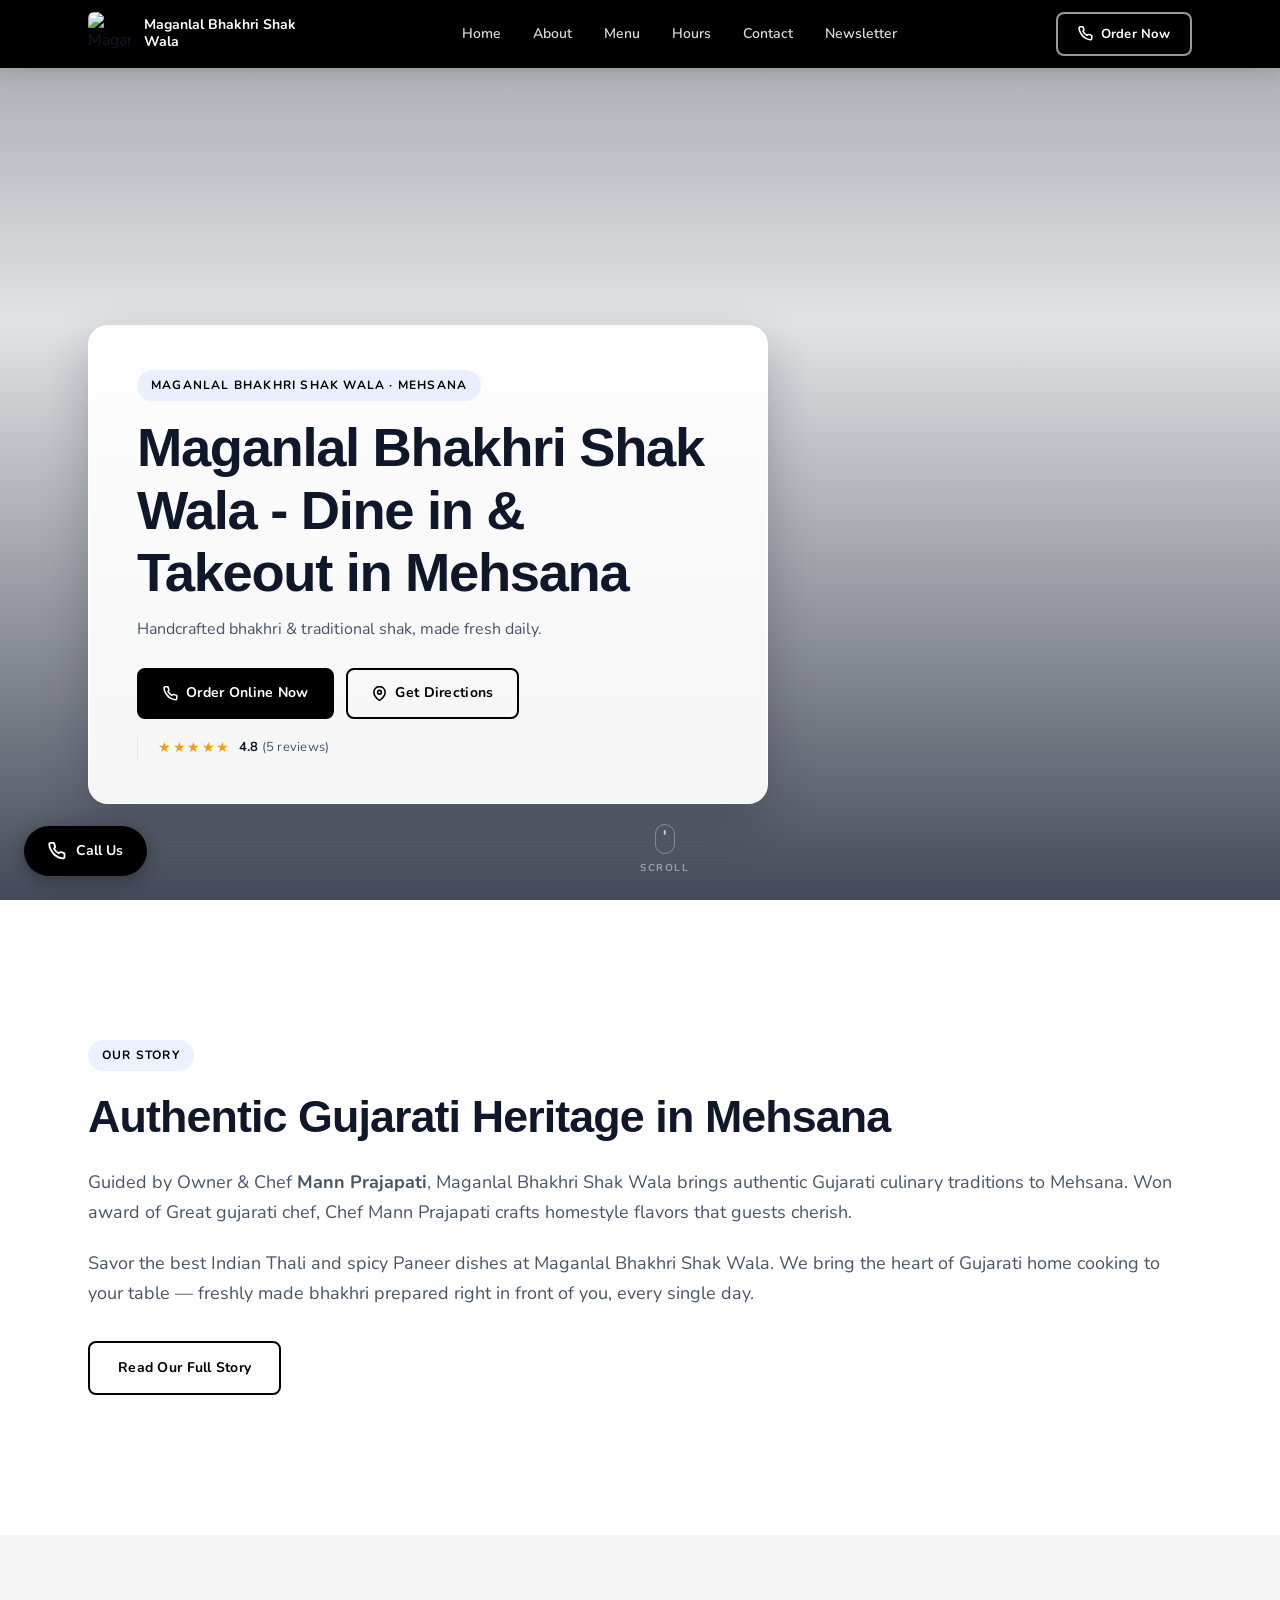
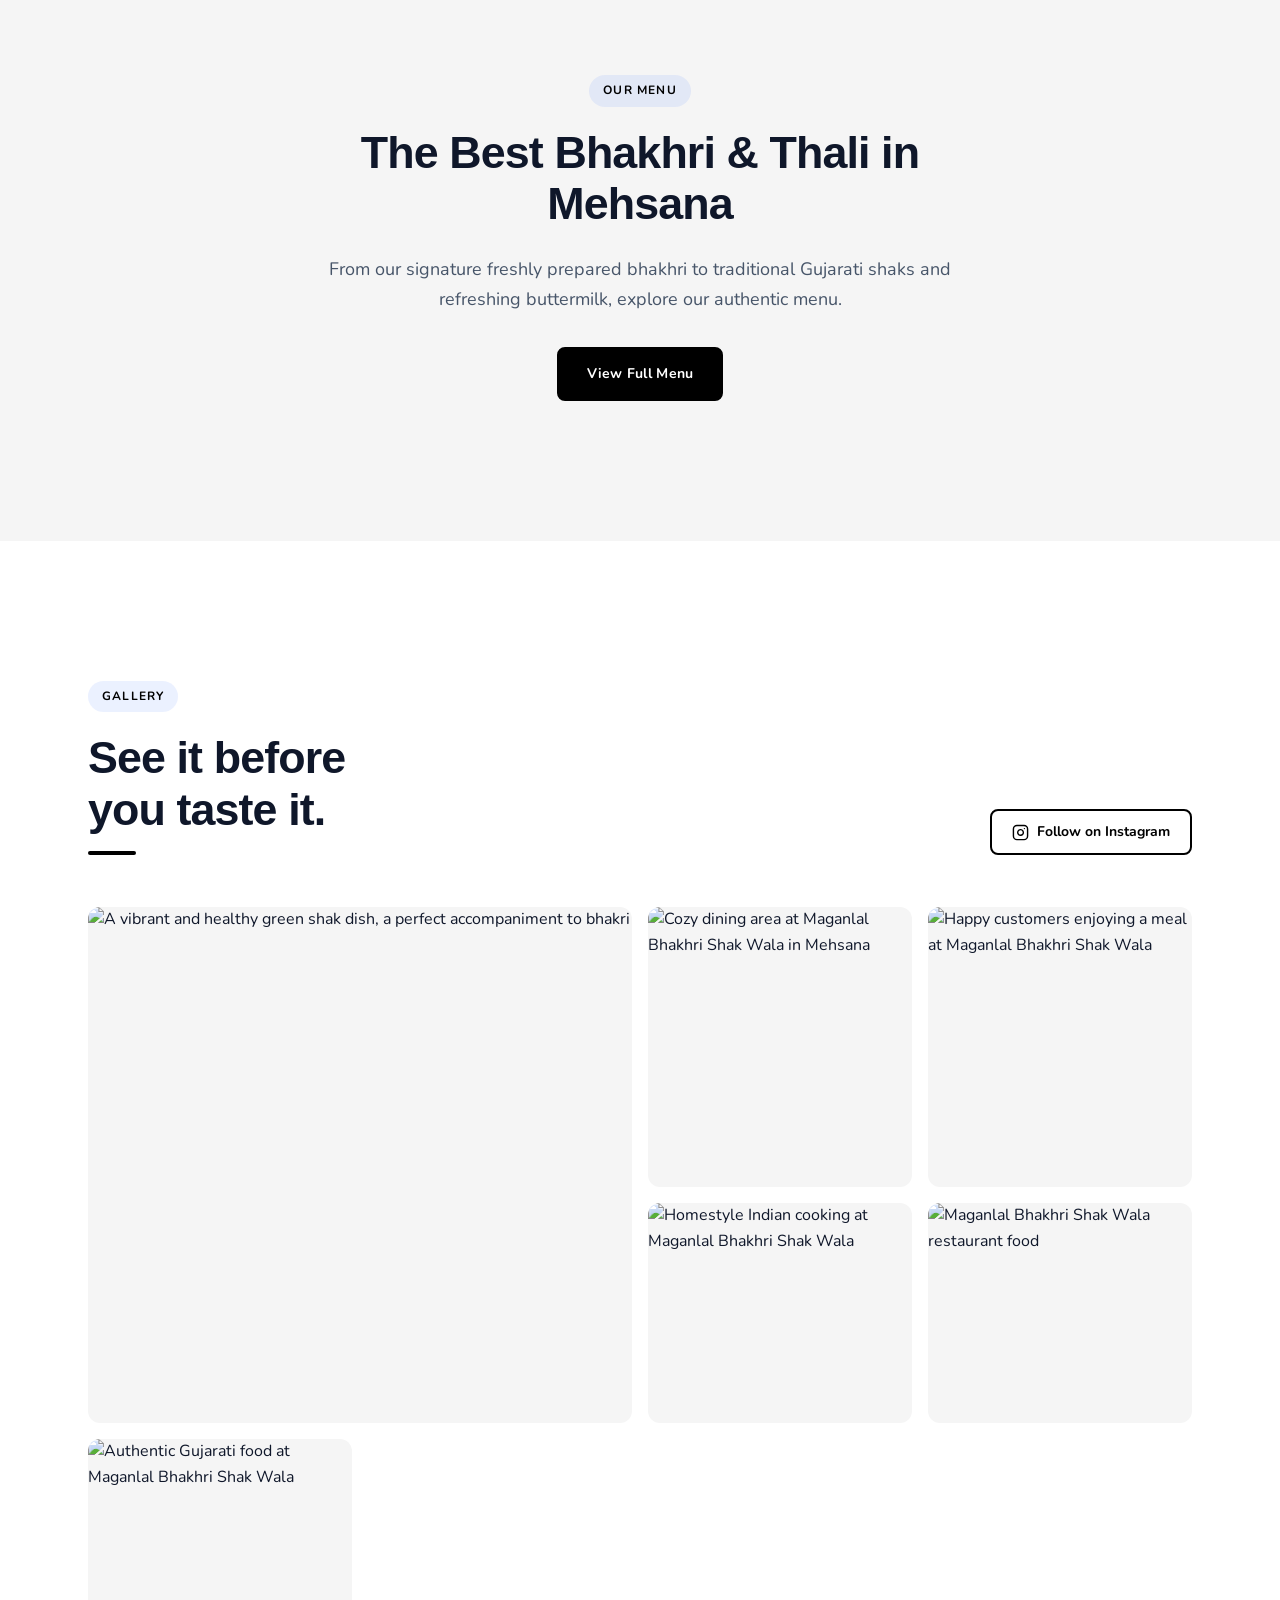
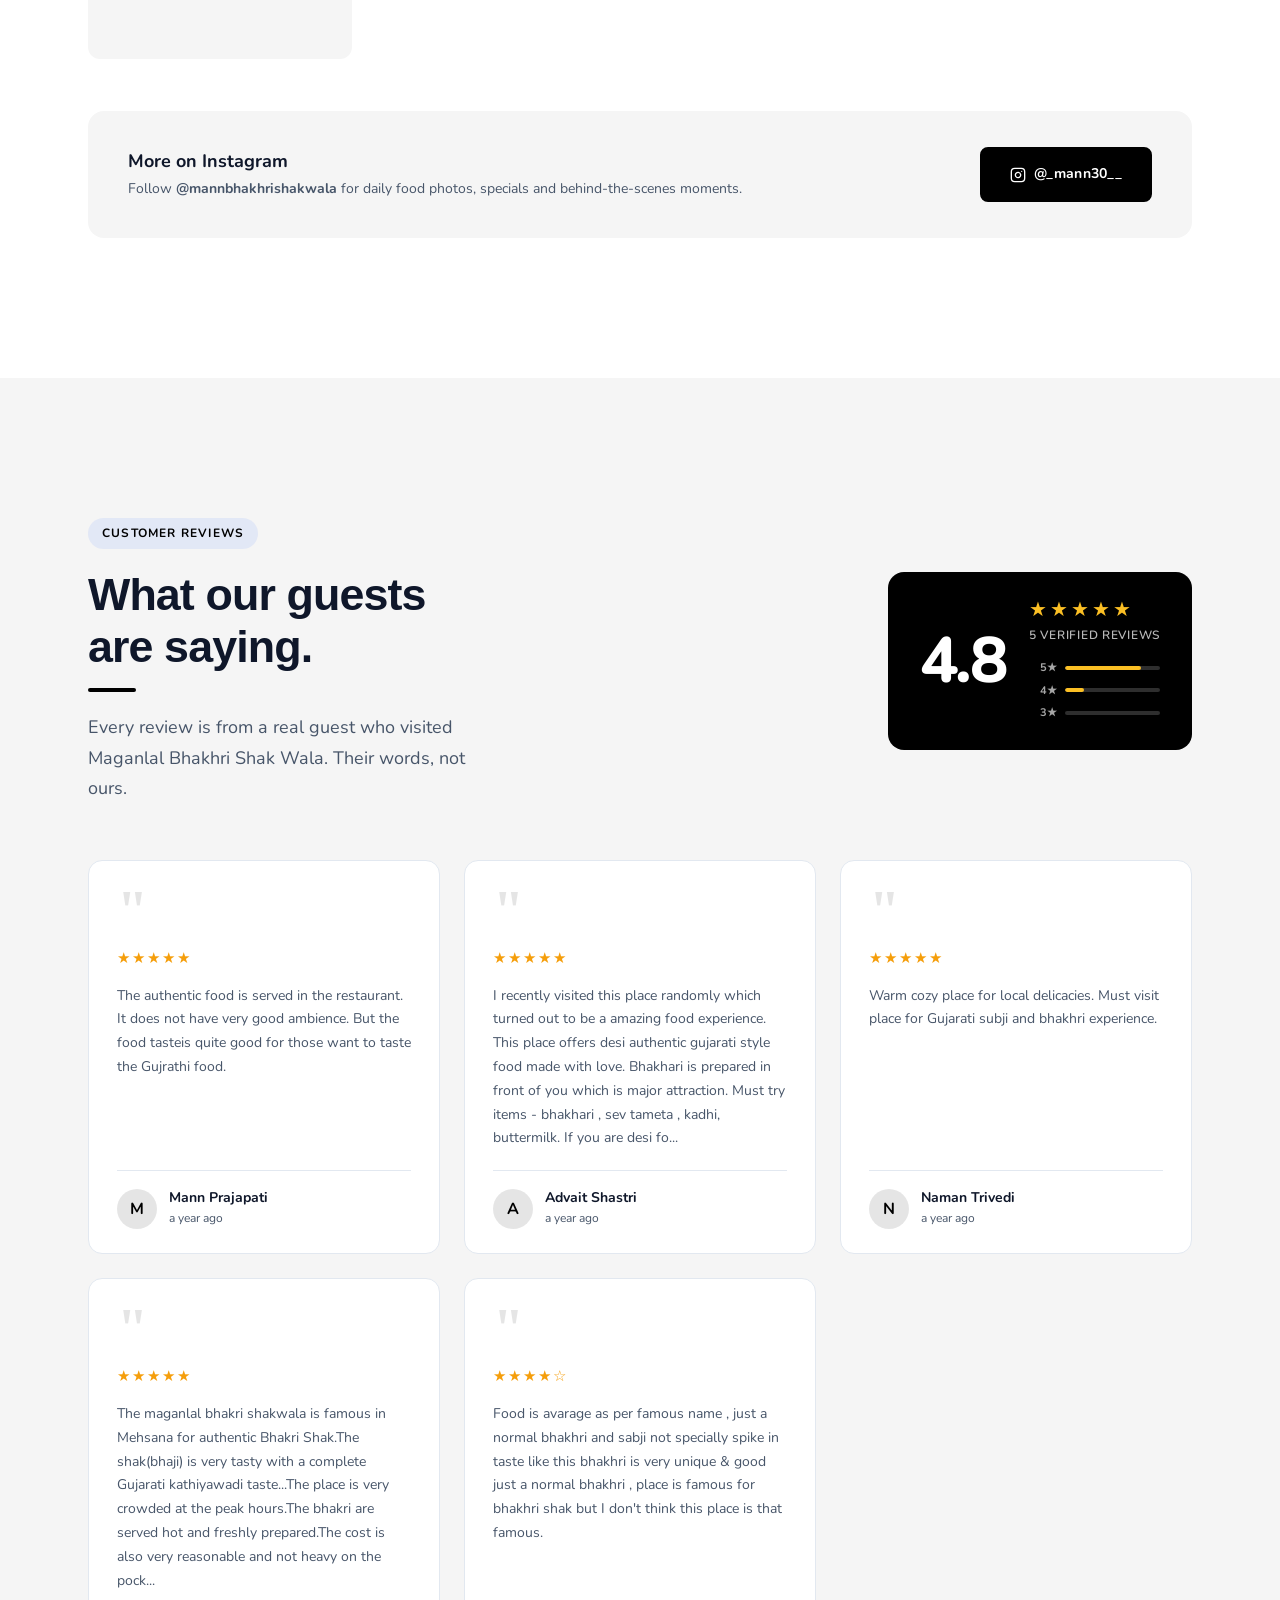
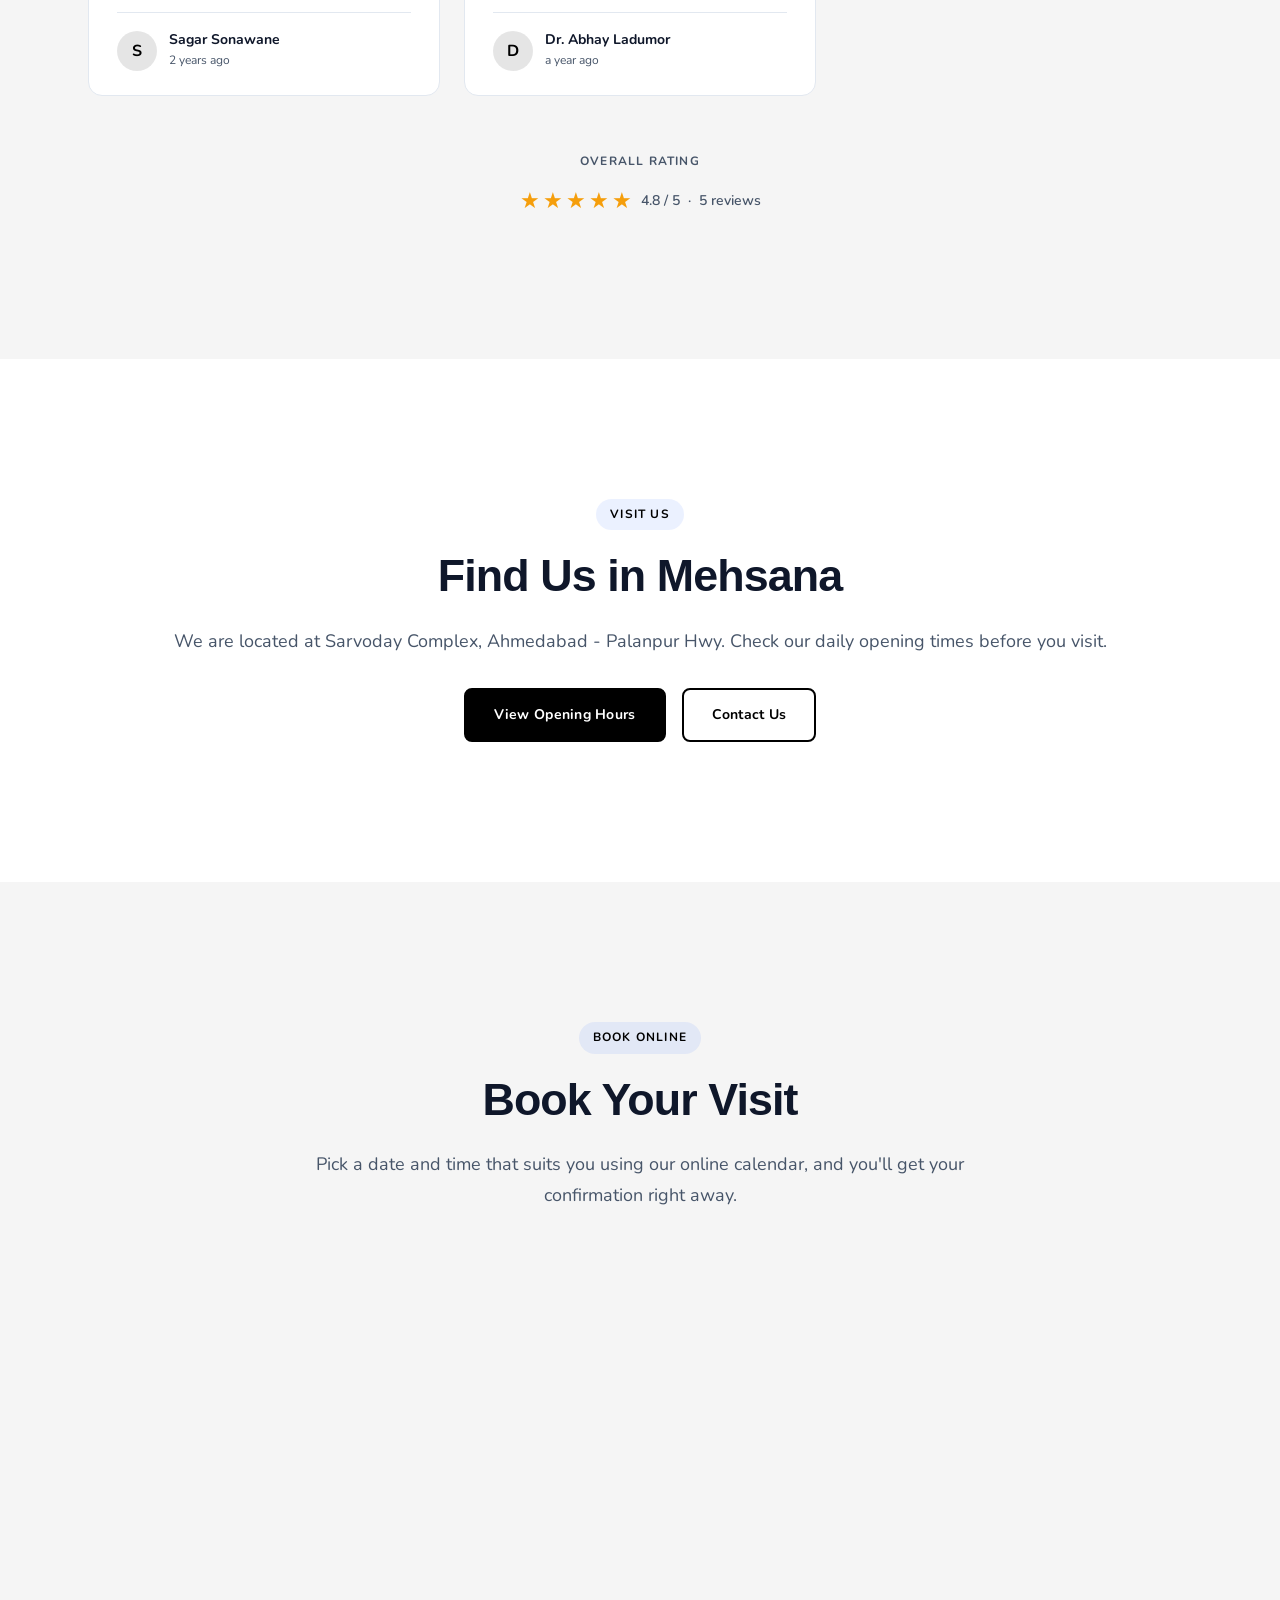
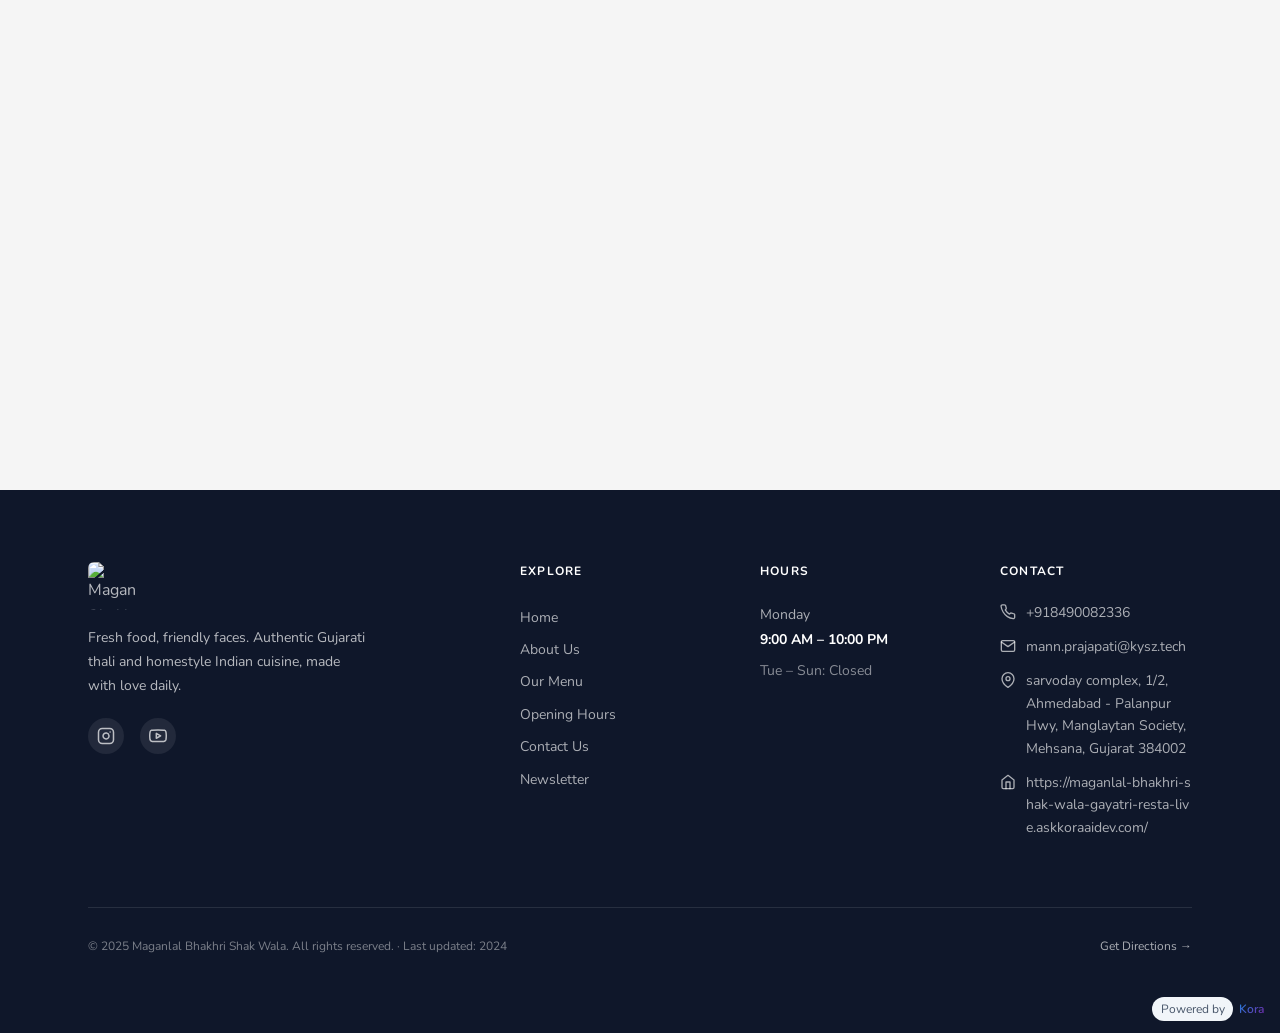
==== commit 11480a41: "Apply SEO fixes for H1 keywords, owner name, awards, and updated date" ====
--- a/index.html
+++ b/index.html
@@ -1069,7 +1069,7 @@
 <div class="hero-card">
 <span class="section-label" style="margin-bottom: 16px;">Maganlal Bhakhri Shak Wala · Mehsana</span>
 <h1 class="hero-headline">
-            Authentic Gujarati Dining
+            Maganlal Bhakhri Shak Wala - Dine in &amp; Takeout in Mehsana
           </h1>
 <p class="hero-sub">
             Handcrafted bhakhri &amp; traditional shak, made fresh daily.
@@ -1116,6 +1116,7 @@
 <div class="reveal stagger-1">
 <span class="section-label">Our Story</span>
 <h2 class="t-h2" style="color: var(--c-dark); margin-bottom: 24px;">Authentic Gujarati Heritage in Mehsana</h2>
+<p class="t-body-lg" style="color: var(--c-mid); margin-bottom: 20px;">Guided by Owner &amp; Chef <strong>Mann Prajapati</strong>, Maganlal Bhakhri Shak Wala brings authentic Gujarati culinary traditions to Mehsana. Won award of Great gujarati chef, Chef Mann Prajapati crafts homestyle flavors that guests cherish.</p>
 <p class="t-body-lg" style="color: var(--c-mid); margin-bottom: 32px;">Savor the best Indian Thali and spicy Paneer dishes at Maganlal Bhakhri Shak Wala. We bring the heart of Gujarati home cooking to your table — freshly made bhakhri prepared right in front of you, every single day.</p>
 <a class="btn btn-outline-dark" href="about.html">Read Our Full Story</a>
 </div>
@@ -2128,7 +2129,7 @@
 <h2 class="t-h2" style="color: var(--c-dark); margin-bottom: 24px;">Book Your Visit</h2>
 <p class="t-body-lg" style="color: var(--c-mid);">Pick a date and time that suits you using our online calendar, and you'll get your confirmation right away.</p>
 </div>
-<iframe src="https://clientapi.askkora.ai/widget/booking/4FaoKUmlMbg0EzPQWa2F" id="inline-4FaoKUmlMbg0EzPQWa2F" title="Book an appointment" loading="lazy" style="width:100%;min-height:700px;border:none;"></iframe>
+<iframe src="https://clientapi.askkora.ai/widget/booking/4FaoKUmlMbg0EzPQWa2F" id="inline-4FaoKUmlMbg0EzPQWa2F" title="Book an appointment" style="width:100%;min-height:700px;border:none;"></iframe>
 <script src="https://clientapi.askkora.ai/js/form_embed.js" type="text/javascript"></script>
 </div>
 </div>
@@ -2301,7 +2302,7 @@
 </div>
 </div>
 <div class="footer-bottom">
-<p>© 2025 Maganlal Bhakhri Shak Wala. All rights reserved.</p>
+<p>© 2025 Maganlal Bhakhri Shak Wala. All rights reserved. · <time datetime="2024">Last updated: 2024</time></p>
 <a class="footer-link" href="https://maps.app.goo.gl/WtZSA2B2QKnTRtAV8" rel="noopener noreferrer" style="font-size:0.75rem;" target="_blank">Get Directions →</a>
 </div>
 </div>
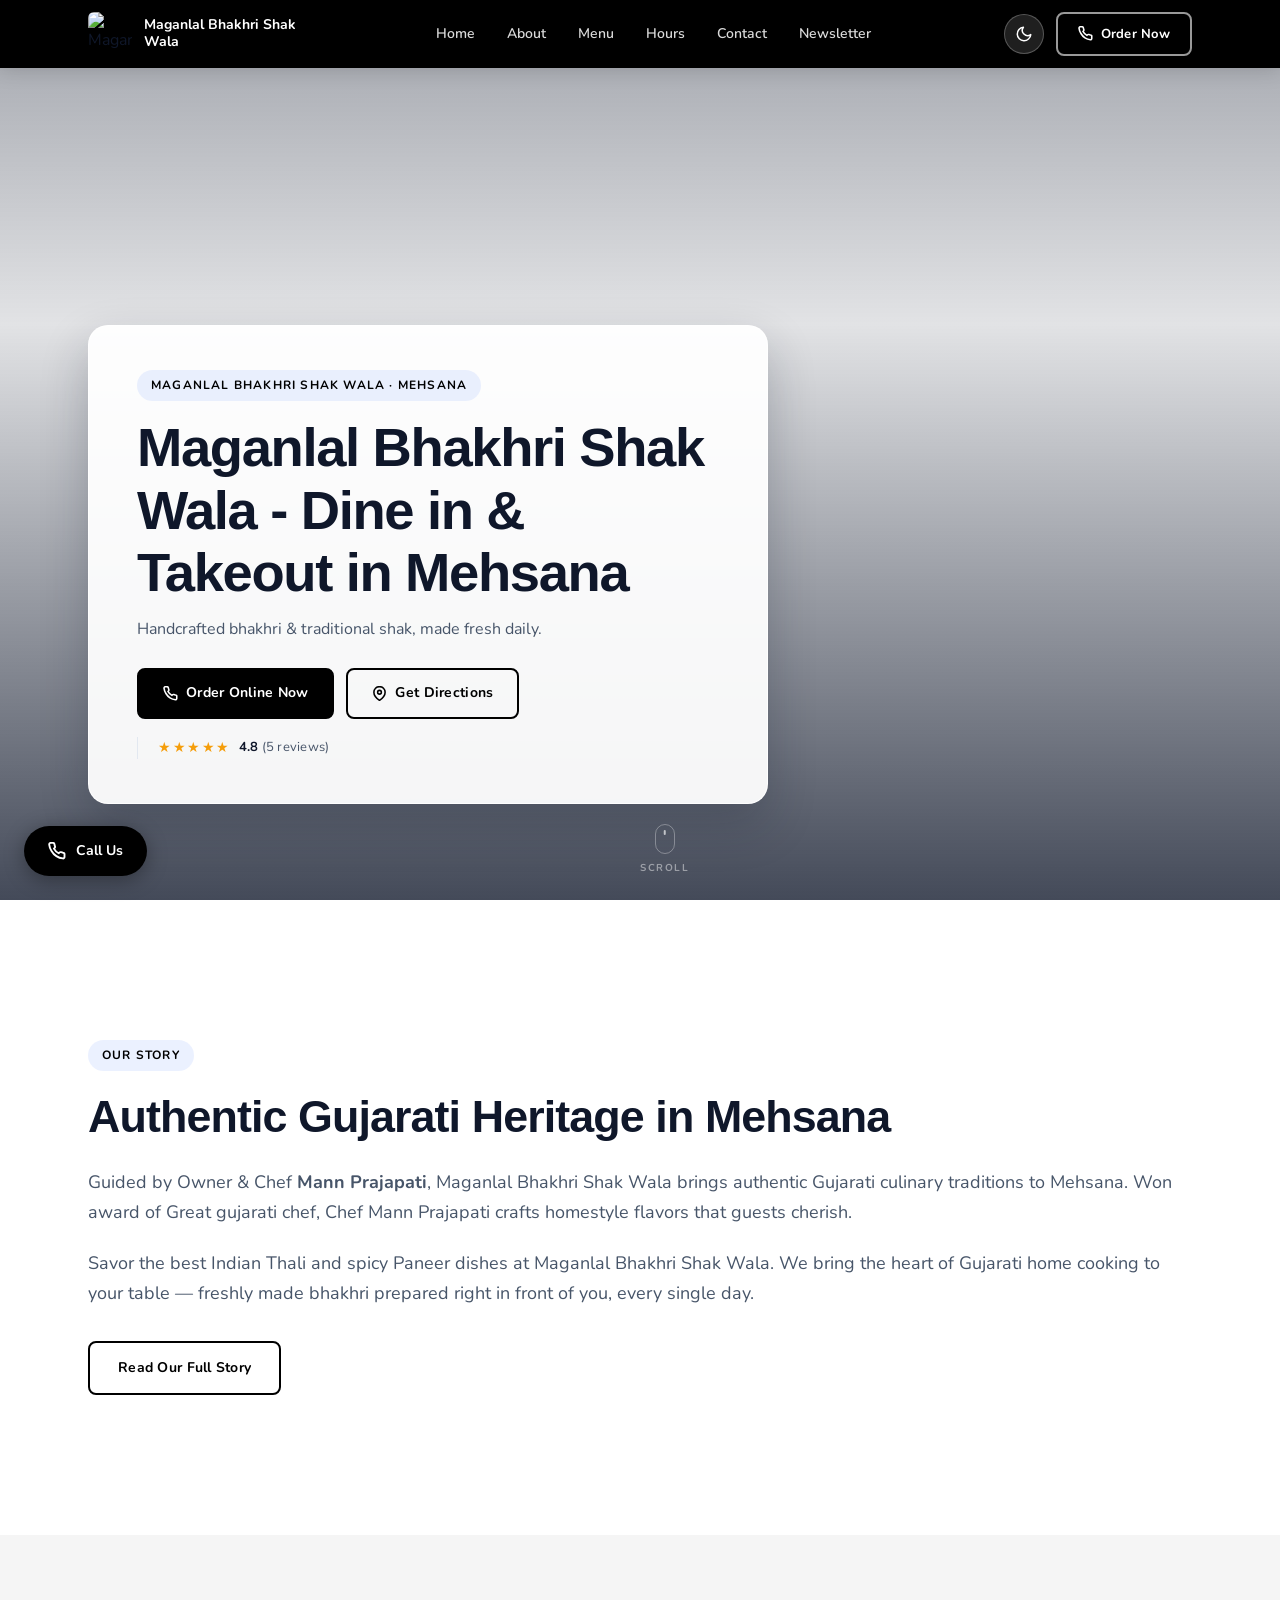
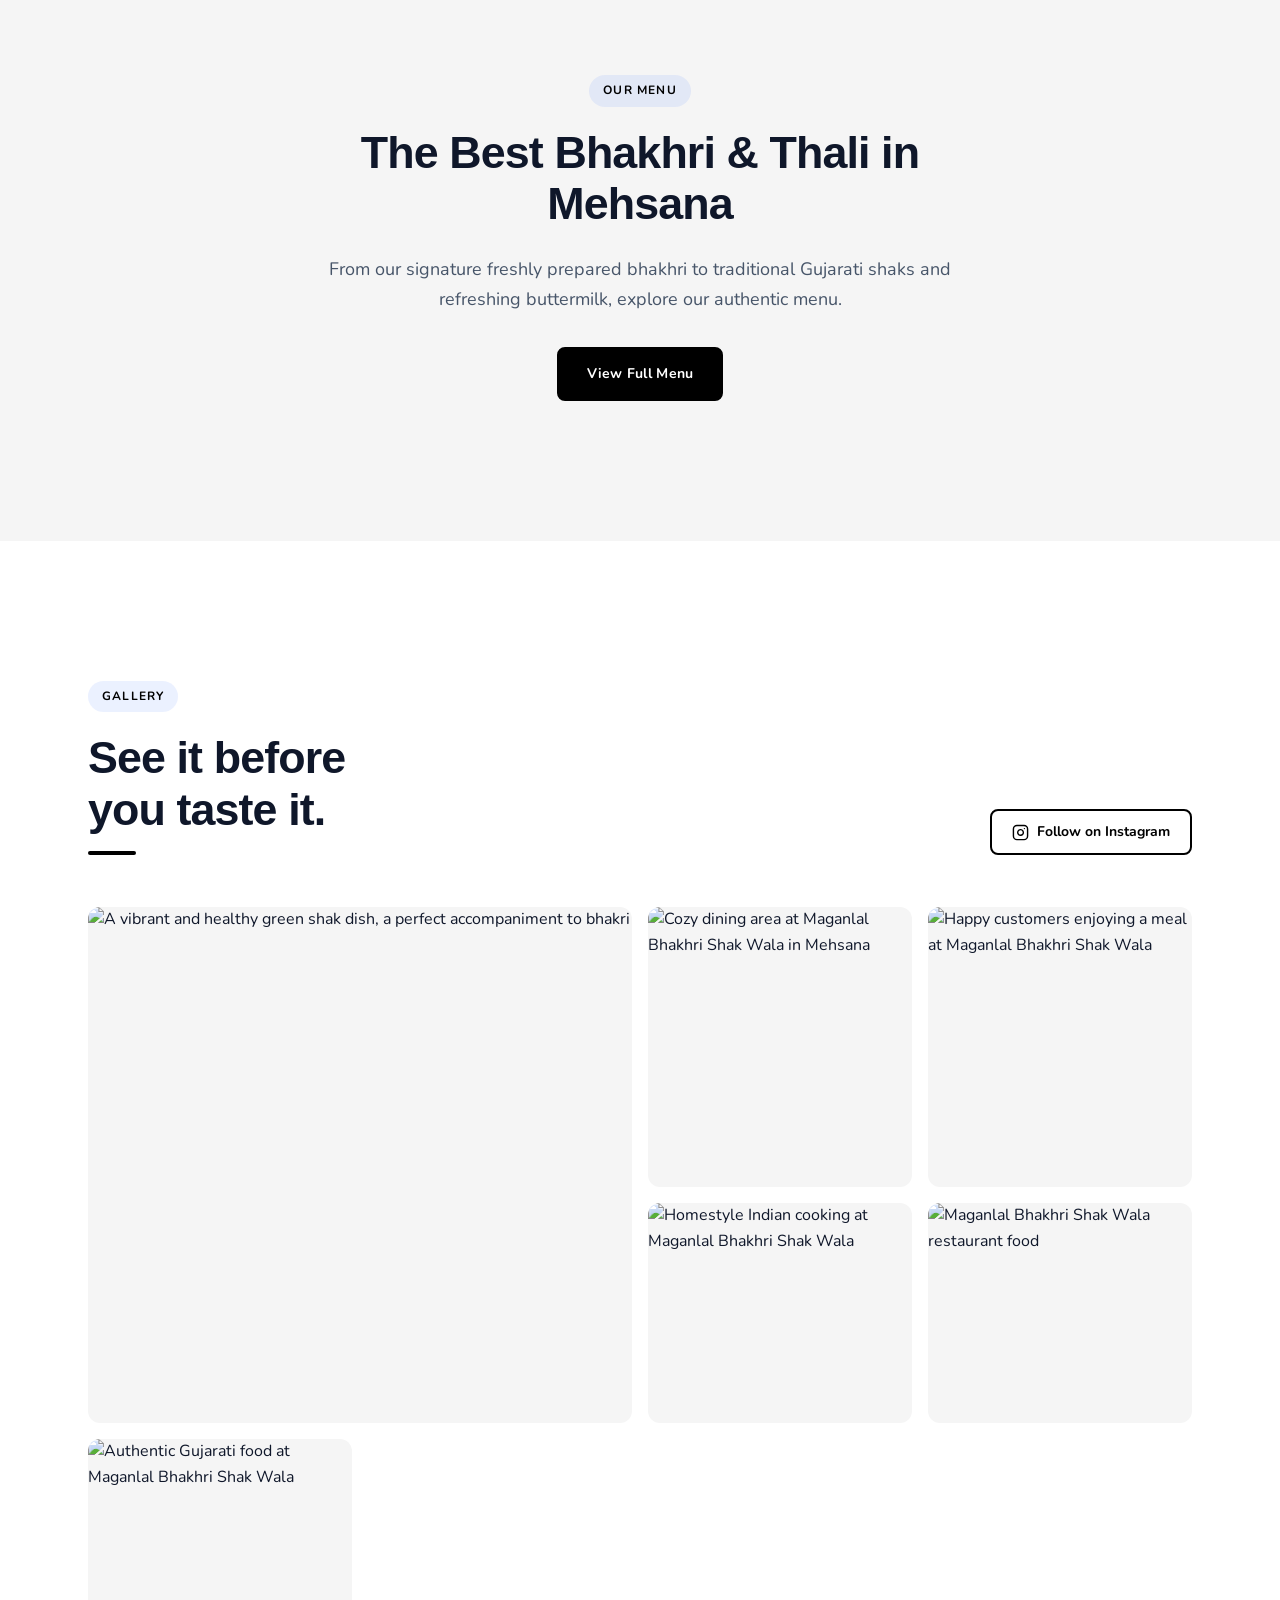
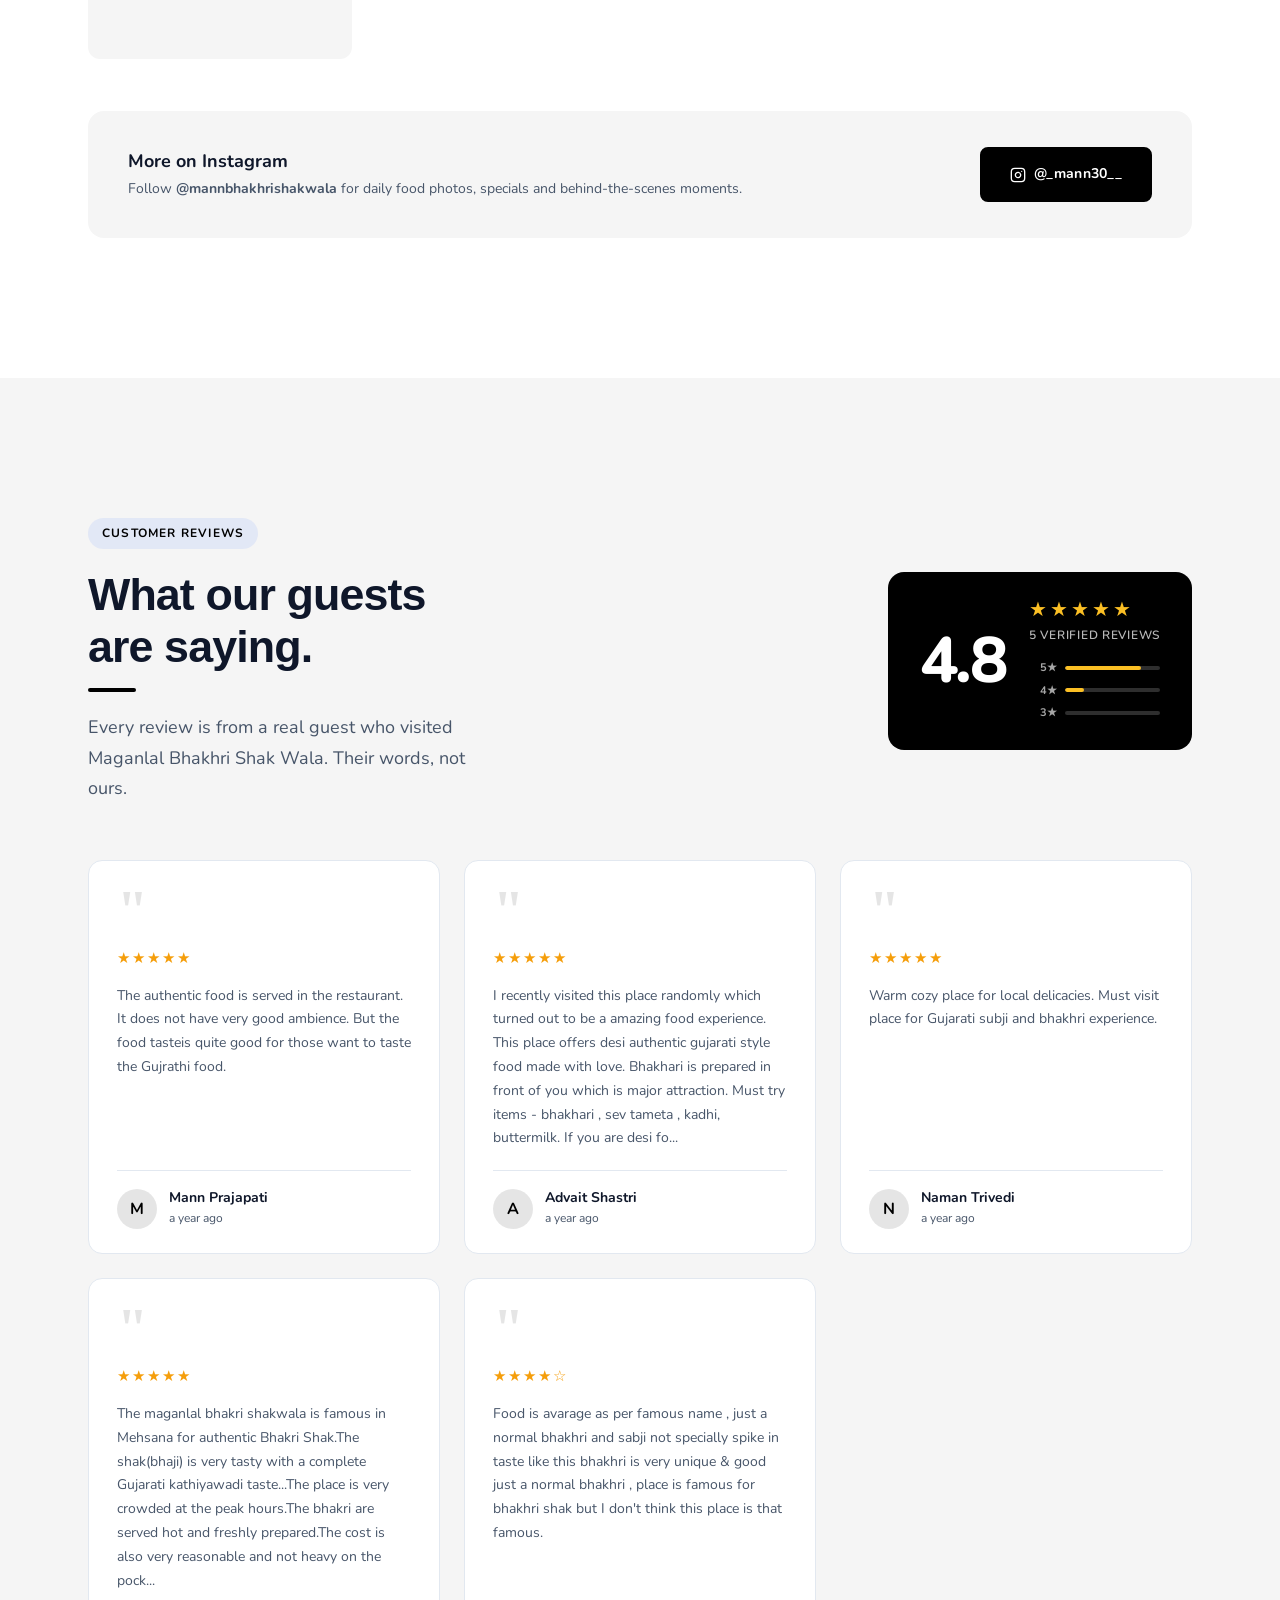
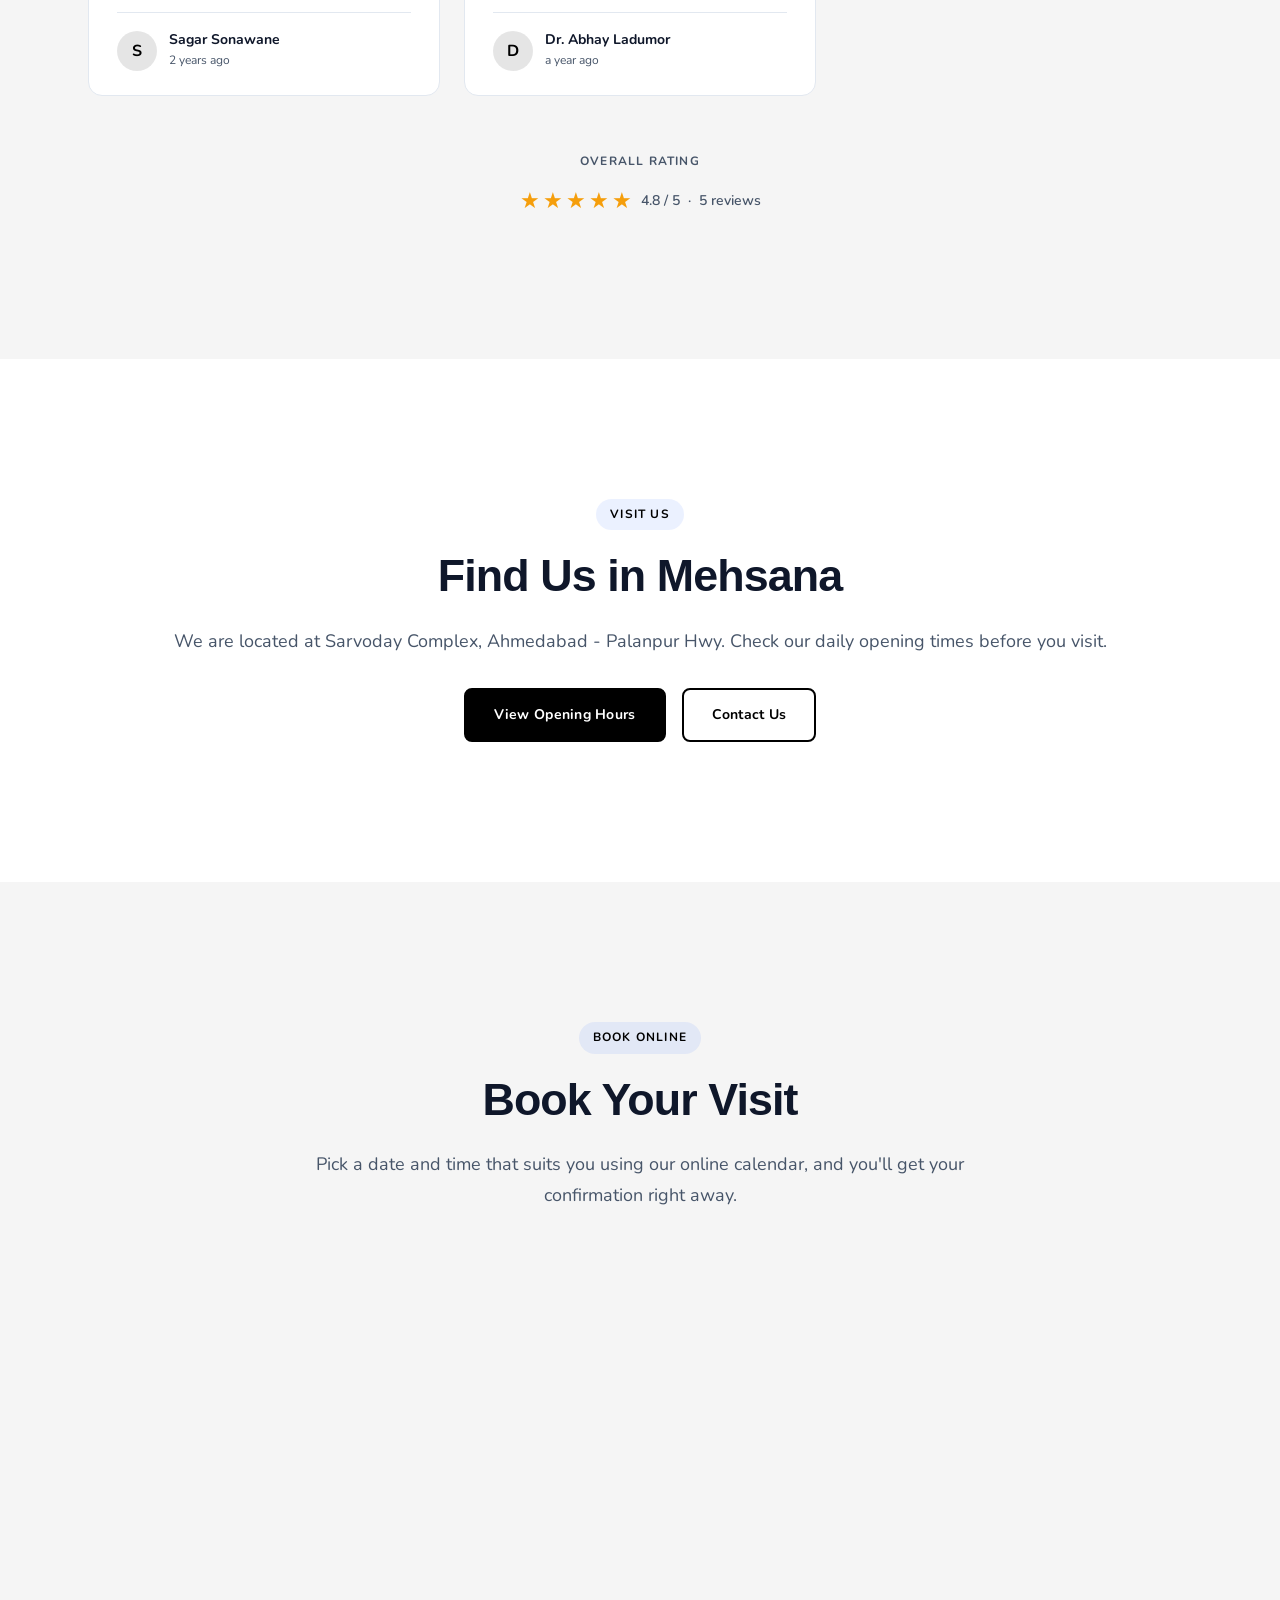
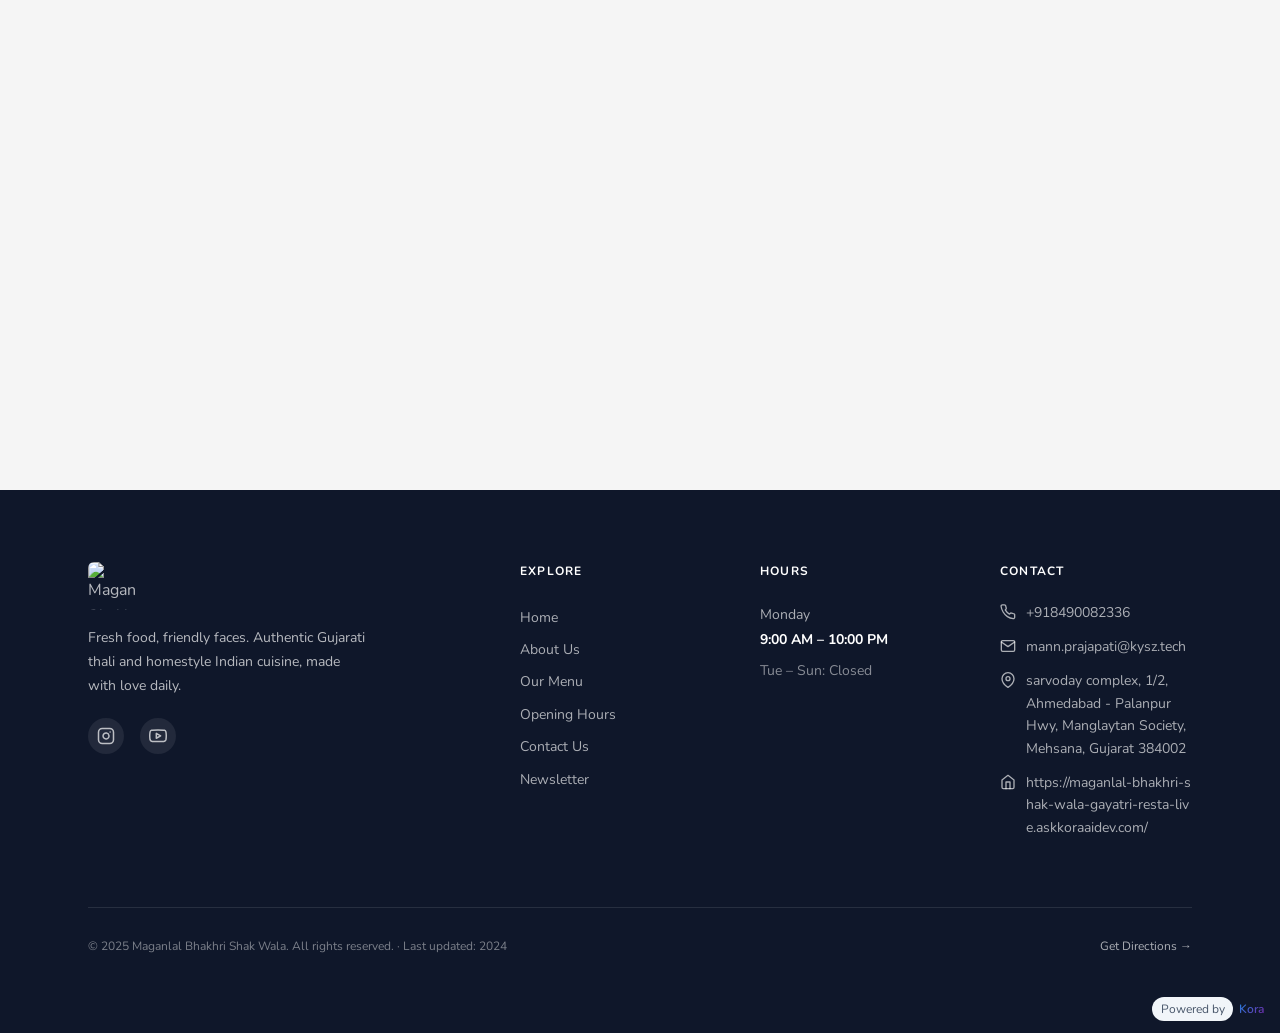
==== commit 830b9c78: "Add light and dark mode toggle with smooth transition animations" ====
--- a/index.html
+++ b/index.html
@@ -28,6 +28,19 @@
 <meta content="https://deveusblob.blob.core.windows.net/kora-business-images/user-media/67ee4c4c-8a17-4ecb-9a03-3e3818bddfc2/6b8ae00f-9293-46bb-ac0a-80d50fe3d48c/1779360880_c3lc3k.jpg" property="og:image"/>
 <link as="image" href="https://deveusblob.blob.core.windows.net/kora-business-images/user-media/67ee4c4c-8a17-4ecb-9a03-3e3818bddfc2/6b8ae00f-9293-46bb-ac0a-80d50fe3d48c/1779360880_c3lc3k.jpg" rel="preload"/>
 <link href="assets/styles.css" rel="stylesheet"/>
+<script>
+  (function() {
+    try {
+      var stored = localStorage.getItem('site-theme');
+      var prefersDark = window.matchMedia && window.matchMedia('(prefers-color-scheme: dark)').matches;
+      if (stored === 'dark' || (!stored && prefersDark)) {
+        document.documentElement.setAttribute('data-theme', 'dark');
+      } else {
+        document.documentElement.setAttribute('data-theme', 'light');
+      }
+    } catch (e) {}
+  })();
+</script>
 <script type="application/ld+json">{
   "@context": "https://schema.org",
   "@type": "LocalBusiness",
@@ -737,6 +750,248 @@
     }
 
     /* =============================================
+       SMOOTH THEME TRANSITIONS & DARK MODE
+       ============================================= */
+    html {
+      transition: background-color 350ms cubic-bezier(0.4, 0, 0.2, 1), color 350ms cubic-bezier(0.4, 0, 0.2, 1);
+    }
+    body,
+    .bg-white,
+    .bg-secondary,
+    .card,
+    .menu-card,
+    .review-card,
+    .hero-card,
+    .gallery-section,
+    .reviews-section,
+    .gallery-bottom-band,
+    .site-header,
+    .site-footer {
+      transition: background-color 350ms cubic-bezier(0.4, 0, 0.2, 1),
+                  color 350ms cubic-bezier(0.4, 0, 0.2, 1),
+                  border-color 350ms cubic-bezier(0.4, 0, 0.2, 1),
+                  box-shadow 350ms cubic-bezier(0.4, 0, 0.2, 1);
+    }
+
+    html.theme-transitioning,
+    html.theme-transitioning *,
+    html.theme-transitioning *::before,
+    html.theme-transitioning *::after {
+      transition: background-color 350ms cubic-bezier(0.4, 0, 0.2, 1),
+                  color 350ms cubic-bezier(0.4, 0, 0.2, 1),
+                  border-color 350ms cubic-bezier(0.4, 0, 0.2, 1),
+                  box-shadow 350ms cubic-bezier(0.4, 0, 0.2, 1),
+                  fill 350ms cubic-bezier(0.4, 0, 0.2, 1),
+                  stroke 350ms cubic-bezier(0.4, 0, 0.2, 1) !important;
+      transition-delay: 0s !important;
+    }
+
+    [data-theme="dark"] {
+      --c-white:     #111827;
+      --c-secondary: #1a2232;
+      --c-dark:      #f8fafc;
+      --c-mid:       #94a3b8;
+      --c-border:    #2e384d;
+    }
+
+    [data-theme="dark"] body {
+      background-color: #0b0f19;
+      color: #f1f5f9;
+    }
+
+    [data-theme="dark"] .bg-white {
+      background-color: #111827;
+    }
+    [data-theme="dark"] .bg-secondary {
+      background-color: #1a2232;
+    }
+    [data-theme="dark"] .site-header {
+      background-color: #0b0f19;
+      border-bottom: 1px solid rgba(255, 255, 255, 0.1);
+    }
+    [data-theme="dark"] .nav-mobile {
+      background: #0b0f19;
+    }
+    [data-theme="dark"] .hero-card {
+      background: rgba(17, 24, 39, 0.92);
+      border-color: rgba(255, 255, 255, 0.12);
+      box-shadow: 0 20px 48px rgba(0, 0, 0, 0.6);
+    }
+    [data-theme="dark"] .hero-headline {
+      color: #f8fafc;
+    }
+    [data-theme="dark"] .hero-sub {
+      color: #cbd5e1;
+    }
+    [data-theme="dark"] .hero-meta-rating {
+      border-left-color: rgba(255, 255, 255, 0.15);
+      color: #cbd5e1;
+    }
+    [data-theme="dark"] .section-label {
+      background: rgba(255, 255, 255, 0.12);
+      color: #f1f5f9;
+    }
+    [data-theme="dark"] .section-divider {
+      background: #f8fafc;
+    }
+    [data-theme="dark"] .btn-primary {
+      background-color: #f8fafc;
+      color: #0f172a;
+      border-color: #f8fafc;
+    }
+    [data-theme="dark"] .btn-primary:hover {
+      background-color: #e2e8f0;
+      border-color: #e2e8f0;
+      color: #0f172a;
+    }
+    [data-theme="dark"] .btn-outline-dark {
+      color: #f8fafc;
+      border-color: rgba(255, 255, 255, 0.35);
+    }
+    [data-theme="dark"] .btn-outline-dark:hover {
+      background-color: #f8fafc;
+      color: #0f172a;
+    }
+    [data-theme="dark"] .gallery-section {
+      background-color: #111827;
+    }
+    [data-theme="dark"] .gallery-item {
+      background: #1f293d;
+    }
+    [data-theme="dark"] .gallery-bottom-band {
+      background: #1a2232;
+    }
+    [data-theme="dark"] .gallery-bottom-band-title {
+      color: #f8fafc;
+    }
+    [data-theme="dark"] .gallery-bottom-band-sub {
+      color: #94a3b8;
+    }
+    [data-theme="dark"] .gallery-instagram-link {
+      color: #f8fafc;
+      border-color: rgba(255, 255, 255, 0.35);
+    }
+    [data-theme="dark"] .gallery-instagram-link:hover {
+      background: #f8fafc;
+      color: #0f172a;
+    }
+    [data-theme="dark"] .reviews-section {
+      background-color: #1a2232;
+    }
+    [data-theme="dark"] .review-card {
+      background: #111827;
+      border-color: #2e384d;
+    }
+    [data-theme="dark"] .review-card:hover {
+      box-shadow: 0 8px 32px rgba(0, 0, 0, 0.4);
+    }
+    [data-theme="dark"] .review-card::before {
+      background: #f8fafc;
+    }
+    [data-theme="dark"] .review-quote-mark {
+      color: rgba(255, 255, 255, 0.12);
+    }
+    [data-theme="dark"] .review-text {
+      color: #cbd5e1;
+    }
+    [data-theme="dark"] .review-author-name {
+      color: #f8fafc;
+    }
+    [data-theme="dark"] .review-author-row {
+      border-color: #2e384d;
+    }
+    [data-theme="dark"] .review-avatar {
+      background: rgba(255, 255, 255, 0.1);
+      color: #f8fafc;
+    }
+    [data-theme="dark"] .reviews-trust-label {
+      color: #94a3b8;
+    }
+    [data-theme="dark"] .reviews-trust-count {
+      color: #cbd5e1;
+    }
+    [data-theme="dark"] .float-call {
+      background: #1e293b;
+      color: #f8fafc;
+      border: 1px solid rgba(255, 255, 255, 0.15);
+    }
+    [data-theme="dark"] .float-call:hover {
+      background: #334155;
+    }
+    [data-theme="dark"] .site-footer {
+      background-color: #070a10;
+    }
+
+    /* --- Theme Toggle Button --- */
+    .theme-toggle {
+      display: inline-flex;
+      align-items: center;
+      justify-content: center;
+      width: 40px;
+      height: 40px;
+      border-radius: 50%;
+      background: rgba(255, 255, 255, 0.12);
+      border: 1px solid rgba(255, 255, 255, 0.25);
+      color: var(--c-white);
+      cursor: pointer;
+      padding: 0;
+      transition: background-color 200ms ease, transform 200ms ease, border-color 200ms ease;
+    }
+    .theme-toggle:hover {
+      background: rgba(255, 255, 255, 0.22);
+      transform: scale(1.06);
+    }
+    .theme-toggle:active {
+      transform: scale(0.94);
+    }
+    .theme-toggle:focus-visible {
+      outline: 2px solid #ffffff;
+      outline-offset: 2px;
+    }
+    .theme-icon-sun,
+    .theme-icon-moon {
+      width: 18px;
+      height: 18px;
+      transition: transform 300ms cubic-bezier(0.34, 1.56, 0.64, 1);
+    }
+    .theme-toggle:hover .theme-icon-sun,
+    .theme-toggle:hover .theme-icon-moon {
+      transform: rotate(15deg);
+    }
+    html:not([data-theme="dark"]) .theme-icon-sun {
+      display: none;
+    }
+    html:not([data-theme="dark"]) .theme-icon-moon {
+      display: block;
+    }
+    html[data-theme="dark"] .theme-icon-sun {
+      display: block;
+    }
+    html[data-theme="dark"] .theme-icon-moon {
+      display: none;
+    }
+
+    @media (prefers-reduced-motion: reduce) {
+      html,
+      html.theme-transitioning,
+      html.theme-transitioning *,
+      body,
+      .bg-white,
+      .bg-secondary,
+      .card,
+      .menu-card,
+      .review-card,
+      .hero-card,
+      .gallery-section,
+      .reviews-section,
+      .gallery-bottom-band,
+      .site-header,
+      .site-footer {
+        transition: none !important;
+      }
+    }
+
+    /* =============================================
        FLOATING CALL BUTTON (bottom-left)
        ============================================= */
     .float-call {
@@ -831,6 +1086,24 @@
 <a class="nav-link" href="contact.html">Contact</a>
 <a class="nav-link" href="add-a-new-page-for-newsletter-signup.html">Newsletter</a>
 </nav>
+<div class="header-actions" style="display:flex; align-items:center; gap:12px;">
+<!-- Theme Toggle -->
+<button aria-label="Switch to dark mode" class="theme-toggle" id="themeToggle" title="Toggle color theme" type="button">
+<svg aria-hidden="true" class="theme-icon-moon" fill="none" height="18" stroke="currentColor" stroke-linecap="round" stroke-linejoin="round" stroke-width="2" viewbox="0 0 24 24" width="18">
+<path d="M21 12.79A9 9 0 1 1 11.21 3 7 7 0 0 0 21 12.79z"></path>
+</svg>
+<svg aria-hidden="true" class="theme-icon-sun" fill="none" height="18" stroke="currentColor" stroke-linecap="round" stroke-linejoin="round" stroke-width="2" viewbox="0 0 24 24" width="18">
+<circle cx="12" cy="12" r="5"></circle>
+<line x1="12" x2="12" y1="1" y2="3"></line>
+<line x1="12" x2="12" y1="21" y2="23"></line>
+<line x1="4.22" x2="5.64" y1="4.22" y2="5.64"></line>
+<line x1="18.36" x2="19.78" y1="18.36" y2="19.78"></line>
+<line x1="1" x2="3" y1="12" y2="12"></line>
+<line x1="21" x2="23" y1="12" y2="12"></line>
+<line x1="4.22" x2="5.64" y1="19.78" y2="18.36"></line>
+<line x1="18.36" x2="19.78" y1="5.64" y2="4.22"></line>
+</svg>
+</button>
 <!-- Desktop CTA -->
 <a class="btn btn-outline nav-cta" href="tel:+918490082336" style="padding:10px 20px; font-size:0.8125rem;">
 <svg aria-hidden="true" fill="none" height="15" stroke="currentColor" stroke-linecap="round" stroke-linejoin="round" stroke-width="2.5" viewbox="0 0 24 24" width="15">
@@ -846,6 +1119,7 @@
 </button>
 </div>
 </div>
+</div>
 <!-- Mobile nav drawer -->
 <nav aria-label="Mobile navigation" class="nav-mobile" id="navMobile">
 <a class="nav-link" href="index.html">Home</a>
@@ -854,6 +1128,9 @@
 <a class="nav-link" href="hours.html">Hours</a>
 <a class="nav-link" href="contact.html">Contact</a>
 <a class="nav-link" href="add-a-new-page-for-newsletter-signup.html">Newsletter</a>
+<button class="btn btn-outline mobile-theme-btn" id="mobileThemeToggle" style="margin-top:12px; width:100%; justify-content:center; display:flex;" type="button">
+<span class="mobile-theme-text">Switch Mode</span>
+</button>
 <a class="btn btn-outline" href="tel:+918490082336">Order Online Now</a>
 </nav>
 </header>
@@ -2309,7 +2586,7 @@
 </footer>
 </div><!-- /.site-wrapper -->
 <!-- =============================================
-     MOBILE NAV TOGGLE SCRIPT
+     MOBILE NAV TOGGLE SCRIPT & THEME SWITCHER
      ============================================= -->
 <script>
   (function() {
@@ -2331,6 +2608,50 @@
         toggle.setAttribute('aria-expanded', 'false');
       });
     });
+  })();
+
+  (function() {
+    var themeToggle = document.getElementById('themeToggle');
+    var mobileThemeToggle = document.getElementById('mobileThemeToggle');
+
+    function updateThemeUi(theme) {
+      var isDark = theme === 'dark';
+      var nextLabel = isDark ? 'Switch to light mode' : 'Switch to dark mode';
+      if (themeToggle) {
+        themeToggle.setAttribute('aria-label', nextLabel);
+        themeToggle.setAttribute('title', nextLabel);
+      }
+      if (mobileThemeToggle) {
+        var labelEl = mobileThemeToggle.querySelector('.mobile-theme-text');
+        if (labelEl) {
+          labelEl.textContent = isDark ? '☀️ Switch to Light Mode' : '🌙 Switch to Dark Mode';
+        }
+      }
+    }
+
+    function toggleTheme() {
+      document.documentElement.classList.add('theme-transitioning');
+      var current = document.documentElement.getAttribute('data-theme') || 'light';
+      var next = current === 'dark' ? 'light' : 'dark';
+      document.documentElement.setAttribute('data-theme', next);
+      try {
+        localStorage.setItem('site-theme', next);
+      } catch (e) {}
+      updateThemeUi(next);
+      window.setTimeout(function() {
+        document.documentElement.classList.remove('theme-transitioning');
+      }, 450);
+    }
+
+    var currentTheme = document.documentElement.getAttribute('data-theme') || 'light';
+    updateThemeUi(currentTheme);
+
+    if (themeToggle) {
+      themeToggle.addEventListener('click', toggleTheme);
+    }
+    if (mobileThemeToggle) {
+      mobileThemeToggle.addEventListener('click', toggleTheme);
+    }
   })();
 </script>
 <!-- =============================================
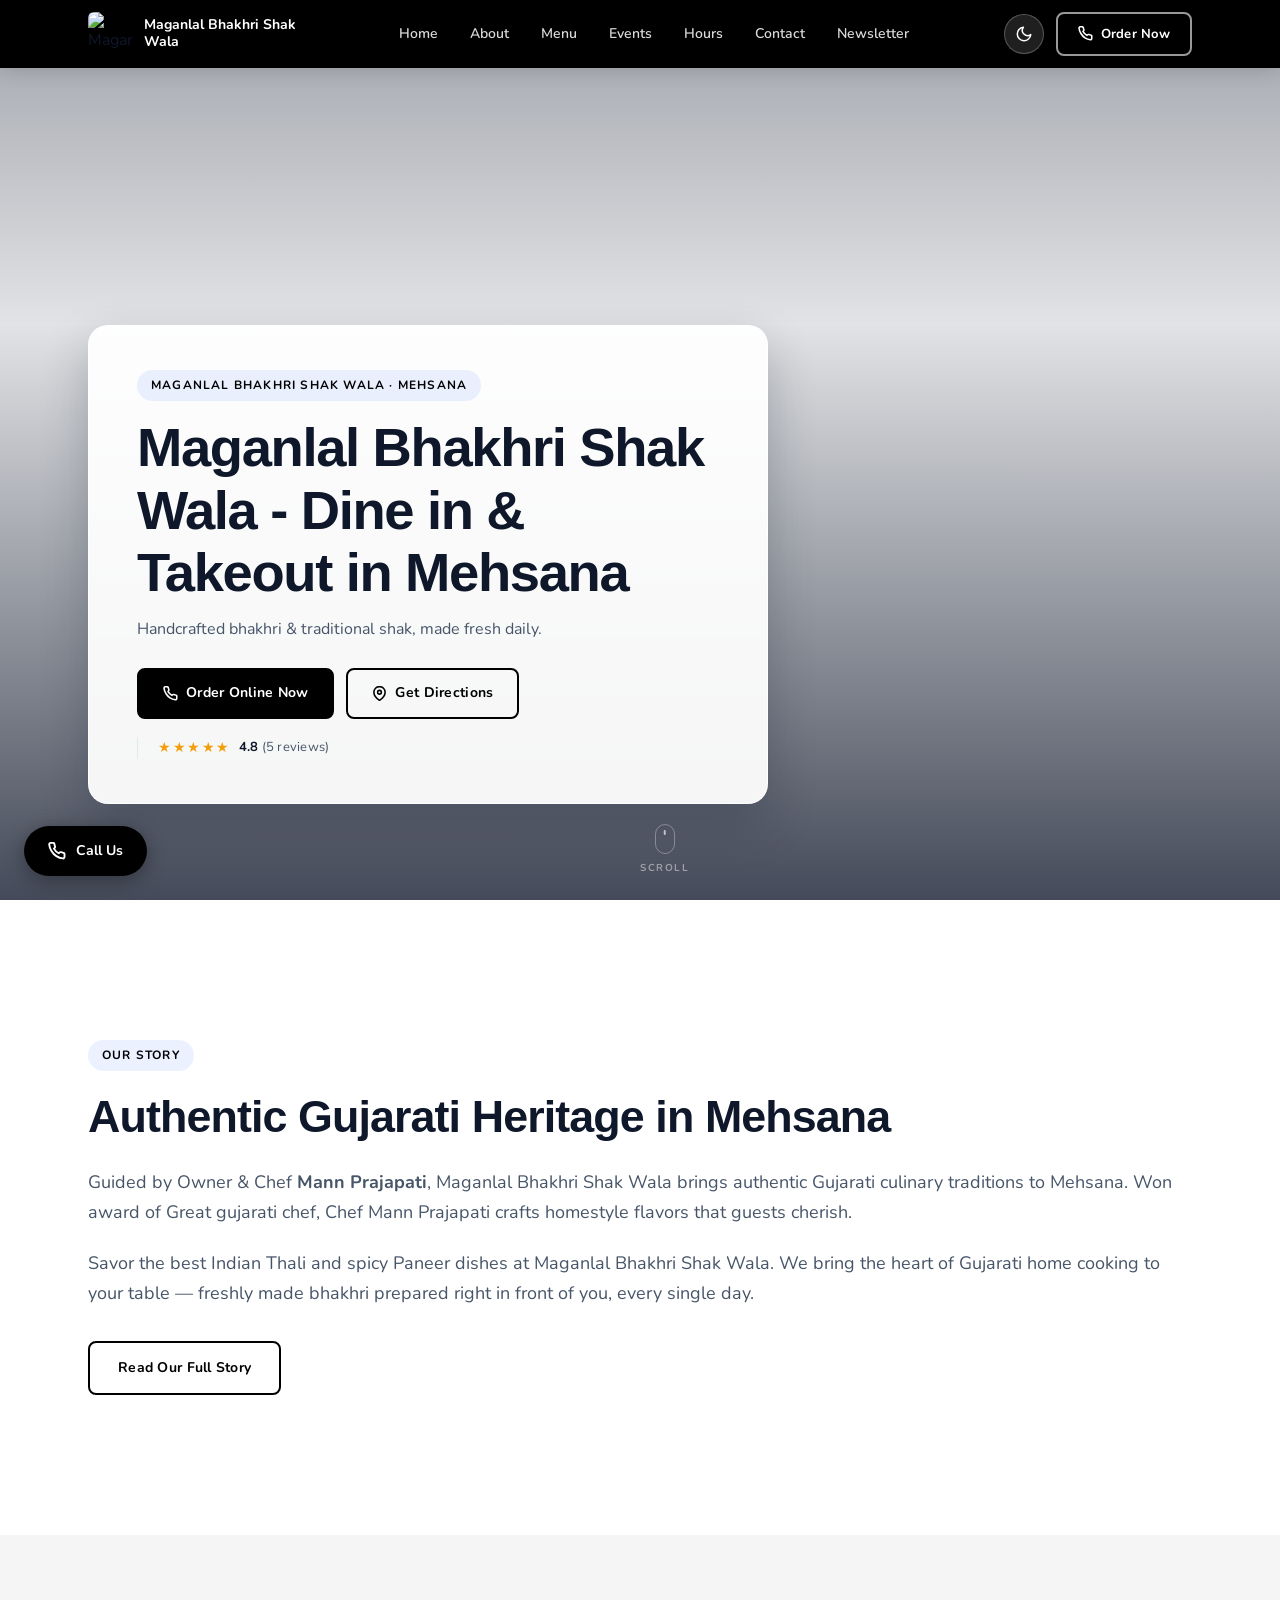
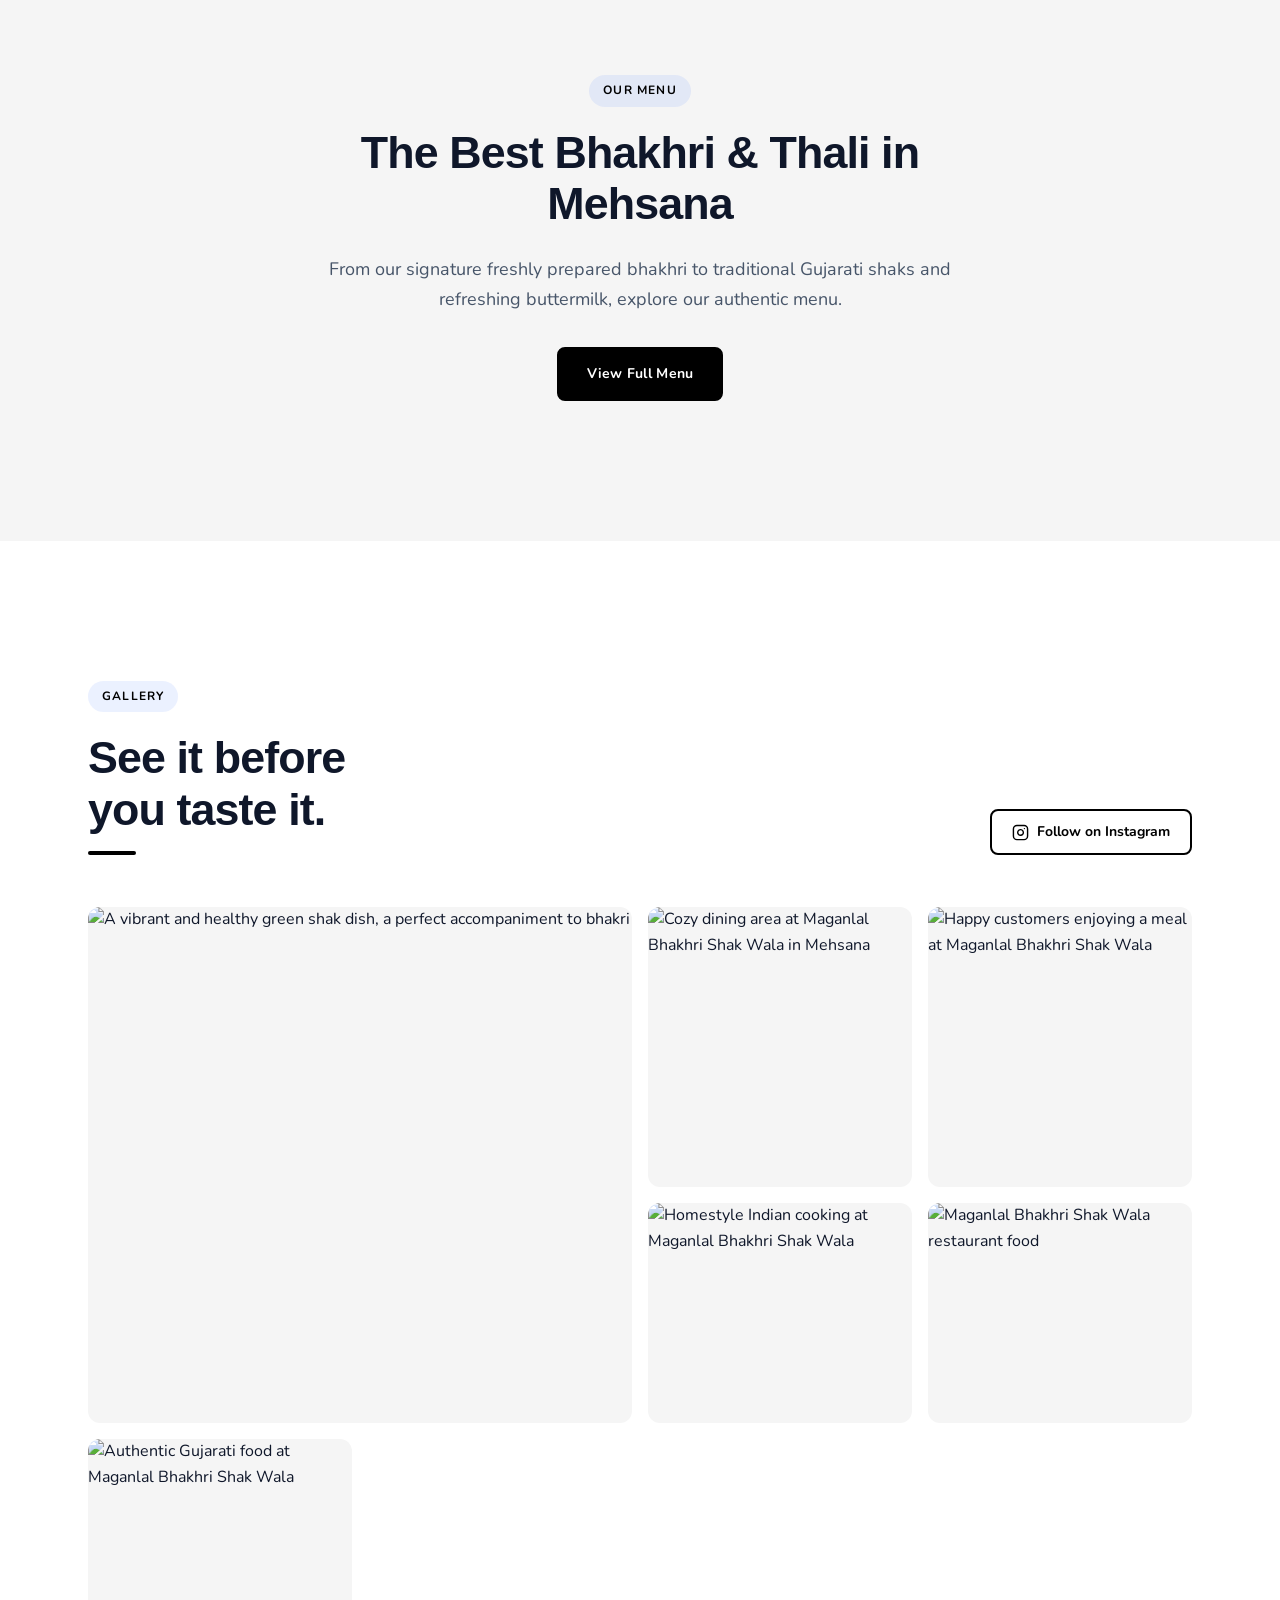
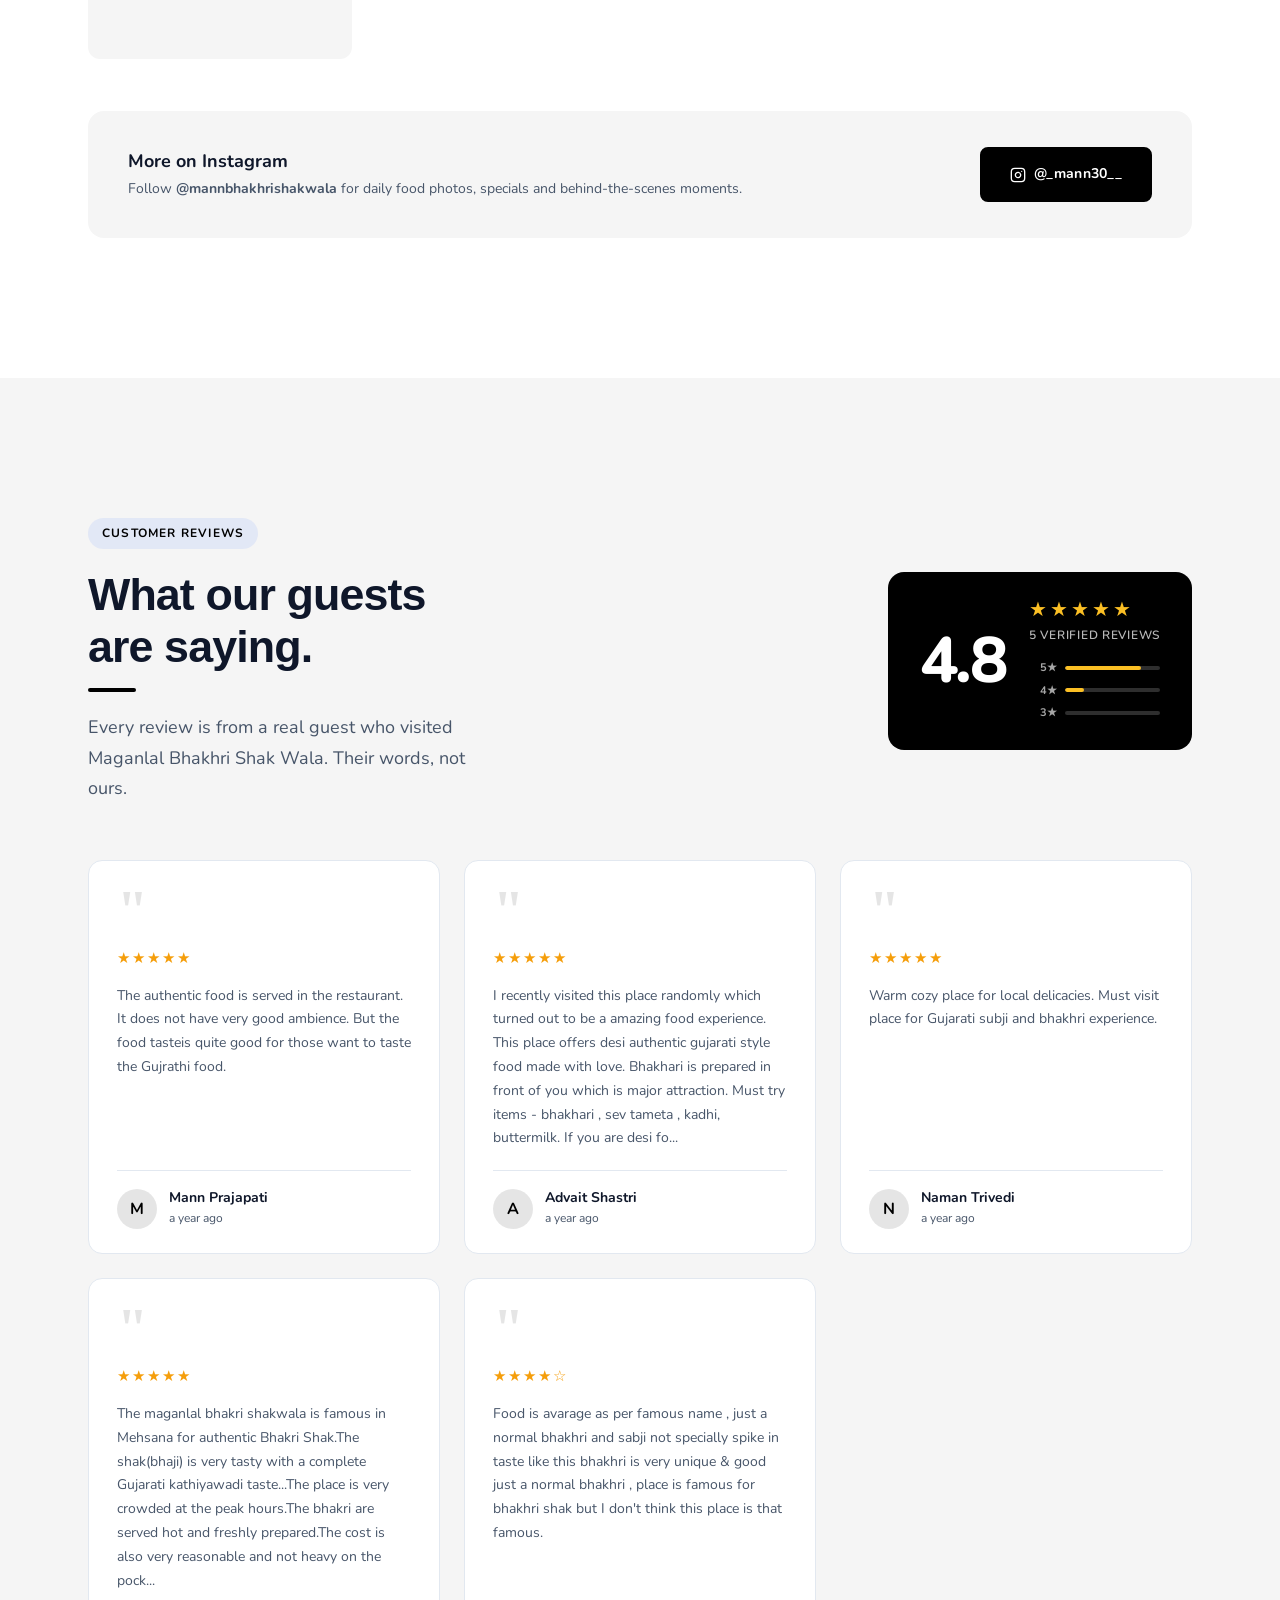
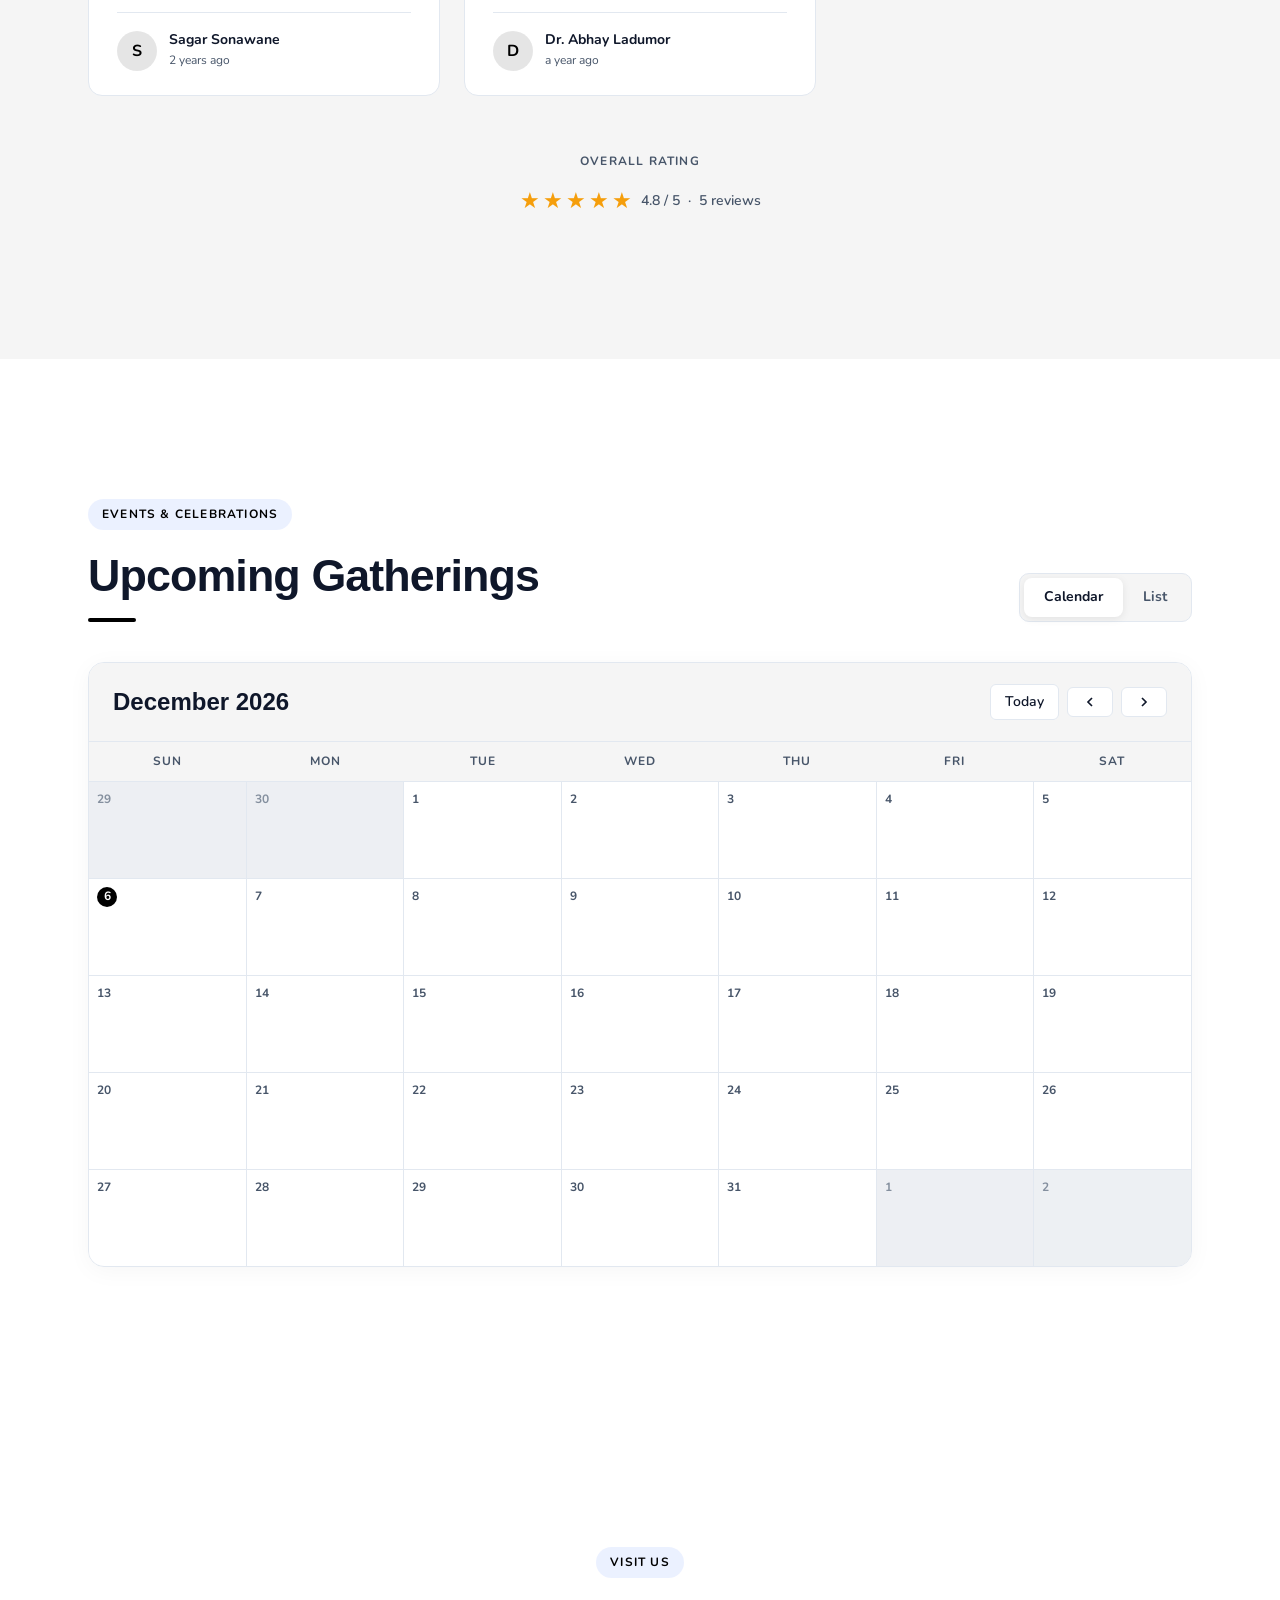
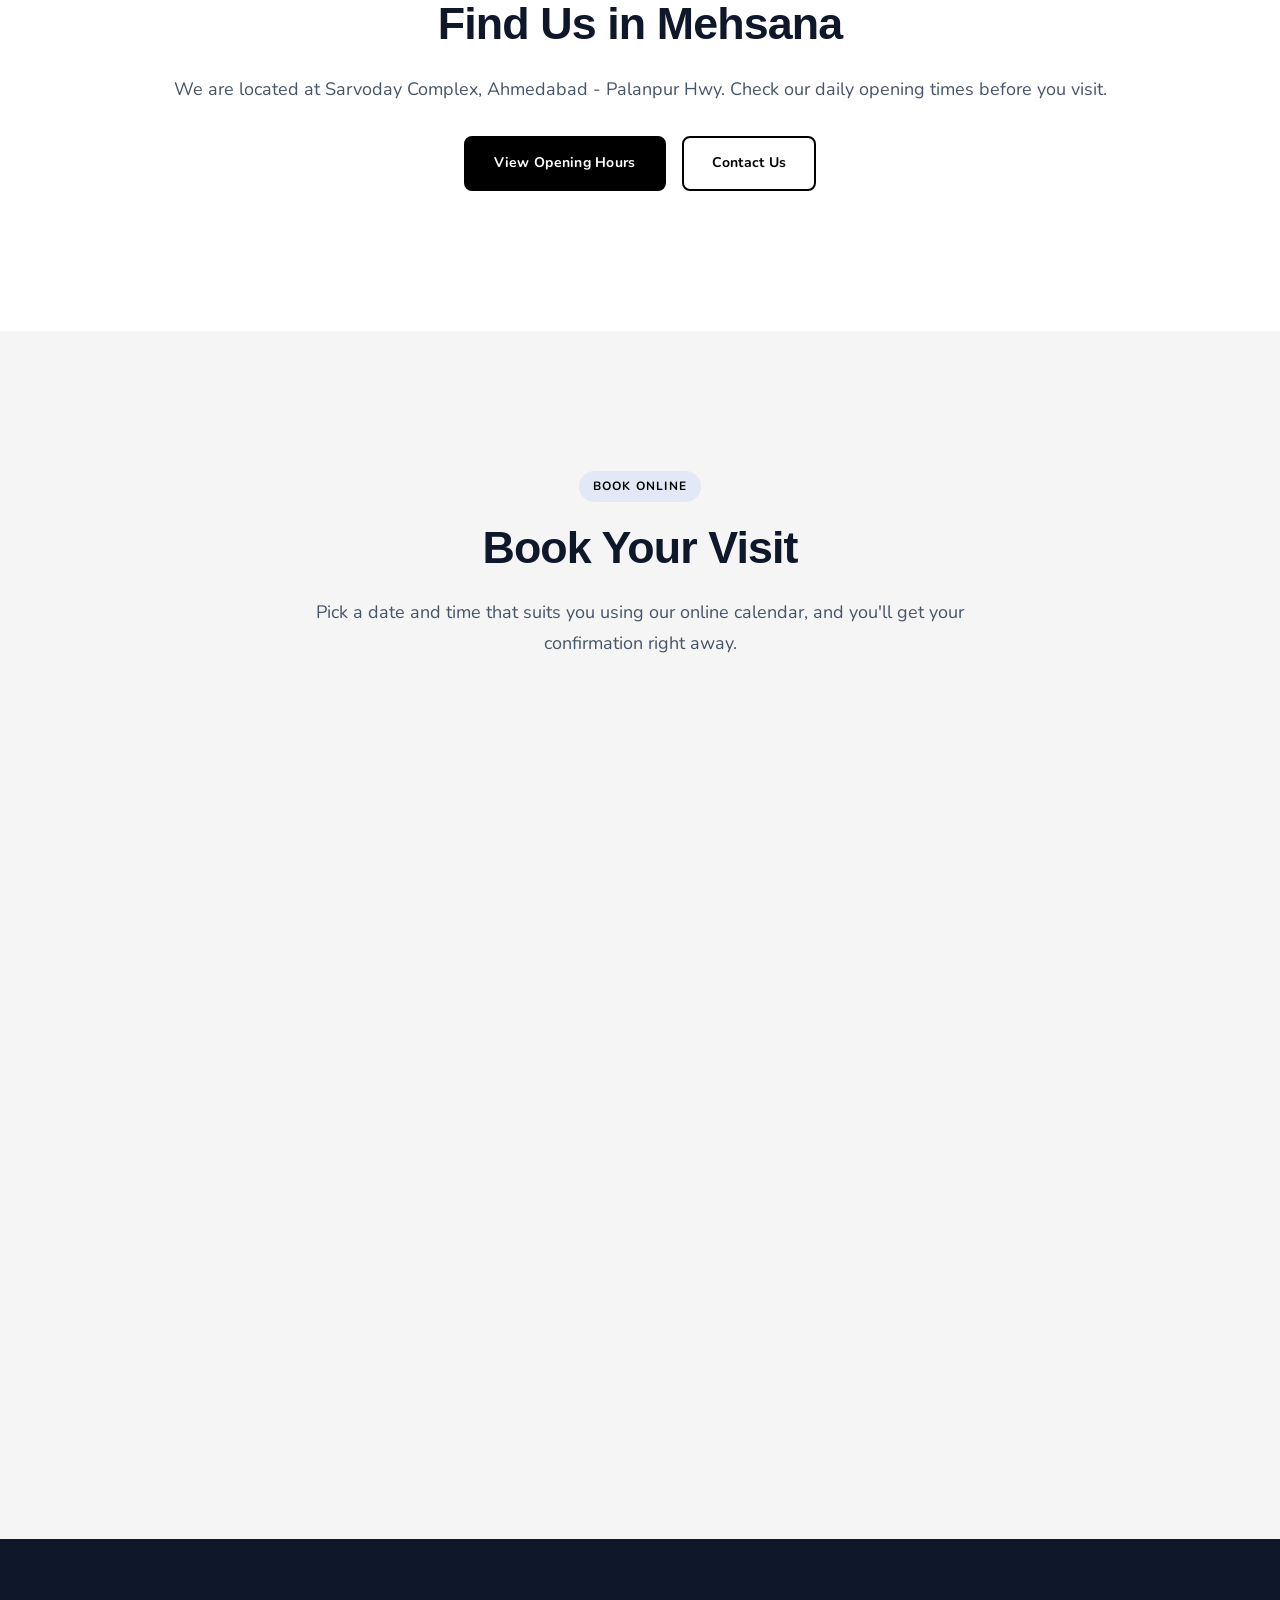
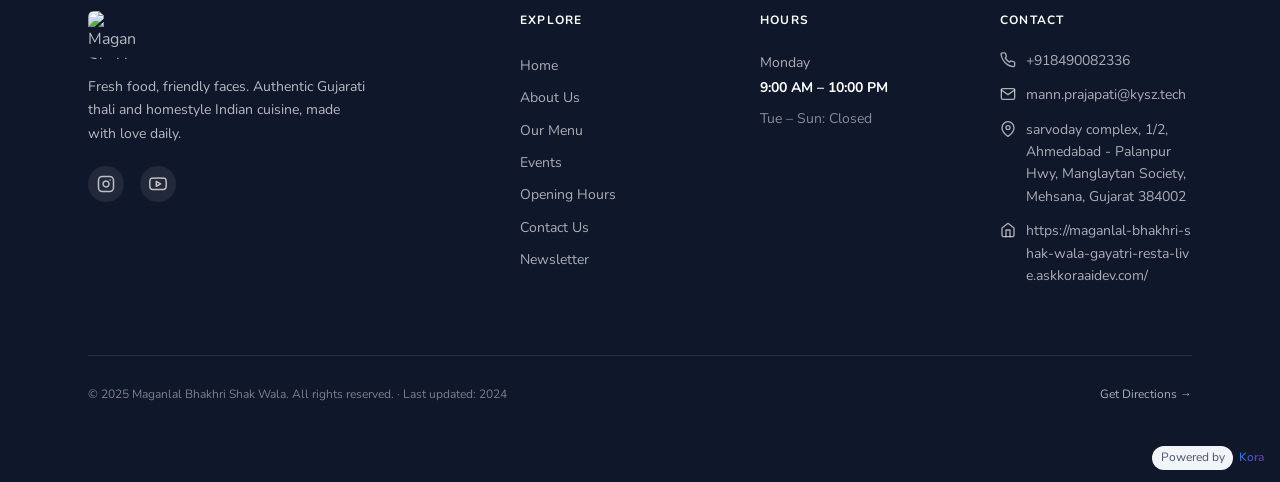
==== commit 6e122dc1: "Add Navaratri Garba Night to events section with calendar and list views" ====
--- a/index.html
+++ b/index.html
@@ -1082,6 +1082,7 @@
 <a class="nav-link" href="index.html">Home</a>
 <a class="nav-link" href="about.html">About</a>
 <a class="nav-link" href="menu.html">Menu</a>
+<a class="nav-link" href="#events">Events</a>
 <a class="nav-link" href="hours.html">Hours</a>
 <a class="nav-link" href="contact.html">Contact</a>
 <a class="nav-link" href="add-a-new-page-for-newsletter-signup.html">Newsletter</a>
@@ -1125,6 +1126,7 @@
 <a class="nav-link" href="index.html">Home</a>
 <a class="nav-link" href="about.html">About</a>
 <a class="nav-link" href="menu.html">Menu</a>
+<a class="nav-link" href="#events">Events</a>
 <a class="nav-link" href="hours.html">Hours</a>
 <a class="nav-link" href="contact.html">Contact</a>
 <a class="nav-link" href="add-a-new-page-for-newsletter-signup.html">Newsletter</a>
@@ -2379,6 +2381,950 @@
 </div>
 </div>
 </div>
+</section>
+<section id="events">
+<style>
+  /* =============================================
+     EVENTS SECTION STYLES
+     ============================================= */
+  .events-section {
+    background-color: var(--c-white);
+    padding-top: var(--space-section-sm);
+    padding-bottom: var(--space-section-sm);
+  }
+  @media (min-width: 768px) {
+    .events-section {
+      padding-top: var(--space-section-md);
+      padding-bottom: var(--space-section-md);
+    }
+  }
+  @media (min-width: 1024px) {
+    .events-section {
+      padding-top: var(--space-section-lg);
+      padding-bottom: var(--space-section-lg);
+    }
+  }
+
+  .events-header-row {
+    display: flex;
+    flex-direction: column;
+    gap: 20px;
+    margin-bottom: 40px;
+  }
+  @media (min-width: 768px) {
+    .events-header-row {
+      flex-direction: row;
+      align-items: flex-end;
+      justify-content: space-between;
+    }
+  }
+
+  .events-view-toggle {
+    display: inline-flex;
+    background: var(--c-secondary);
+    padding: 4px;
+    border-radius: 10px;
+    border: 1px solid var(--c-border);
+  }
+  .events-view-btn {
+    border: none;
+    background: transparent;
+    padding: 8px 20px;
+    border-radius: 8px;
+    font-size: var(--text-sm);
+    font-weight: 700;
+    color: var(--c-mid);
+    cursor: pointer;
+    transition: background-color 200ms ease, color 200ms ease, box-shadow 200ms ease;
+  }
+  .events-view-btn.is-active {
+    background: var(--c-white);
+    color: var(--c-dark);
+    box-shadow: 0 2px 8px rgba(0,0,0,0.08);
+  }
+
+  /* Calendar View */
+  .calendar-container {
+    background: var(--c-white);
+    border: 1px solid var(--c-border);
+    border-radius: 16px;
+    overflow: hidden;
+    box-shadow: 0 4px 24px rgba(0,0,0,0.04);
+  }
+  .calendar-nav-bar {
+    display: flex;
+    align-items: center;
+    justify-content: space-between;
+    padding: 20px 24px;
+    border-bottom: 1px solid var(--c-border);
+    background: var(--c-secondary);
+    flex-wrap: wrap;
+    gap: 12px;
+  }
+  .calendar-title {
+    font-family: 'Marlin', sans-serif;
+    font-size: var(--text-2xl);
+    font-weight: 700;
+    color: var(--c-dark);
+  }
+  .calendar-nav-controls {
+    display: flex;
+    align-items: center;
+    gap: 8px;
+  }
+  .calendar-btn {
+    border: 1px solid var(--c-border);
+    background: var(--c-white);
+    color: var(--c-dark);
+    padding: 6px 14px;
+    border-radius: 6px;
+    font-size: var(--text-sm);
+    font-weight: 600;
+    cursor: pointer;
+    display: inline-flex;
+    align-items: center;
+    justify-content: center;
+    transition: background-color 150ms ease, border-color 150ms ease;
+  }
+  .calendar-btn:hover {
+    background: var(--c-secondary);
+    border-color: var(--c-accent);
+  }
+  .calendar-weekdays-row {
+    display: grid;
+    grid-template-columns: repeat(7, 1fr);
+    background: var(--c-secondary);
+    border-bottom: 1px solid var(--c-border);
+    text-align: center;
+    font-size: var(--text-xs);
+    font-weight: 700;
+    color: var(--c-mid);
+    text-transform: uppercase;
+    letter-spacing: 0.08em;
+    padding: 10px 0;
+  }
+  .calendar-days-grid {
+    display: grid;
+    grid-template-columns: repeat(7, 1fr);
+    background: var(--c-border);
+    gap: 1px;
+  }
+  .calendar-day-cell {
+    background: var(--c-white);
+    min-height: 96px;
+    padding: 8px;
+    display: flex;
+    flex-direction: column;
+    transition: background-color 150ms ease;
+  }
+  @media (max-width: 640px) {
+    .calendar-day-cell {
+      min-height: 64px;
+      padding: 4px;
+    }
+  }
+  .calendar-day-cell.is-outside-month {
+    background: var(--c-secondary);
+    opacity: 0.6;
+  }
+  .calendar-day-number {
+    font-size: var(--text-xs);
+    font-weight: 700;
+    color: var(--c-mid);
+    margin-bottom: 4px;
+    align-self: flex-start;
+  }
+  .calendar-day-cell.is-today .calendar-day-number {
+    background: var(--c-primary);
+    color: var(--c-white);
+    border-radius: 50%;
+    width: 20px;
+    height: 20px;
+    display: flex;
+    align-items: center;
+    justify-content: center;
+  }
+  .calendar-event-pill {
+    background: var(--c-primary);
+    color: var(--c-white);
+    border-radius: 4px;
+    padding: 4px 6px;
+    font-size: 0.72rem;
+    font-weight: 600;
+    line-height: 1.25;
+    margin-top: 3px;
+    cursor: pointer;
+    text-align: left;
+    white-space: nowrap;
+    overflow: hidden;
+    text-overflow: ellipsis;
+    display: block;
+    border: none;
+    width: 100%;
+    transition: opacity 150ms ease, transform 150ms ease;
+  }
+  .calendar-event-pill:hover {
+    opacity: 0.88;
+    transform: translateY(-1px);
+  }
+
+  /* List View */
+  .events-cards-grid {
+    display: grid;
+    grid-template-columns: 1fr;
+    gap: 24px;
+  }
+  @media (min-width: 640px) {
+    .events-cards-grid {
+      grid-template-columns: repeat(2, 1fr);
+    }
+  }
+  @media (min-width: 1024px) {
+    .events-cards-grid {
+      grid-template-columns: repeat(3, 1fr);
+    }
+  }
+  .event-card {
+    background: var(--c-white);
+    border: 1px solid var(--c-border);
+    border-radius: 14px;
+    overflow: hidden;
+    display: flex;
+    flex-direction: column;
+    transition: transform 200ms ease, box-shadow 200ms ease;
+    cursor: pointer;
+  }
+  .event-card:hover {
+    transform: translateY(-3px);
+    box-shadow: 0 10px 30px rgba(0,0,0,0.08);
+  }
+  .event-card-media {
+    position: relative;
+    width: 100%;
+    height: 180px;
+    background: var(--c-secondary);
+    display: flex;
+    align-items: center;
+    justify-content: center;
+    overflow: hidden;
+  }
+  .event-card-img {
+    max-width: 100%;
+    max-height: 100%;
+    width: auto;
+    height: auto;
+    object-fit: contain;
+    display: block;
+  }
+  .event-card-placeholder {
+    display: flex;
+    flex-direction: column;
+    align-items: center;
+    justify-content: center;
+    gap: 8px;
+    color: var(--c-mid);
+    font-size: var(--text-xs);
+    font-weight: 700;
+    text-transform: uppercase;
+    letter-spacing: 0.1em;
+  }
+  .event-card-body {
+    padding: 24px;
+    display: flex;
+    flex-direction: column;
+    flex: 1;
+  }
+  .event-tag {
+    display: inline-block;
+    background: rgba(0,0,0,0.06);
+    color: var(--c-primary);
+    font-size: 0.6875rem;
+    font-weight: 700;
+    text-transform: uppercase;
+    letter-spacing: 0.08em;
+    padding: 4px 10px;
+    border-radius: 9999px;
+    align-self: flex-start;
+    margin-bottom: 12px;
+  }
+  .event-card-when {
+    font-size: var(--text-xs);
+    font-weight: 700;
+    color: var(--c-primary);
+    margin-bottom: 6px;
+  }
+  .event-card-title {
+    font-family: 'Marlin', sans-serif;
+    font-size: var(--text-xl);
+    font-weight: 700;
+    color: var(--c-dark);
+    line-height: 1.25;
+    margin-bottom: 8px;
+  }
+  .event-card-loc {
+    font-size: var(--text-xs);
+    color: var(--c-mid);
+    display: flex;
+    align-items: center;
+    gap: 6px;
+    margin-bottom: 12px;
+  }
+  .event-card-desc {
+    font-size: var(--text-sm);
+    color: var(--c-mid);
+    line-height: 1.6;
+    margin-bottom: 20px;
+    flex: 1;
+  }
+
+  /* Modal */
+  .event-modal-backdrop {
+    position: fixed;
+    inset: 0;
+    background: rgba(15, 23, 42, 0.75);
+    z-index: 250;
+    display: flex;
+    align-items: center;
+    justify-content: center;
+    padding: 20px;
+    opacity: 0;
+    pointer-events: none;
+    transition: opacity 250ms ease;
+  }
+  .event-modal-backdrop.is-open {
+    opacity: 1;
+    pointer-events: auto;
+  }
+  .event-modal-box {
+    background: var(--c-white);
+    color: var(--c-dark);
+    max-width: 640px;
+    width: 100%;
+    max-height: 90vh;
+    border-radius: 16px;
+    overflow-y: auto;
+    position: relative;
+    padding: 32px 28px;
+    box-shadow: 0 24px 64px rgba(0,0,0,0.3);
+    transform: scale(0.96);
+    transition: transform 250ms ease;
+  }
+  .event-modal-backdrop.is-open .event-modal-box {
+    transform: scale(1);
+  }
+  .event-modal-close {
+    position: absolute;
+    top: 16px;
+    right: 16px;
+    width: 36px;
+    height: 36px;
+    border-radius: 50%;
+    background: var(--c-secondary);
+    border: none;
+    color: var(--c-dark);
+    display: flex;
+    align-items: center;
+    justify-content: center;
+    cursor: pointer;
+    transition: background 150ms ease;
+  }
+  .event-modal-close:hover {
+    background: var(--c-border);
+  }
+  .event-modal-img-wrap {
+    background: var(--c-secondary);
+    border-radius: 12px;
+    overflow: hidden;
+    margin-bottom: 20px;
+    display: flex;
+    justify-content: center;
+  }
+  .event-modal-img {
+    width: 100%;
+    height: auto;
+    max-height: 70vh;
+    object-fit: contain;
+    display: block;
+  }
+  .event-modal-title {
+    font-family: 'Marlin', sans-serif;
+    font-size: var(--text-2xl);
+    font-weight: 700;
+    margin-bottom: 10px;
+    line-height: 1.2;
+  }
+  .event-modal-meta-row {
+    display: flex;
+    flex-wrap: wrap;
+    gap: 16px;
+    font-size: var(--text-sm);
+    color: var(--c-mid);
+    margin-bottom: 16px;
+    padding-bottom: 16px;
+    border-bottom: 1px solid var(--c-border);
+  }
+  .event-modal-desc {
+    font-size: var(--text-sm);
+    line-height: 1.7;
+    color: var(--c-mid);
+    white-space: pre-line;
+    margin-bottom: 24px;
+  }
+
+  /* Dark mode adaptations */
+  [data-theme="dark"] .events-section {
+    background-color: #0b0f19;
+  }
+  [data-theme="dark"] .calendar-container {
+    background: #111827;
+    border-color: #2e384d;
+  }
+  [data-theme="dark"] .calendar-nav-bar {
+    background: #1a2232;
+    border-color: #2e384d;
+  }
+  [data-theme="dark"] .calendar-title {
+    color: #f8fafc;
+  }
+  [data-theme="dark"] .calendar-btn {
+    background: #111827;
+    color: #f8fafc;
+    border-color: #2e384d;
+  }
+  [data-theme="dark"] .calendar-btn:hover {
+    background: #1f293d;
+  }
+  [data-theme="dark"] .calendar-weekdays-row {
+    background: #1a2232;
+    border-color: #2e384d;
+    color: #94a3b8;
+  }
+  [data-theme="dark"] .calendar-days-grid {
+    background: #2e384d;
+  }
+  [data-theme="dark"] .calendar-day-cell {
+    background: #111827;
+  }
+  [data-theme="dark"] .calendar-day-cell.is-outside-month {
+    background: #0f172a;
+    opacity: 0.5;
+  }
+  [data-theme="dark"] .calendar-day-number {
+    color: #94a3b8;
+  }
+  [data-theme="dark"] .calendar-day-cell.is-today .calendar-day-number {
+    background: #f8fafc;
+    color: #0b0f19;
+  }
+  [data-theme="dark"] .calendar-event-pill {
+    background: #f8fafc;
+    color: #0b0f19;
+  }
+  [data-theme="dark"] .event-card {
+    background: #111827;
+    border-color: #2e384d;
+  }
+  [data-theme="dark"] .event-card-media {
+    background: #1a2232;
+  }
+  [data-theme="dark"] .event-tag {
+    background: rgba(255, 255, 255, 0.1);
+    color: #f8fafc;
+  }
+  [data-theme="dark"] .event-card-when {
+    color: #f8fafc;
+  }
+  [data-theme="dark"] .event-card-title {
+    color: #f8fafc;
+  }
+  [data-theme="dark"] .event-card-loc,
+  [data-theme="dark"] .event-card-desc {
+    color: #94a3b8;
+  }
+  [data-theme="dark"] .events-view-toggle {
+    background: #1a2232;
+    border-color: #2e384d;
+  }
+  [data-theme="dark"] .events-view-btn {
+    color: #94a3b8;
+  }
+  [data-theme="dark"] .events-view-btn.is-active {
+    background: #111827;
+    color: #f8fafc;
+  }
+  [data-theme="dark"] .event-modal-box {
+    background: #111827;
+    color: #f8fafc;
+  }
+  [data-theme="dark"] .event-modal-close {
+    background: #1a2232;
+    color: #f8fafc;
+  }
+  [data-theme="dark"] .event-modal-img-wrap {
+    background: #1a2232;
+  }
+  [data-theme="dark"] .event-modal-meta-row {
+    border-color: #2e384d;
+    color: #94a3b8;
+  }
+  [data-theme="dark"] .event-modal-desc {
+    color: #cbd5e1;
+  }
+</style>
+
+<div class="events-section">
+<div class="container">
+<!-- Section header -->
+<div class="events-header-row">
+<div class="reveal stagger-1">
+<span class="section-label">Events &amp; Celebrations</span>
+<h2 class="t-h2" style="color: var(--c-dark); margin-bottom: 8px;">Upcoming Gatherings</h2>
+<div class="section-divider"></div>
+</div>
+<!-- View switcher tabs -->
+<div class="events-view-toggle reveal stagger-2" role="tablist" aria-label="Event view switcher">
+<button class="events-view-btn is-active" id="btnViewCalendar" role="tab" aria-selected="true" aria-controls="eventsCalendarView" type="button">Calendar</button>
+<button class="events-view-btn" id="btnViewList" role="tab" aria-selected="false" aria-controls="eventsListView" type="button">List</button>
+</div>
+</div>
+
+<!-- Calendar View (Default active) -->
+<div id="eventsCalendarView" role="tabpanel" aria-labelledby="btnViewCalendar" class="reveal stagger-2">
+<div class="calendar-container">
+<div class="calendar-nav-bar">
+<h3 class="calendar-title" id="calendarMonthHeading">Month Year</h3>
+<div class="calendar-nav-controls">
+<button class="calendar-btn" id="calTodayBtn" type="button">Today</button>
+<button class="calendar-btn" id="calPrevBtn" aria-label="Previous month" type="button">
+<svg width="16" height="16" fill="none" stroke="currentColor" stroke-width="2.5" viewBox="0 0 24 24"><path d="M15 18l-6-6 6-6"/></svg>
+</button>
+<button class="calendar-btn" id="calNextBtn" aria-label="Next month" type="button">
+<svg width="16" height="16" fill="none" stroke="currentColor" stroke-width="2.5" viewBox="0 0 24 24"><path d="M9 18l6-6-6-6"/></svg>
+</button>
+</div>
+</div>
+<div class="calendar-weekdays-row">
+<div>Sun</div><div>Mon</div><div>Tue</div><div>Wed</div><div>Thu</div><div>Fri</div><div>Sat</div>
+</div>
+<div class="calendar-days-grid" id="calendarDaysGrid"></div>
+</div>
+</div>
+
+<!-- List View -->
+<div id="eventsListView" role="tabpanel" aria-labelledby="btnViewList" style="display: none;" class="reveal stagger-2">
+<div class="events-cards-grid" id="eventsListContainer"></div>
+</div>
+
+</div>
+</div>
+
+<!-- Event Detail Modal -->
+<div class="event-modal-backdrop" id="eventDetailModal" role="dialog" aria-modal="true" aria-labelledby="eventModalTitle" tabindex="-1">
+<div class="event-modal-box">
+<button class="event-modal-close" id="eventModalCloseBtn" aria-label="Close event details" type="button">
+<svg width="16" height="16" fill="none" stroke="currentColor" stroke-width="2.5" viewBox="0 0 24 24"><line x1="18" y1="6" x2="6" y2="18"></line><line x1="6" y1="6" x2="18" y2="18"></line></svg>
+</button>
+<div id="eventModalMediaWrap" class="event-modal-img-wrap" style="display: none;">
+<img id="eventModalImg" class="event-modal-img" src="" alt="Event image" />
+</div>
+<span id="eventModalCategory" class="event-tag">Category</span>
+<h3 class="event-modal-title" id="eventModalTitle">Event Title</h3>
+<div class="event-modal-meta-row">
+<div style="display:flex; align-items:center; gap:6px;">
+<svg width="16" height="16" fill="none" stroke="currentColor" stroke-width="2" viewBox="0 0 24 24"><circle cx="12" cy="12" r="10"></circle><polyline points="12 6 12 12 16 14"></polyline></svg>
+<span id="eventModalWhen">When</span>
+</div>
+<div style="display:flex; align-items:center; gap:6px;">
+<svg width="16" height="16" fill="none" stroke="currentColor" stroke-width="2" viewBox="0 0 24 24"><path d="M21 10c0 7-9 13-9 13s-9-6-9-13a9 9 0 0 1 18 0z"></path><circle cx="12" cy="10" r="3"></circle></svg>
+<span id="eventModalLocation">Location</span>
+</div>
+</div>
+<p id="eventModalDesc" class="event-modal-desc"></p>
+<div id="eventModalCtaWrap" style="display: none; margin-top: 16px;">
+<a id="eventModalCta" class="btn btn-primary" href="" target="_blank" rel="noopener noreferrer">Register / Book</a>
+</div>
+</div>
+</div>
+
+<script>
+  (function() {
+    var SITE_EVENTS = [
+      {
+        id: "165f5e52-fe67-4cad-b0c6-2a2c7f4c5092",
+        title: "Dhurandhar 2 Special Lunch",
+        category: "Special Menu",
+        location_text: "Gandhinagar",
+        hero_image_url: "",
+        ticket_url: "",
+        start_date: "2025-03-28",
+        start_time: "07:30",
+        end_date: "",
+        end_time: "",
+        all_day: false,
+        when_label: "Mar 28, 7:30 AM, 2025",
+        short_description: "Join us for an exclusive 'Dhurandhar 2 Special' lunch event! Savor a uniquely crafted thali with traditional flavors to celebrate this special occasion.",
+        full_description: "Harsh Bhakhari invites you to our 'Dhurandhar 2 Special' lunch! To mark this exciting occasion, we are hosting a one-day-only culinary event at our Gandhinagar restaurant.\n\nOur expert chefs have designed a special thali featuring a delightful spread of authentic dishes. Enjoy our signature crispy Bhakhri, a selection of rich and aromatic Shaks, and other traditional accompaniments that capture the essence of our heritage.\n\nThis is the perfect opportunity for food enthusiasts and fans to come together and enjoy a memorable meal. Bring your friends and family for an afternoon of fantastic food and celebration. We can't wait to welcome you!"
+      },
+      {
+        id: "fc012500-0421-40e6-a4ca-45bdbe00dc2d",
+        title: "Live Garba Night",
+        category: "Live Music",
+        location_text: "Mahesana",
+        hero_image_url: "",
+        ticket_url: "",
+        start_date: "2026-03-11",
+        start_time: "12:00",
+        end_date: "",
+        end_time: "",
+        all_day: false,
+        when_label: "Mar 11, 12:00 PM, 2026",
+        short_description: "Join us for a vibrant evening of traditional Garba dance, live music, and delicious authentic food. An unforgettable cultural celebration!",
+        full_description: "Get ready to twirl to the beats of traditional music! Harsh Bhakhari invites you to a spectacular Live Garba Night.\n\nImmerse yourself in the festive spirit with an electrifying live band playing all your favorite Garba and Dandiya tunes. Whether you're a seasoned dancer or a beginner, the energetic atmosphere is sure to get you on your feet.\n\nWhile you dance the night away, refuel with our special menu of authentic Gujarati delicacies. From our famous Bhakhri Shak to other savory treats, we'll have everything to delight your taste buds.\n\nBring your friends and family for an unforgettable night of culture, community, and celebration. We can't wait to see you there!"
+      },
+      {
+        id: "4fdb86bf-1511-45f7-a9c4-7e819842272e",
+        title: "Grand Opening: Our New Water Park Branch!",
+        category: "Grand Opening",
+        location_text: "Water Park",
+        hero_image_url: "",
+        ticket_url: "",
+        start_date: "2026-03-24",
+        start_time: "05:00",
+        end_date: "",
+        end_time: "",
+        all_day: false,
+        when_label: "Mar 24, 5:00 AM, 2026",
+        short_description: "We're thrilled to announce the grand opening of our newest Harsh Bhakhari branch at the water park! Join us for a day of celebration and authentic flavors.",
+        full_description: "The moment you've been waiting for is here! Harsh Bhakhari is delighted to invite you to the grand opening of our brand new branch, conveniently located at the water park.\n\nCome and experience the same authentic and delicious Bhakhri Shak that you know and love, now in a vibrant new setting. Our team is excited to serve you our traditional recipes, prepared with the freshest freshest ingredients and a lot of love.\n\nTo celebrate our opening day, we're offering special discounts on all orders throughout the day! Be among the first to dine with us at our new location.\n\nBring your friends and family for a memorable meal. We can't wait to welcome you and share this special milestone with our wonderful community."
+      },
+      {
+        id: "7b798ff3-5339-48ed-9367-93955bbc8427",
+        title: "Live Wooden Pizza Night",
+        category: "Food",
+        location_text: "Sargasan",
+        hero_image_url: "https://deveusblob.blob.core.windows.net/kora-business-images/user-media/67ee4c4c-8a17-4ecb-9a03-3e3818bddfc2/10ba98a4-a410-4015-99d9-701074e2e5bc/1775670172_tb3fn4.webp",
+        ticket_url: "",
+        start_date: "2026-04-11",
+        start_time: "13:33",
+        end_date: "",
+        end_time: "",
+        all_day: false,
+        when_label: "Apr 11, 1:33 PM, 2026",
+        short_description: "Experience the authentic taste of pizza cooked in a traditional wooden oven at Harsh Bhakhari.",
+        full_description: "Join us for a special evening featuring our live wooden pizza station. Watch as our chefs craft delicious pizzas right before your eyes, cooked to perfection in a traditional wood-fired oven.\n\nIndulge in a unique culinary experience with fresh ingredients and authentic flavors.\n\nThis is a perfect opportunity to enjoy a casual and delicious meal with friends and family."
+      },
+      {
+        id: "62e150df-795f-4b98-801e-2a0e11391ab0",
+        title: "Live Music Night",
+        category: "Live Music",
+        location_text: "Gandhinagar",
+        hero_image_url: "",
+        ticket_url: "",
+        start_date: "2026-04-14",
+        start_time: "04:30",
+        end_date: "",
+        end_time: "",
+        all_day: false,
+        when_label: "Apr 14, 4:30 AM, 2026",
+        short_description: "Join us for an enchanting evening of live music at Harsh Bhakhari. Enjoy delicious food and captivating melodies.",
+        full_description: "Experience a magical night filled with soulful tunes and delightful cuisine at Harsh Bhakhari. We're hosting a special Live Music Night featuring talented local artists. \n\nIndulge in our signature dishes while you relax and enjoy the performance. It's the perfect setting for a memorable evening out.\n\nGather your friends and family for a night of great food, fantastic music, and wonderful company."
+      },
+      {
+        id: "9d15cd95-bf22-4c6d-9067-fdb44af5896e",
+        title: "Navaratri Garba Night",
+        category: "festival",
+        location_text: "Bliss Aqua Water Parl",
+        hero_image_url: "",
+        ticket_url: "",
+        start_date: "2026-10-26",
+        start_time: "23:00",
+        end_date: "2026-10-30",
+        end_time: "04:00",
+        all_day: false,
+        when_label: "Oct 26, 11:00 PM – Oct 30, 4:00 AM, 2026",
+        short_description: "Join us for a vibrant Navaratri Garba celebration at Bliss Aqua Water Park! Dance, connect, and embrace the festive spirit across four joyful nights.",
+        full_description: "Maganlal Bhakhri Shak Wala and Gayatri Restaurant invite you to celebrate the spirit of Navaratri with a lively Garba night at Bliss Aqua Water Park in Mehsana.\n\nGather with family, friends, and neighbors to enjoy the timeless tradition of Garba — vibrant music, energetic dance, and the warm glow of the festive season all in one place.\n\nThe celebration runs from the night of October 26 through the early hours of October 30, giving you multiple evenings to join in the fun, dress up in your finest traditional attire, and make lasting memories.\n\nWhether you are a seasoned Garba dancer or simply soaking in the festive atmosphere, everyone is welcome to be part of this community celebration. Come feel the rhythm, the joy, and the togetherness that Navaratri brings.\n\nWe look forward to celebrating with you — fresh energy, friendly faces, and the festive spirit of Navaratri all in one unforgettable gathering."
+      }
+    ];
+
+    // Helper functions for date operations without timezone shifts
+    function parseYMD(str) {
+      if (!str) return null;
+      var parts = str.split('-');
+      return {
+        year: parseInt(parts[0], 10),
+        month: parseInt(parts[1], 10) - 1,
+        day: parseInt(parts[2], 10)
+      };
+    }
+
+    function dateToNumber(y, m, d) {
+      return y * 10000 + (m + 1) * 100 + d;
+    }
+
+    function eventCoversDate(ev, y, m, d) {
+      var targetNum = dateToNumber(y, m, d);
+      var sp = parseYMD(ev.start_date);
+      if (!sp) return false;
+      var startNum = dateToNumber(sp.year, sp.month, sp.day);
+      var ep = parseYMD(ev.end_date) || sp;
+      var endNum = dateToNumber(ep.year, ep.month, ep.day);
+      return targetNum >= startNum && targetNum <= endNum;
+    }
+
+    // State
+    var today = new Date();
+    var currentYear = today.getFullYear();
+    var currentMonth = today.getMonth();
+
+    var monthNames = [
+      "January", "February", "March", "April", "May", "June",
+      "July", "August", "September", "October", "November", "December"
+    ];
+
+    var btnViewCal = document.getElementById('btnViewCalendar');
+    var btnViewList = document.getElementById('btnViewList');
+    var calView = document.getElementById('eventsCalendarView');
+    var listView = document.getElementById('eventsListView');
+
+    btnViewCal.addEventListener('click', function() {
+      btnViewCal.classList.add('is-active');
+      btnViewCal.setAttribute('aria-selected', 'true');
+      btnViewList.classList.remove('is-active');
+      btnViewList.setAttribute('aria-selected', 'false');
+      calView.style.display = 'block';
+      listView.style.display = 'none';
+    });
+
+    btnViewList.addEventListener('click', function() {
+      btnViewList.classList.add('is-active');
+      btnViewList.setAttribute('aria-selected', 'true');
+      btnViewCal.classList.remove('is-active');
+      btnViewCal.setAttribute('aria-selected', 'false');
+      calView.style.display = 'none';
+      listView.style.display = 'block';
+    });
+
+    // Calendar rendering
+    var monthHeading = document.getElementById('calendarMonthHeading');
+    var daysGrid = document.getElementById('calendarDaysGrid');
+    var calPrevBtn = document.getElementById('calPrevBtn');
+    var calNextBtn = document.getElementById('calNextBtn');
+    var calTodayBtn = document.getElementById('calTodayBtn');
+
+    function renderCalendar() {
+      monthHeading.textContent = monthNames[currentMonth] + " " + currentYear;
+      daysGrid.innerHTML = '';
+
+      var firstDayIndex = new Date(currentYear, currentMonth, 1).getDay();
+      var daysInCurrentMonth = new Date(currentYear, currentMonth + 1, 0).getDate();
+      var daysInPrevMonth = new Date(currentYear, currentMonth, 0).getDate();
+
+      var todayY = today.getFullYear();
+      var todayM = today.getMonth();
+      var todayD = today.getDate();
+
+      // Prev month filler
+      for (var p = firstDayIndex - 1; p >= 0; p--) {
+        var dayNum = daysInPrevMonth - p;
+        var prevM = currentMonth - 1;
+        var prevY = currentYear;
+        if (prevM < 0) { prevM = 11; prevY--; }
+        var cell = createDayCell(prevY, prevM, dayNum, true);
+        daysGrid.appendChild(cell);
+      }
+
+      // Current month days
+      for (var d = 1; d <= daysInCurrentMonth; d++) {
+        var isToday = (currentYear === todayY && currentMonth === todayM && d === todayD);
+        var cell = createDayCell(currentYear, currentMonth, d, false, isToday);
+        daysGrid.appendChild(cell);
+      }
+
+      // Next month filler to round to complete week grid
+      var totalCellsSoFar = firstDayIndex + daysInCurrentMonth;
+      var remaining = (7 - (totalCellsSoFar % 7)) % 7;
+      for (var n = 1; n <= remaining; n++) {
+        var nextM = currentMonth + 1;
+        var nextY = currentYear;
+        if (nextM > 11) { nextM = 0; nextY++; }
+        var cell = createDayCell(nextY, nextM, n, true);
+        daysGrid.appendChild(cell);
+      }
+    }
+
+    function createDayCell(y, m, d, isOutside, isToday) {
+      var cell = document.createElement('div');
+      cell.className = 'calendar-day-cell' + (isOutside ? ' is-outside-month' : '') + (isToday ? ' is-today' : '');
+
+      var numSpan = document.createElement('span');
+      numSpan.className = 'calendar-day-number';
+      numSpan.textContent = d;
+      cell.appendChild(numSpan);
+
+      // Find all events for this day
+      var matchingEvents = SITE_EVENTS.filter(function(ev) {
+        return eventCoversDate(ev, y, m, d);
+      });
+
+      matchingEvents.forEach(function(ev) {
+        var pill = document.createElement('button');
+        pill.className = 'calendar-event-pill';
+        pill.type = 'button';
+        pill.textContent = ev.title;
+        pill.title = ev.title + ' (' + ev.when_label + ')';
+        pill.addEventListener('click', function(e) {
+          e.stopPropagation();
+          openEventModal(ev);
+        });
+        cell.appendChild(pill);
+      });
+
+      if (matchingEvents.length > 0) {
+        cell.style.cursor = 'pointer';
+        cell.addEventListener('click', function() {
+          openEventModal(matchingEvents[0]);
+        });
+      }
+
+      return cell;
+    }
+
+    calPrevBtn.addEventListener('click', function() {
+      currentMonth--;
+      if (currentMonth < 0) { currentMonth = 11; currentYear--; }
+      renderCalendar();
+    });
+
+    calNextBtn.addEventListener('click', function() {
+      currentMonth++;
+      if (currentMonth > 11) { currentMonth = 0; currentYear++; }
+      renderCalendar();
+    });
+
+    calTodayBtn.addEventListener('click', function() {
+      currentYear = today.getFullYear();
+      currentMonth = today.getMonth();
+      renderCalendar();
+    });
+
+    // List rendering
+    function renderList() {
+      var container = document.getElementById('eventsListContainer');
+      container.innerHTML = '';
+
+      // Order events by start_date, then start_time
+      var sortedEvents = SITE_EVENTS.slice().sort(function(a, b) {
+        var da = (a.start_date || '') + ' ' + (a.start_time || '');
+        var db = (b.start_date || '') + ' ' + (b.start_time || '');
+        return da.localeCompare(db);
+      });
+
+      sortedEvents.forEach(function(ev) {
+        var card = document.createElement('article');
+        card.className = 'event-card';
+        card.tabIndex = 0;
+
+        var mediaHtml = '';
+        if (ev.hero_image_url) {
+          mediaHtml = '<div class="event-card-media"><img src="' + ev.hero_image_url + '" alt="' + ev.title + '" class="event-card-img" loading="lazy" /></div>';
+        } else {
+          mediaHtml = '<div class="event-card-media"><div class="event-card-placeholder"><svg width="28" height="28" fill="none" stroke="currentColor" stroke-width="2" viewBox="0 0 24 24"><rect x="3" y="4" width="18" height="18" rx="2" ry="2"></rect><line x1="16" y1="2" x2="16" y2="6"></line><line x1="8" y1="2" x2="8" y2="6"></line><line x1="3" y1="10" x2="21" y2="10"></line></svg><span>' + (ev.category || 'Event') + '</span></div></div>';
+        }
+
+        var locHtml = ev.location_text ? '<div class="event-card-loc"><svg width="14" height="14" fill="none" stroke="currentColor" stroke-width="2" viewBox="0 0 24 24"><path d="M21 10c0 7-9 13-9 13s-9-6-9-13a9 9 0 0 1 18 0z"></path><circle cx="12" cy="10" r="3"></circle></svg><span>' + ev.location_text + '</span></div>' : '';
+
+        card.innerHTML = mediaHtml +
+          '<div class="event-card-body">' +
+          (ev.category ? '<span class="event-tag">' + ev.category + '</span>' : '') +
+          '<p class="event-card-when">' + ev.when_label + '</p>' +
+          '<h3 class="event-card-title">' + ev.title + '</h3>' +
+          locHtml +
+          '<p class="event-card-desc">' + (ev.short_description || '') + '</p>' +
+          '<div style="margin-top:auto;"><span class="btn btn-outline-dark" style="padding:8px 16px; font-size:0.75rem;">View Details</span></div>' +
+          '</div>';
+
+        card.addEventListener('click', function() {
+          openEventModal(ev);
+        });
+        card.addEventListener('keydown', function(e) {
+          if (e.key === 'Enter' || e.key === ' ') {
+            e.preventDefault();
+            openEventModal(ev);
+          }
+        });
+
+        container.appendChild(card);
+      });
+    }
+
+    // Modal logic
+    var modal = document.getElementById('eventDetailModal');
+    var modalCloseBtn = document.getElementById('eventModalCloseBtn');
+    var modalImg = document.getElementById('eventModalImg');
+    var modalMediaWrap = document.getElementById('eventModalMediaWrap');
+    var modalCategory = document.getElementById('eventModalCategory');
+    var modalTitle = document.getElementById('eventModalTitle');
+    var modalWhen = document.getElementById('eventModalWhen');
+    var modalLocation = document.getElementById('eventModalLocation');
+    var modalDesc = document.getElementById('eventModalDesc');
+    var modalCtaWrap = document.getElementById('eventModalCtaWrap');
+    var modalCta = document.getElementById('eventModalCta');
+
+    function openEventModal(ev) {
+      if (ev.hero_image_url) {
+        modalImg.src = ev.hero_image_url;
+        modalImg.alt = ev.title;
+        modalMediaWrap.style.display = 'flex';
+      } else {
+        modalMediaWrap.style.display = 'none';
+        modalImg.src = '';
+      }
+
+      if (ev.category) {
+        modalCategory.textContent = ev.category;
+        modalCategory.style.display = 'inline-block';
+      } else {
+        modalCategory.style.display = 'none';
+      }
+
+      modalTitle.textContent = ev.title;
+      modalWhen.textContent = ev.when_label;
+      modalLocation.textContent = ev.location_text || 'Maganlal Bhakhri Shak Wala';
+      modalDesc.textContent = ev.full_description || ev.short_description || '';
+
+      if (ev.ticket_url) {
+        modalCta.href = ev.ticket_url;
+        modalCtaWrap.style.display = 'block';
+      } else {
+        modalCtaWrap.style.display = 'none';
+      }
+
+      modal.classList.add('is-open');
+      document.body.style.overflow = 'hidden';
+      modalCloseBtn.focus();
+    }
+
+    function closeEventModal() {
+      modal.classList.remove('is-open');
+      document.body.style.overflow = '';
+    }
+
+    modalCloseBtn.addEventListener('click', closeEventModal);
+    modal.addEventListener('click', function(e) {
+      if (e.target === modal) closeEventModal();
+    });
+    document.addEventListener('keydown', function(e) {
+      if (e.key === 'Escape' && modal.classList.contains('is-open')) {
+        closeEventModal();
+      }
+    });
+
+    // Initialize
+    renderCalendar();
+    renderList();
+  })();
+</script>
 </section>
 <section id="visit-teaser">
 <div class="section-pad bg-white">
@@ -2532,6 +3478,7 @@
 <a class="footer-link" href="index.html">Home</a>
 <a class="footer-link" href="about.html">About Us</a>
 <a class="footer-link" href="menu.html">Our Menu</a>
+<a class="footer-link" href="#events">Events</a>
 <a class="footer-link" href="hours.html">Opening Hours</a>
 <a class="footer-link" href="contact.html">Contact Us</a>
 <a class="footer-link" href="add-a-new-page-for-newsletter-signup.html">Newsletter</a>
